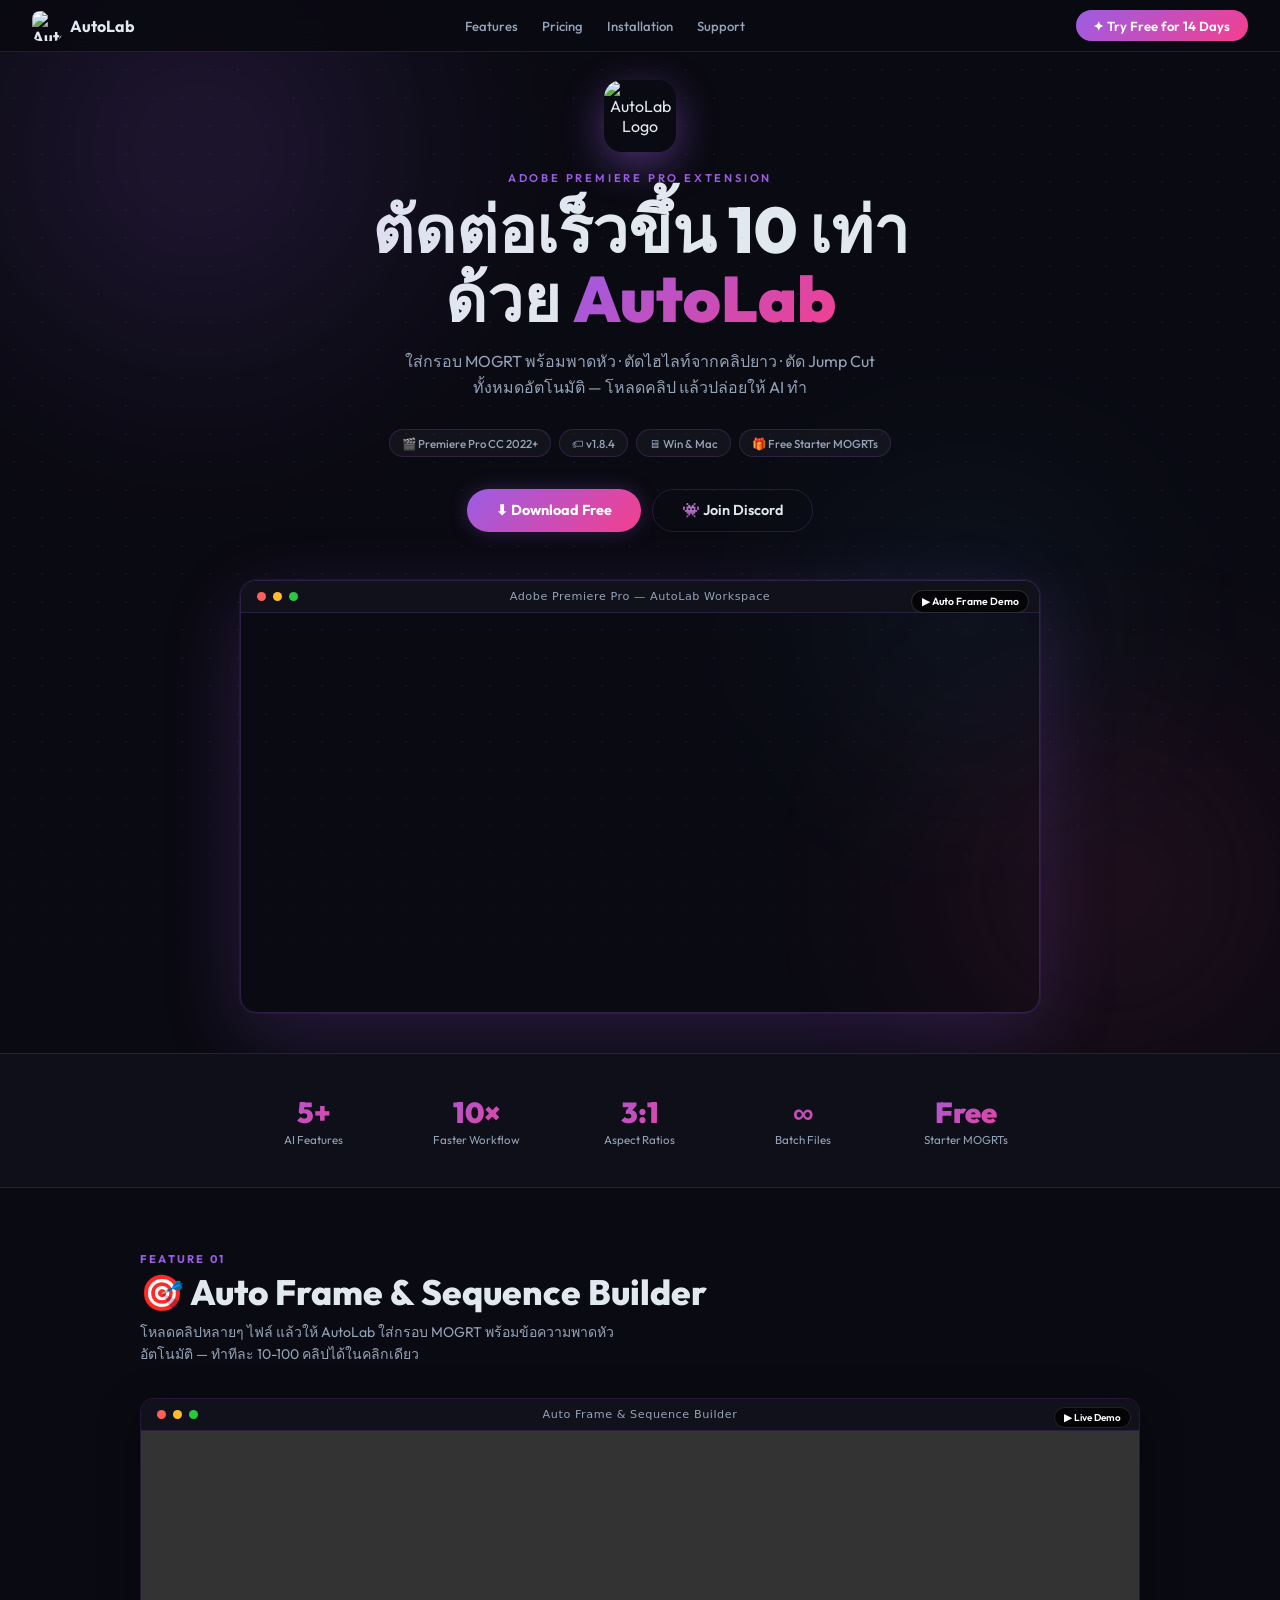
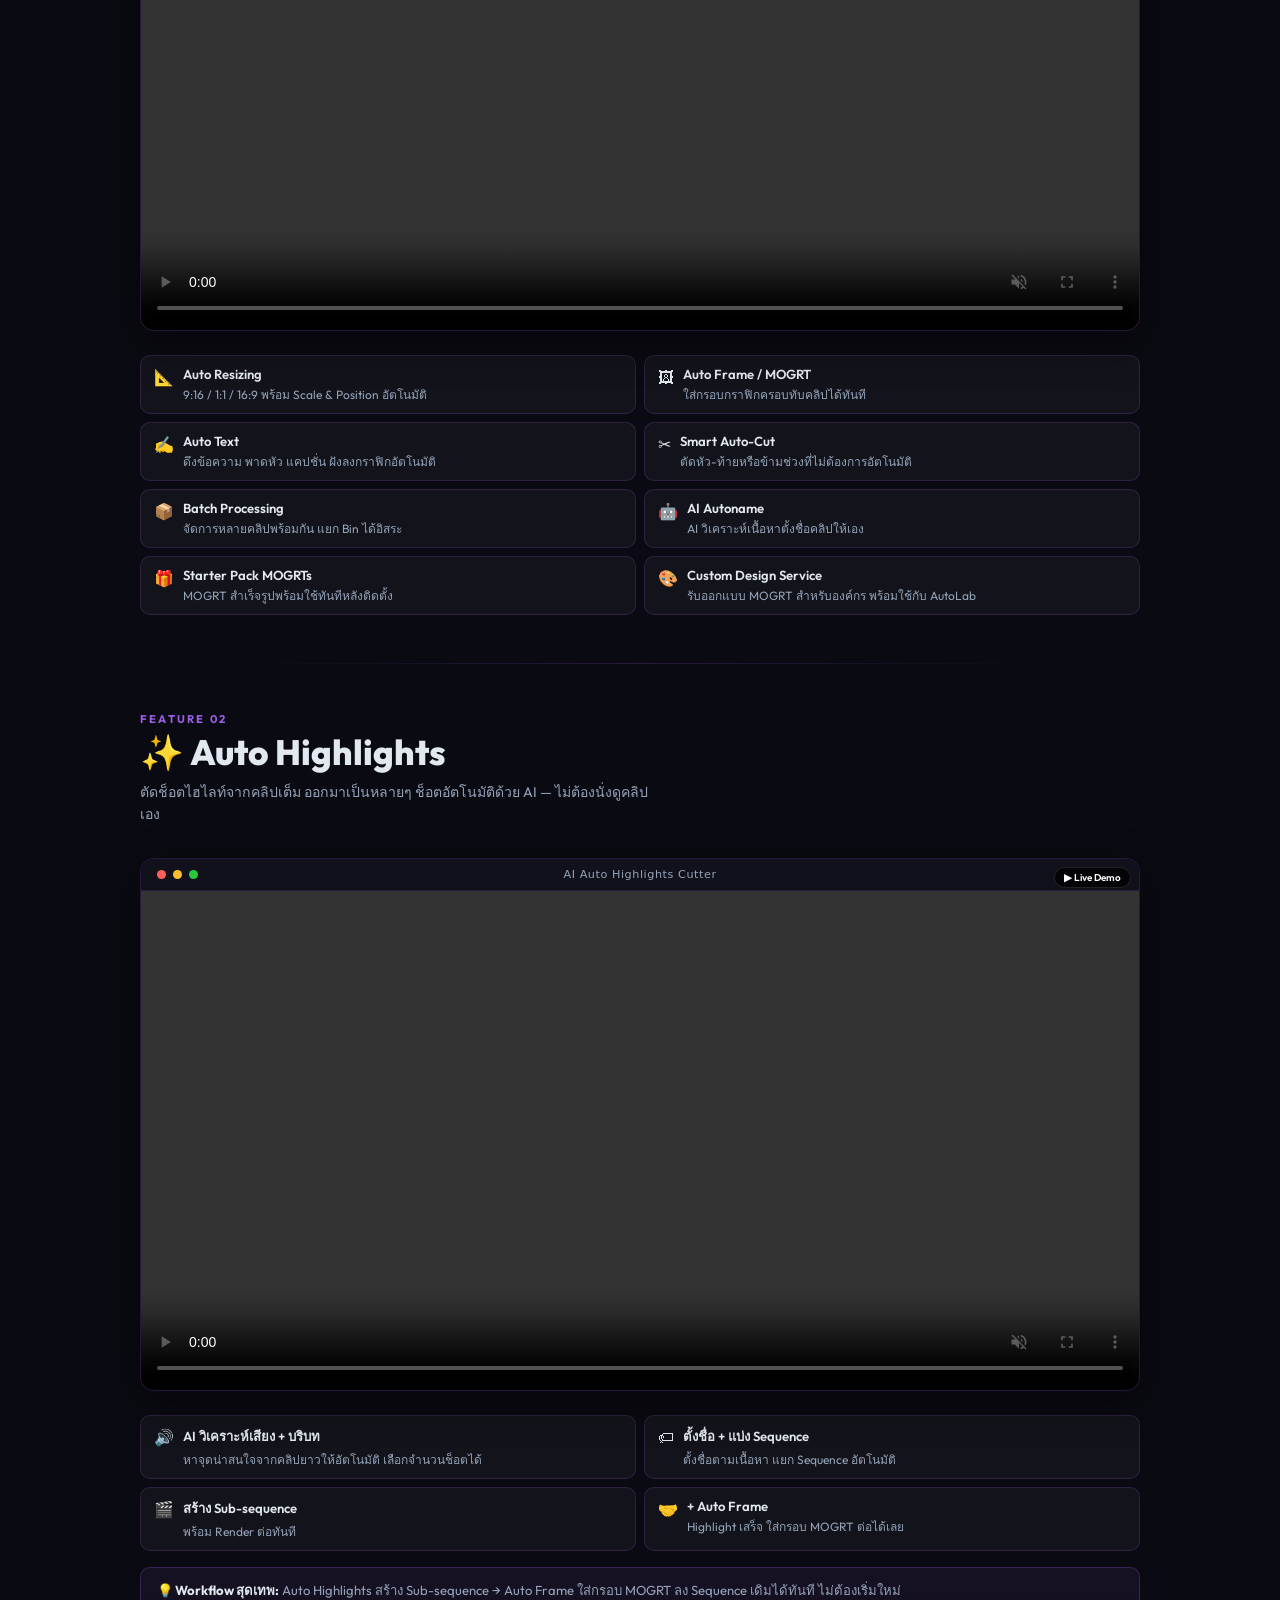
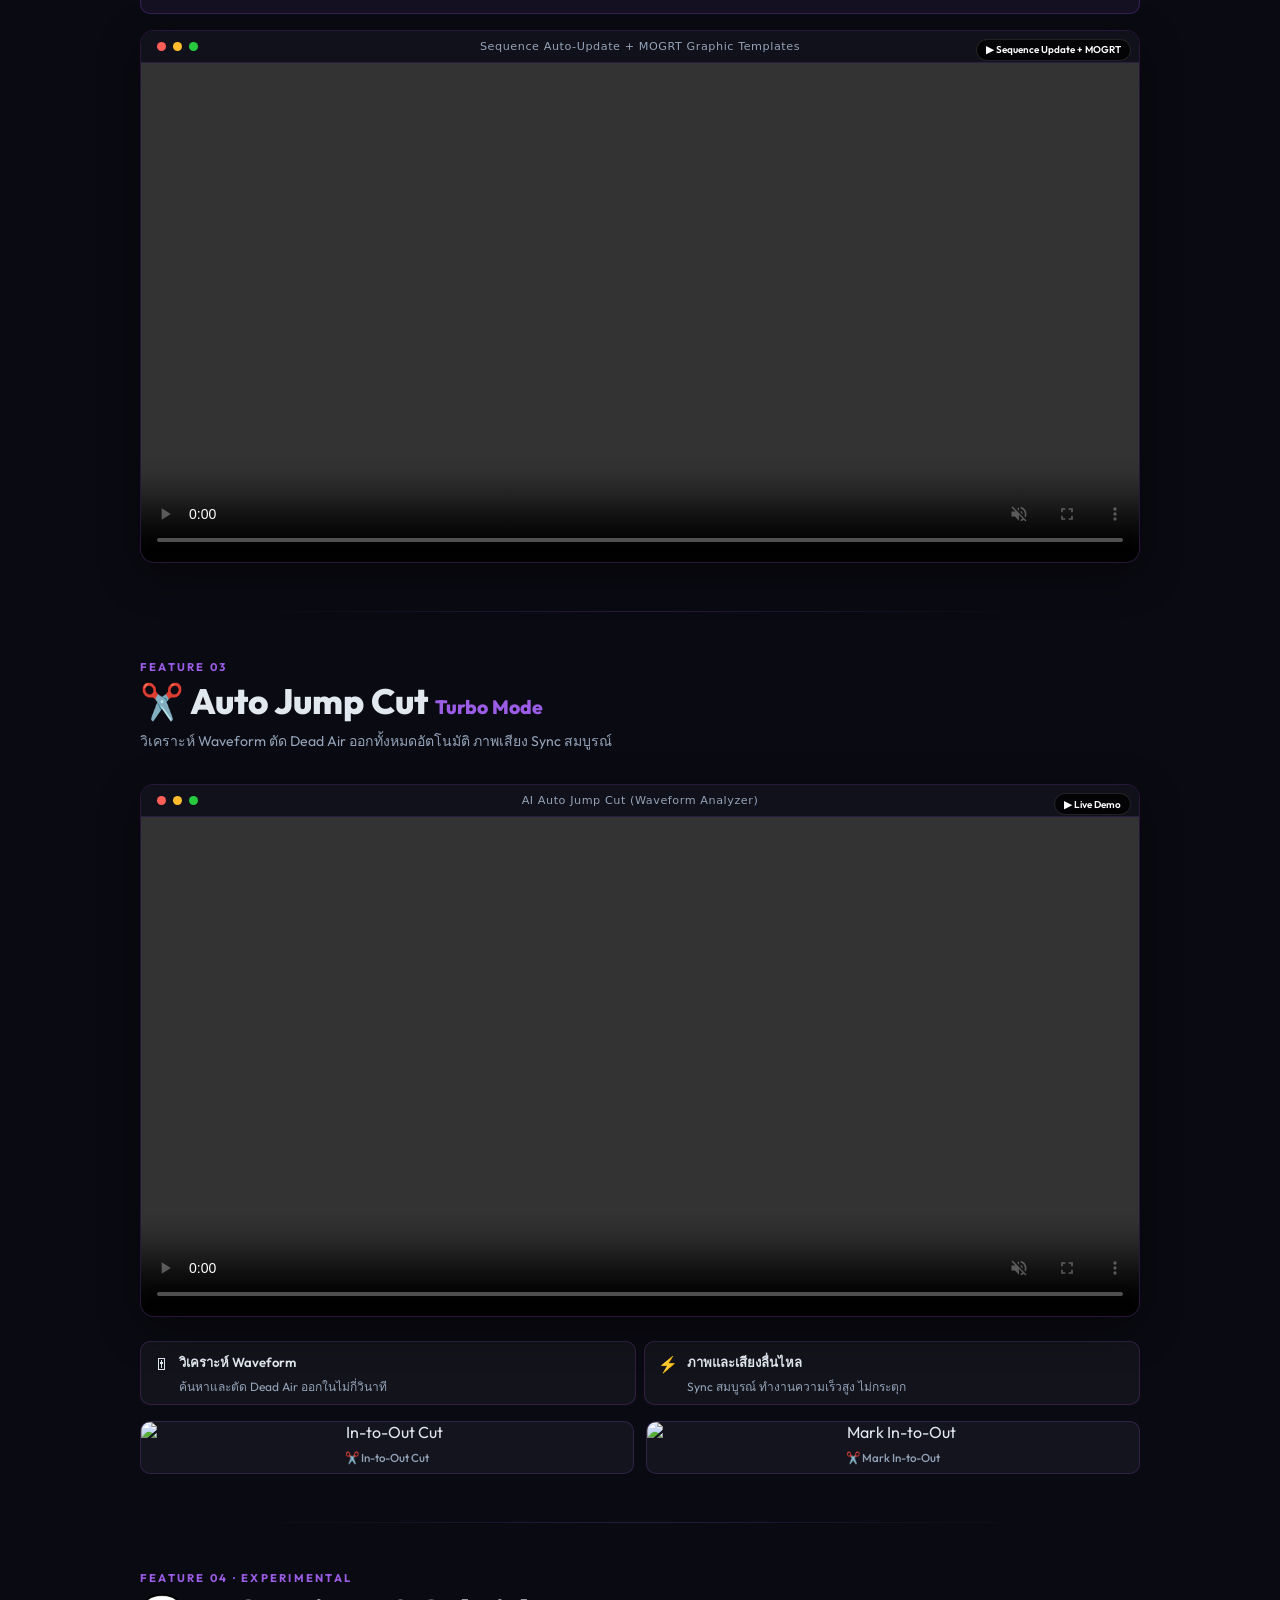
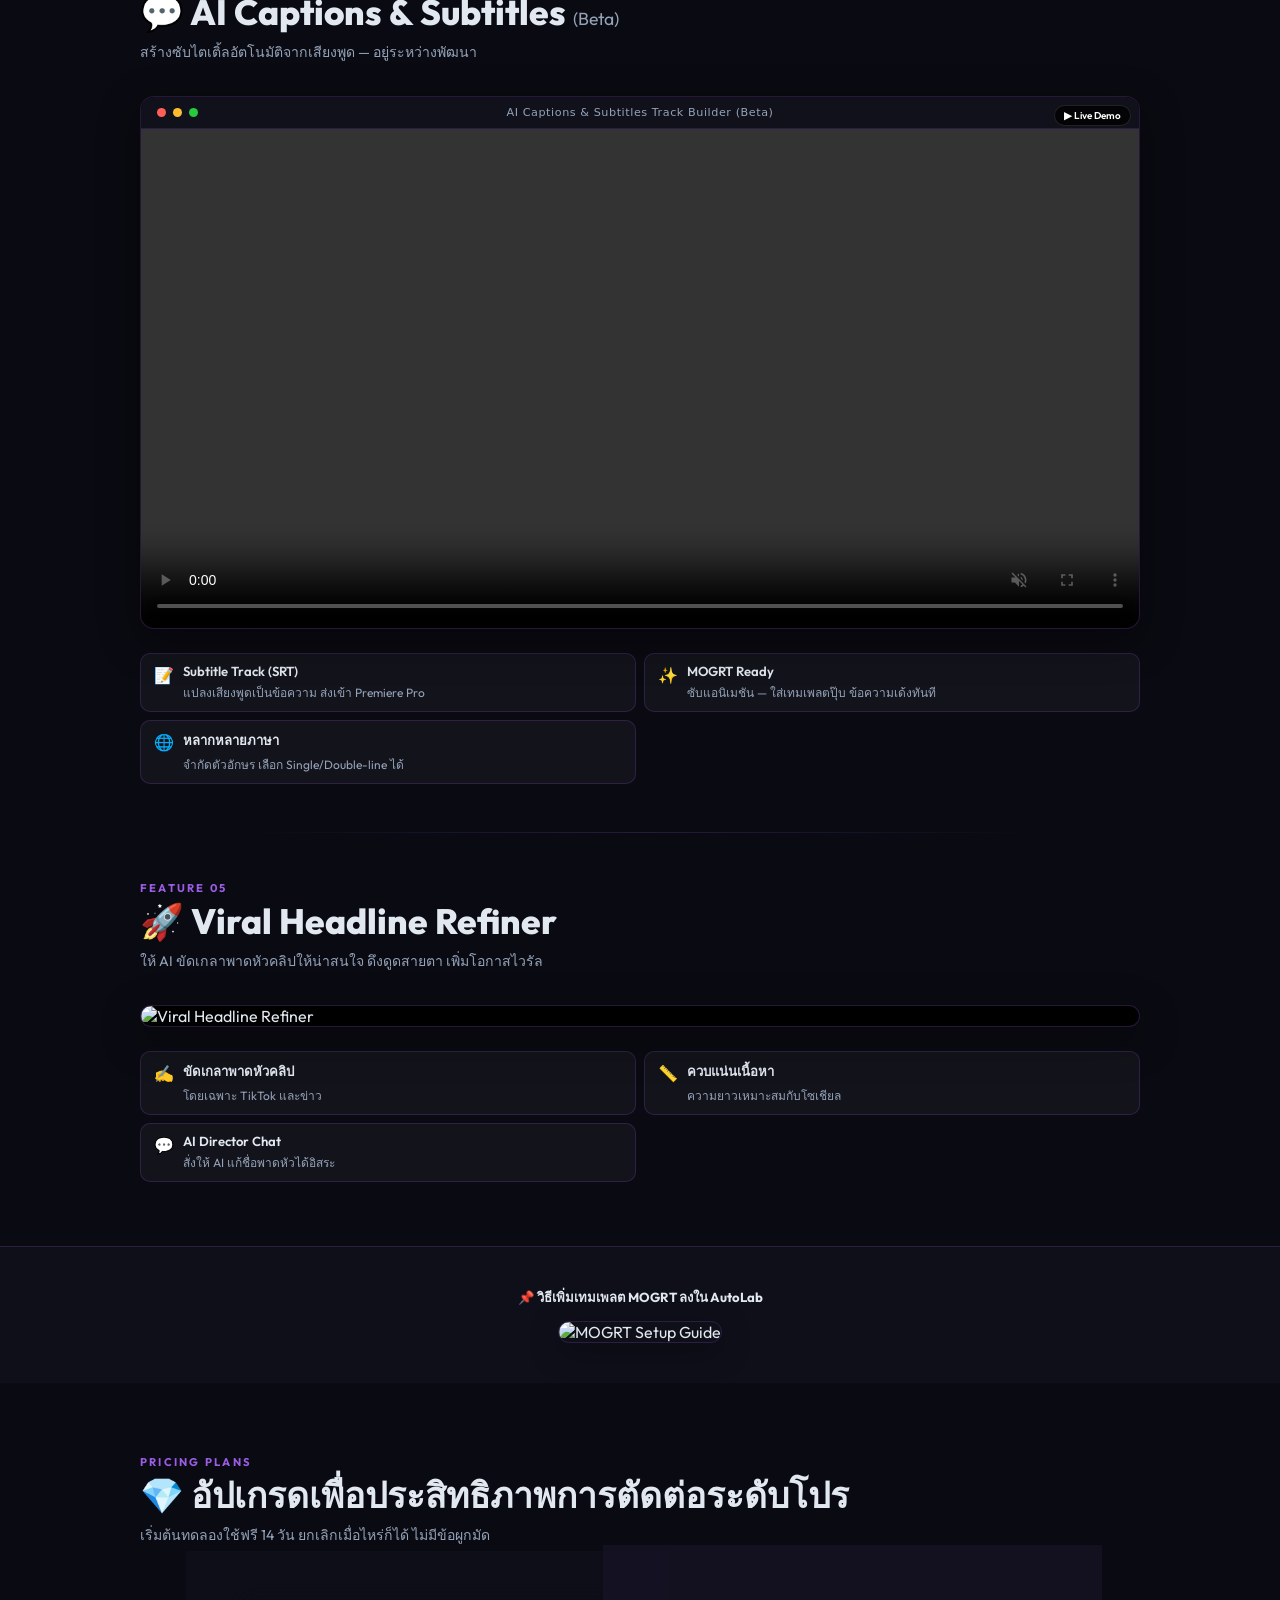
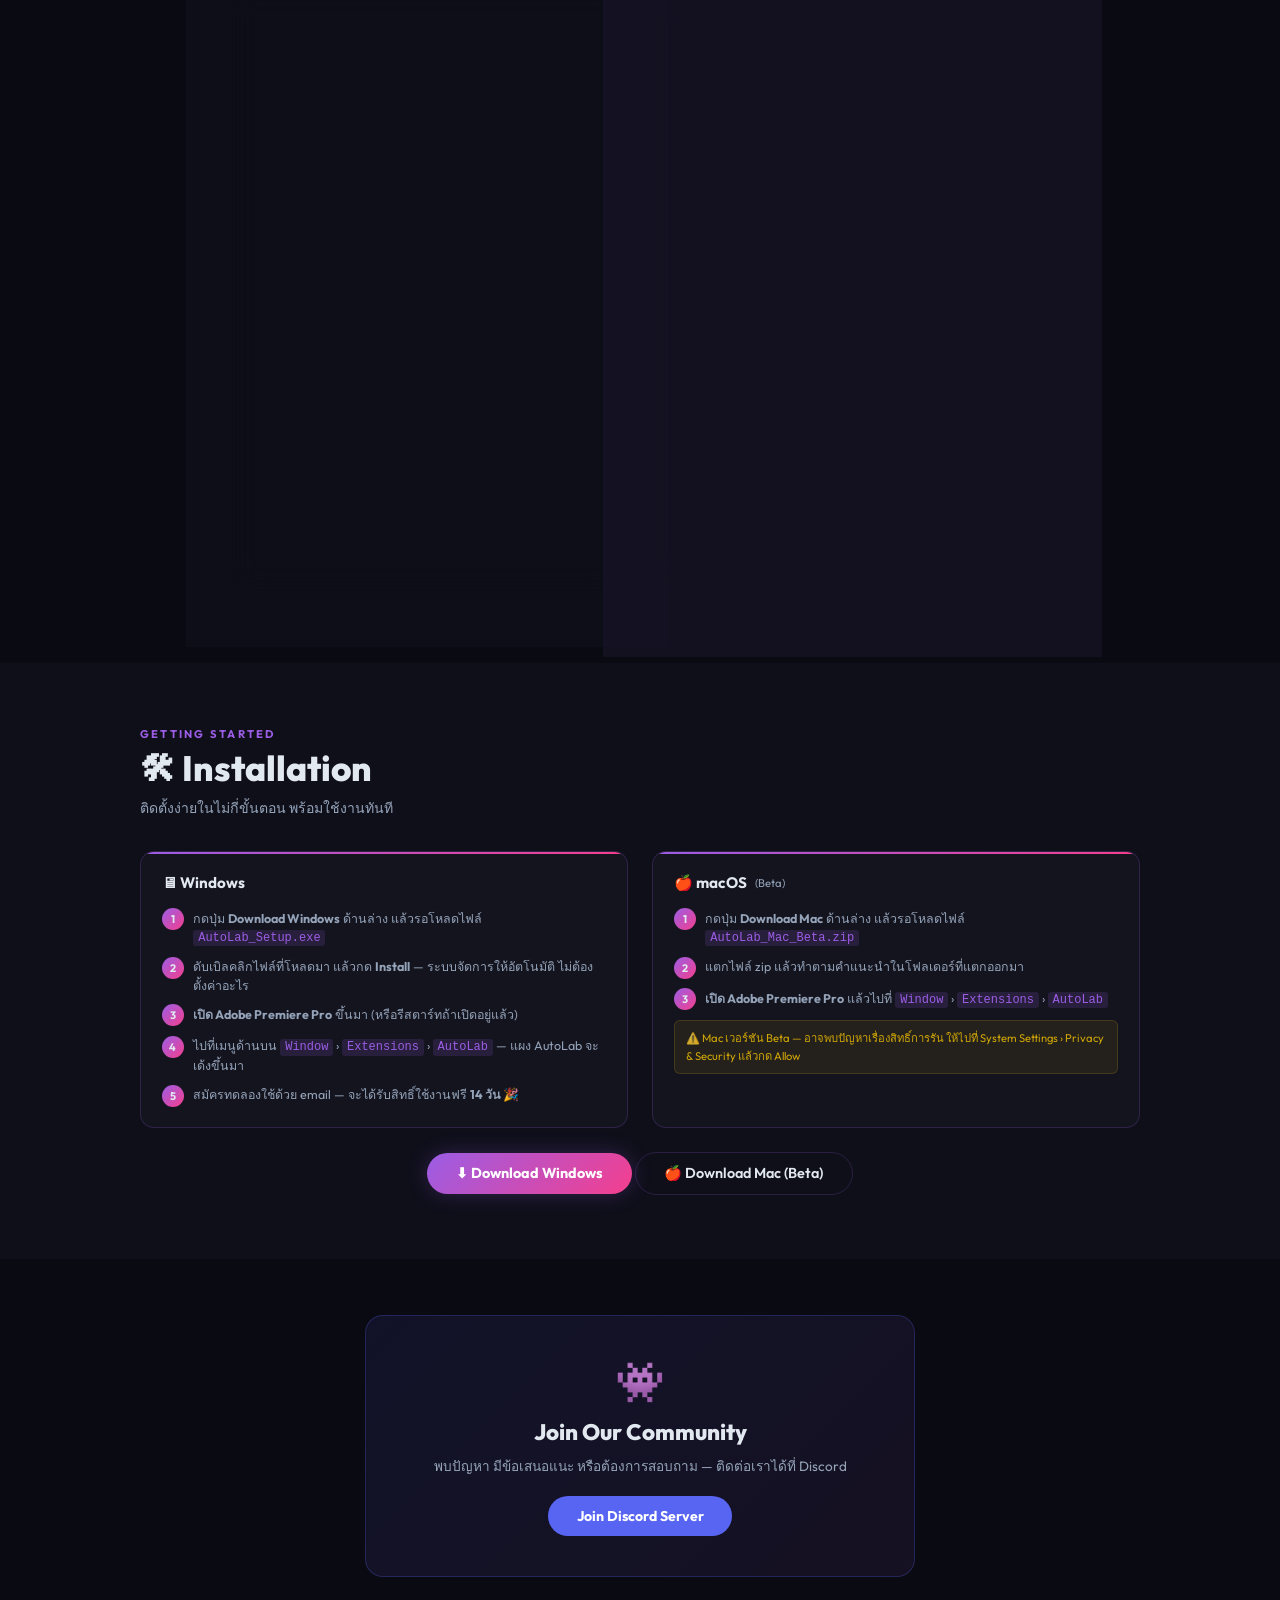
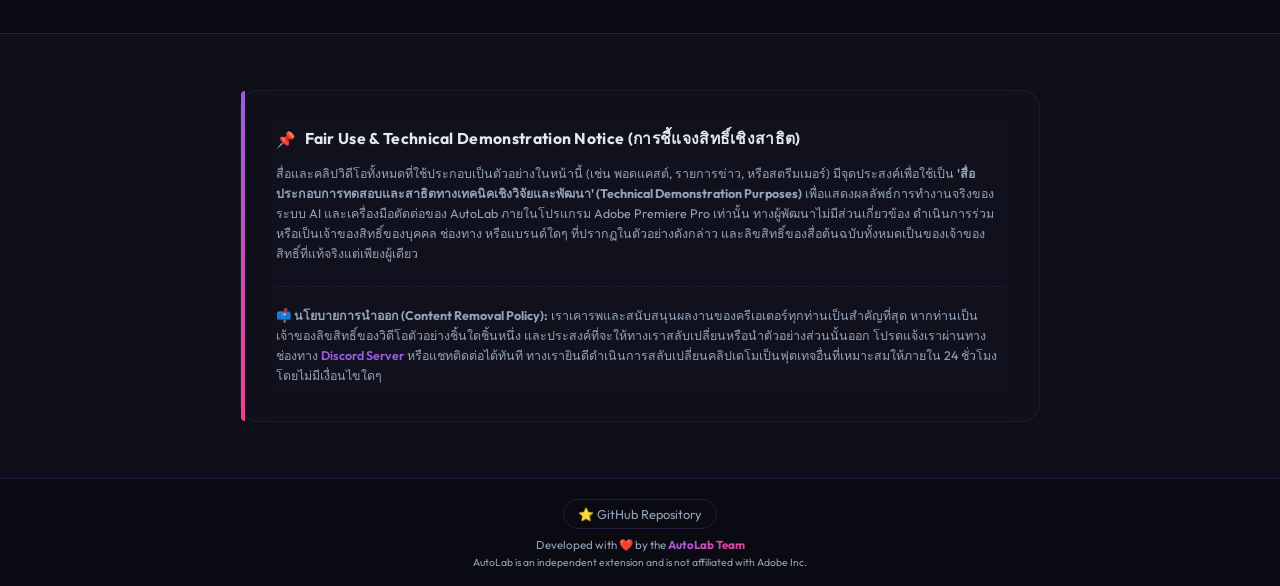
==== docs/index.html @ 99e06d19 "chore(release): bump AutoLab to v1.8.4" ====
<!DOCTYPE html>
<html lang="th">

<head>
  <meta charset="UTF-8" />
  <meta name="viewport" content="width=device-width,initial-scale=1.0" />
  <title>AutoLab — The Ultimate Editing Assistant for Premiere Pro</title>
  <meta name="description"
    content="เปลี่ยนชั่วโมงการตัดต่อให้เหลือเพียงไม่กี่นาที ด้วยระบบอัตโนมัติสำหรับ Adobe Premiere Pro" />

  <!-- Open Graph / Facebook -->
  <meta property="og:type" content="website" />
  <meta property="og:url" content="https://babydunx1.github.io/AutoLab-Release/" />
  <meta property="og:title" content="AutoLab — Editing Assistant for Premiere Pro" />
  <meta property="og:description" content="Auto Frame, Auto Highlights, Auto Jump Cut, AI Captions และอีกมากมาย" />
  <meta property="og:image" content="https://babydunx1.github.io/AutoLab-Release/social-preview.png" />

  <!-- Twitter -->
  <meta name="twitter:card" content="summary_large_image" />
  <meta name="twitter:url" content="https://babydunx1.github.io/AutoLab-Release/" />
  <meta name="twitter:title" content="AutoLab — Editing Assistant for Premiere Pro" />
  <meta name="twitter:description" content="Auto Frame, Auto Highlights, Auto Jump Cut, AI Captions และอีกมากมาย" />
  <meta name="twitter:image" content="https://babydunx1.github.io/AutoLab-Release/social-preview.png" />

  <link rel="stylesheet" href="style.css" />
</head>

<body>

  <!-- ─── NAV ─── -->
  <nav>
    <a class="nav-logo" href="#">
      <img src="https://raw.githubusercontent.com/Babydunx1/AutoLab-Release/main/AutoLabLOGO.png"
        alt="AutoLab" />AutoLab
    </a>
    <div class="nav-links">
      <a href="#features">Features</a>
      <a href="#pricing">Pricing</a>
      <a href="#install">Installation</a>
      <a href="#support">Support</a>
    </div>
    <a class="nav-cta" href="#install">✦ Try Free for 14 Days</a>
  </nav>

  <!-- ─── HERO ─── -->
  <section class="hero">
    <div class="hero-blob blob1"></div>
    <div class="hero-blob blob2"></div>
    <div class="hero-blob blob3"></div>
    <img class="hero-logo" src="https://raw.githubusercontent.com/Babydunx1/AutoLab-Release/main/AutoLabLOGO.png"
      alt="AutoLab Logo" />
    <p class="hero-eyebrow">Adobe Premiere Pro Extension</p>
    <h1>ตัดต่อเร็วขึ้น 10 เท่า<br />ด้วย <span class="grad-text">AutoLab</span></h1>
    <p class="hero-sub">ใส่กรอบ MOGRT พร้อมพาดหัว · ตัดไฮไลท์จากคลิปยาว · ตัด Jump Cut<br />ทั้งหมดอัตโนมัติ — โหลดคลิป
      แล้วปล่อยให้ AI ทำ</p>
    <div class="hero-badges">
      <span class="badge">🎬 Premiere Pro CC 2022+</span>
      <span class="badge">🏷 v1.8.4</span>
      <span class="badge">🖥 Win &amp; Mac</span>
      <span class="badge">🎁 Free Starter MOGRTs</span>
    </div>
    <div class="hero-ctas">
      <a class="btn-primary"
        href="https://github.com/Babydunx1/AutoLab-Release/releases/latest/download/AutoLab_Setup.exe" download>⬇
        Download Free</a>
      <a class="btn-secondary" href="https://discord.com/invite/FXtK7j9E7C">👾 Join Discord</a>
    </div>

    <!-- Hero showcase video -->
    <div class="hero-video-wrap fade-in">
      <div class="window-header">
        <span class="dot dot-red"></span>
        <span class="dot dot-yellow"></span>
        <span class="dot dot-green"></span>
        <span class="window-title">Adobe Premiere Pro — AutoLab Workspace</span>
      </div>
      <video autoplay muted loop playsinline>
        <source src="https://github.com/user-attachments/assets/2ddafe61-7972-4381-8144-fd1a38dacaf9"
          type="video/mp4" />
      </video>
      <span class="video-badge">▶ Auto Frame Demo</span>
    </div>
  </section>

  <!-- ─── STATS ─── -->
  <div class="stats">
    <div class="stats-grid">
      <div>
        <div class="stat-num">5+</div>
        <div class="stat-label">AI Features</div>
      </div>
      <div>
        <div class="stat-num">10×</div>
        <div class="stat-label">Faster Workflow</div>
      </div>
      <div>
        <div class="stat-num">3:1</div>
        <div class="stat-label">Aspect Ratios</div>
      </div>
      <div>
        <div class="stat-num">∞</div>
        <div class="stat-label">Batch Files</div>
      </div>
      <div>
        <div class="stat-num">Free</div>
        <div class="stat-label">Starter MOGRTs</div>
      </div>
    </div>
  </div>

  <!-- ─── FEATURES ─── -->
  <section id="features">
    <div class="container">

      <!-- ═══ 1. AUTO FRAME ═══ -->
      <div class="fade-in">
        <div class="section-header">
          <p class="section-label">Feature 01</p>
          <h2 class="section-title">🎯 Auto Frame &amp; Sequence Builder</h2>
          <p class="section-desc">โหลดคลิปหลายๆ ไฟล์ แล้วให้ AutoLab ใส่กรอบ MOGRT พร้อมข้อความพาดหัวอัตโนมัติ — ทำทีละ
            10-100 คลิปได้ในคลิกเดียว</p>
        </div>
        <div class="feature-video">
          <div class="window-header">
            <span class="dot dot-red"></span>
            <span class="dot dot-yellow"></span>
            <span class="dot dot-green"></span>
            <span class="window-title">Auto Frame & Sequence Builder</span>
          </div>
          <video autoplay muted loop playsinline controls>
            <source src="https://github.com/user-attachments/assets/2ddafe61-7972-4381-8144-fd1a38dacaf9"
              type="video/mp4" />
          </video>
          <span class="video-badge">▶ Live Demo</span>
        </div>
        <div class="feature-pills-grid">
          <div class="pill"><span class="pill-icon">📐</span>
            <div class="pill-text"><strong>Auto Resizing</strong><span>9:16 / 1:1 / 16:9 พร้อม Scale &amp; Position
                อัตโนมัติ</span></div>
          </div>
          <div class="pill"><span class="pill-icon">🖼</span>
            <div class="pill-text"><strong>Auto Frame / MOGRT</strong><span>ใส่กรอบกราฟิกครอบทับคลิปได้ทันที</span>
            </div>
          </div>
          <div class="pill"><span class="pill-icon">✍</span>
            <div class="pill-text"><strong>Auto Text</strong><span>ดึงข้อความ พาดหัว แคปชั่น ฝังลงกราฟิกอัตโนมัติ</span>
            </div>
          </div>
          <div class="pill"><span class="pill-icon">✂</span>
            <div class="pill-text"><strong>Smart
                Auto-Cut</strong><span>ตัดหัว-ท้ายหรือข้ามช่วงที่ไม่ต้องการอัตโนมัติ</span></div>
          </div>
          <div class="pill"><span class="pill-icon">📦</span>
            <div class="pill-text"><strong>Batch Processing</strong><span>จัดการหลายคลิปพร้อมกัน แยก Bin ได้อิสระ</span>
            </div>
          </div>
          <div class="pill"><span class="pill-icon">🤖</span>
            <div class="pill-text"><strong>AI Autoname</strong><span>AI วิเคราะห์เนื้อหาตั้งชื่อคลิปให้เอง</span></div>
          </div>
          <div class="pill"><span class="pill-icon">🎁</span>
            <div class="pill-text"><strong>Starter Pack MOGRTs</strong><span>MOGRT
                สำเร็จรูปพร้อมใช้ทันทีหลังติดตั้ง</span></div>
          </div>
          <div class="pill"><span class="pill-icon">🎨</span>
            <div class="pill-text"><strong>Custom Design Service</strong><span>รับออกแบบ MOGRT สำหรับองค์กร พร้อมใช้กับ
                AutoLab</span></div>
          </div>
        </div>
      </div>

      <div class="section-divider" style="margin:3rem auto"></div>

      <!-- ═══ 2. AUTO HIGHLIGHTS ═══ -->
      <div class="fade-in">
        <div class="section-header">
          <p class="section-label">Feature 02</p>
          <h2 class="section-title">✨ Auto Highlights</h2>
          <p class="section-desc">ตัดช็อตไฮไลท์จากคลิปเต็ม ออกมาเป็นหลายๆ ช็อตอัตโนมัติด้วย AI — ไม่ต้องนั่งดูคลิปเอง
          </p>
        </div>
        <div class="feature-video">
          <div class="window-header">
            <span class="dot dot-red"></span>
            <span class="dot dot-yellow"></span>
            <span class="dot dot-green"></span>
            <span class="window-title">AI Auto Highlights Cutter</span>
          </div>
          <video autoplay muted loop playsinline controls>
            <source src="https://github.com/user-attachments/assets/fec57da9-1189-4317-818b-5a0d083d7692"
              type="video/mp4" />
          </video>
          <span class="video-badge">▶ Live Demo</span>
        </div>
        <div class="feature-pills-grid">
          <div class="pill"><span class="pill-icon">🔊</span>
            <div class="pill-text"><strong>AI วิเคราะห์เสียง + บริบท</strong><span>หาจุดน่าสนใจจากคลิปยาวให้อัตโนมัติ
                เลือกจำนวนช็อตได้</span></div>
          </div>
          <div class="pill"><span class="pill-icon">🏷</span>
            <div class="pill-text"><strong>ตั้งชื่อ + แบ่ง Sequence</strong><span>ตั้งชื่อตามเนื้อหา แยก Sequence
                อัตโนมัติ</span></div>
          </div>
          <div class="pill"><span class="pill-icon">🎬</span>
            <div class="pill-text"><strong>สร้าง Sub-sequence</strong><span>พร้อม Render ต่อทันที</span></div>
          </div>
          <div class="pill"><span class="pill-icon">🤝</span>
            <div class="pill-text"><strong>+ Auto Frame</strong><span>Highlight เสร็จ ใส่กรอบ MOGRT ต่อได้เลย</span>
            </div>
          </div>
        </div>

        <div class="tip-box">
          <strong>💡 Workflow สุดเทพ:</strong> Auto Highlights สร้าง Sub-sequence → Auto Frame ใส่กรอบ MOGRT ลง Sequence
          เดิมได้ทันที ไม่ต้องเริ่มใหม่
        </div>

        <!-- Bonus: Sequence Update + MOGRT -->
        <div class="feature-video" style="margin-top:1rem">
          <div class="window-header">
            <span class="dot dot-red"></span>
            <span class="dot dot-yellow"></span>
            <span class="dot dot-green"></span>
            <span class="window-title">Sequence Auto-Update + MOGRT Graphic Templates</span>
          </div>
          <video autoplay muted loop playsinline controls>
            <source src="https://github.com/user-attachments/assets/98fdd186-8696-47d8-ae5a-8420a66b8073"
              type="video/mp4" />
          </video>
          <span class="video-badge">▶ Sequence Update + MOGRT</span>
        </div>
      </div>

      <div class="section-divider" style="margin:3rem auto"></div>

      <!-- ═══ 3. AUTO JUMP CUT ═══ -->
      <div class="fade-in">
        <div class="section-header">
          <p class="section-label">Feature 03</p>
          <h2 class="section-title">✂️ Auto Jump Cut <span style="font-size:.55em;color:var(--purple)">Turbo Mode</span>
          </h2>
          <p class="section-desc">วิเคราะห์ Waveform ตัด Dead Air ออกทั้งหมดอัตโนมัติ ภาพเสียง Sync สมบูรณ์</p>
        </div>
        <div class="feature-video">
          <div class="window-header">
            <span class="dot dot-red"></span>
            <span class="dot dot-yellow"></span>
            <span class="dot dot-green"></span>
            <span class="window-title">AI Auto Jump Cut (Waveform Analyzer)</span>
          </div>
          <video autoplay muted loop playsinline controls>
            <source src="https://github.com/user-attachments/assets/a118fc60-8ce4-430b-bd1b-752daacdd82f"
              type="video/mp4" />
          </video>
          <span class="video-badge">▶ Live Demo</span>
        </div>
        <div class="feature-pills-grid">
          <div class="pill"><span class="pill-icon">🎚</span>
            <div class="pill-text"><strong>วิเคราะห์ Waveform</strong><span>ค้นหาและตัด Dead Air
                ออกในไม่กี่วินาที</span></div>
          </div>
          <div class="pill"><span class="pill-icon">⚡</span>
            <div class="pill-text"><strong>ภาพและเสียงลื่นไหล</strong><span>Sync สมบูรณ์ ทำงานความเร็วสูง
                ไม่กระตุก</span></div>
          </div>
        </div>
        <div class="sub-videos">
          <div class="sub-video-card">
            <img src="https://github.com/user-attachments/assets/3bdeb629-437b-46eb-850f-d3056ab38966"
              alt="In-to-Out Cut" />
            <div class="sub-video-label">✂️ In-to-Out Cut</div>
          </div>
          <div class="sub-video-card">
            <img src="https://github.com/user-attachments/assets/2a17012e-c8df-4a49-b172-4e8530a0e386"
              alt="Mark In-to-Out" />
            <div class="sub-video-label">✂️ Mark In-to-Out</div>
          </div>
        </div>
      </div>

      <div class="section-divider" style="margin:3rem auto"></div>

      <!-- ═══ 4. AI CAPTIONS ═══ -->
      <div class="fade-in">
        <div class="section-header">
          <p class="section-label">Feature 04 · Experimental</p>
          <h2 class="section-title">💬 AI Captions &amp; Subtitles <span
              style="font-size:.5em;color:var(--muted);font-weight:400">(Beta)</span></h2>
          <p class="section-desc">สร้างซับไตเติ้ลอัตโนมัติจากเสียงพูด — อยู่ระหว่างพัฒนา</p>
        </div>
        <div class="feature-video">
          <div class="window-header">
            <span class="dot dot-red"></span>
            <span class="dot dot-yellow"></span>
            <span class="dot dot-green"></span>
            <span class="window-title">AI Captions & Subtitles Track Builder (Beta)</span>
          </div>
          <video autoplay muted loop playsinline controls>
            <source src="https://github.com/user-attachments/assets/9dd41581-584e-4a81-9434-cd8d18244cda"
              type="video/mp4" />
          </video>
          <span class="video-badge">▶ Live Demo</span>
        </div>
        <div class="feature-pills-grid">
          <div class="pill"><span class="pill-icon">📝</span>
            <div class="pill-text"><strong>Subtitle Track (SRT)</strong><span>แปลงเสียงพูดเป็นข้อความ ส่งเข้า Premiere
                Pro</span></div>
          </div>
          <div class="pill"><span class="pill-icon">✨</span>
            <div class="pill-text"><strong>MOGRT Ready</strong><span>ซับแอนิเมชัน — ใส่เทมเพลตปุ๊บ
                ข้อความเด้งทันที</span></div>
          </div>
          <div class="pill"><span class="pill-icon">🌐</span>
            <div class="pill-text"><strong>หลากหลายภาษา</strong><span>จำกัดตัวอักษร เลือก Single/Double-line ได้</span>
            </div>
          </div>
        </div>
      </div>

      <div class="section-divider" style="margin:3rem auto"></div>

      <!-- ═══ 5. VIRAL HEADLINE ═══ -->
      <div class="fade-in">
        <div class="section-header">
          <p class="section-label">Feature 05</p>
          <h2 class="section-title">🚀 Viral Headline Refiner</h2>
          <p class="section-desc">ให้ AI ขัดเกลาพาดหัวคลิปให้น่าสนใจ ดึงดูดสายตา เพิ่มโอกาสไวรัล</p>
        </div>
        <div class="feature-video">
          <img src="https://github.com/user-attachments/assets/024593c4-b8dd-4bf7-a240-3e2a9351e3ec"
            alt="Viral Headline Refiner" style="width:100%;display:block" />
        </div>
        <div class="feature-pills-grid">
          <div class="pill"><span class="pill-icon">✍</span>
            <div class="pill-text"><strong>ขัดเกลาพาดหัวคลิป</strong><span>โดยเฉพาะ TikTok และข่าว</span></div>
          </div>
          <div class="pill"><span class="pill-icon">📏</span>
            <div class="pill-text"><strong>ควบแน่นเนื้อหา</strong><span>ความยาวเหมาะสมกับโซเชียล</span></div>
          </div>
          <div class="pill"><span class="pill-icon">💬</span>
            <div class="pill-text"><strong>AI Director Chat</strong><span>สั่งให้ AI แก้ชื่อพาดหัวได้อิสระ</span></div>
          </div>
        </div>
      </div>

    </div>
  </section>

  <!-- ─── MOGRT Setup ─── -->
  <div class="mogrt-setup fade-in">
    <p>📌 <strong style="color:var(--text)">วิธีเพิ่มเทมเพลต MOGRT ลงใน AutoLab</strong></p>
    <img src="https://github.com/user-attachments/assets/22d490c5-db80-4c70-95e6-0196ec94d667"
      alt="MOGRT Setup Guide" />
  </div>

  <!-- ─── PRICING ─── -->
  <section id="pricing" class="pricing">
    <div class="container fade-in">
      <div class="section-header">
        <p class="section-label">Pricing Plans</p>
        <h2 class="section-title">💎 อัปเกรดเพื่อประสิทธิภาพการตัดต่อระดับโปร</h2>
        <p class="section-desc">เริ่มต้นทดลองใช้ฟรี 14 วัน ยกเลิกเมื่อไหร่ก็ได้ ไม่มีข้อผูกมัด</p>
      </div>

      <div class="pricing-grid">
        <!-- Card 1: Free Trial -->
        <div class="price-card">
          <div class="price-header">
            <h3 class="price-tier">Free Trial</h3>
            <div class="price-amount">
              <span class="currency">฿</span><span class="amount">0</span>
              <span class="period">/ 14 วัน</span>
            </div>
            <p class="price-desc">ทดลองฟีเจอร์ระดับโปรทุกอย่างฟรีเต็มที่ ไม่ต้องผูกมัดใดๆ</p>
          </div>
          <ul class="price-features">
            <li><span class="icon">✓</span> AI Auto Frame — สร้าง Sequence ทุกไซส์ (9:16, 1:1, 16:9) ใส่กราฟิก MOGRT +
              Auto Text อัตโนมัติ</li>
            <li><span class="icon">✓</span> Auto Highlights — หั่นคลิปยาวเป็นช็อตเด็ดไวรัล ตั้งจำนวนได้อิสระ
              ตั้งชื่อช็อตอัตโนมัติ</li>
            <li><span class="icon">✓</span> Auto Jump Cut — ตัด Dead Air จาก Waveform อัตโนมัติ ภาพ-เสียง Sync สมบูรณ์
            </li>
            <li><span class="icon">✓</span> AI Captions — แปลงเสียงเป็นซับ SRT หลายภาษา ฝัง MOGRT ได้
              ตั้งตัวอักษรต่อบรรทัดได้</li>
            <li><span class="icon">✓</span> Viral Headline Refiner — AI ขัดพาดหัวให้น่าคลิก เหมาะ TikTok &amp; ข่าว</li>
          </ul>
          <a href="#install" class="price-btn">เริ่มทดลองใช้ฟรี</a>
        </div>

        <!-- Card 2: Pro Plan (Recommended) -->
        <div class="price-card popular">
          <div class="popular-badge">🔥 แนะนำที่สุด</div>
          <div class="price-header">
            <h3 class="price-tier">Pro Plan</h3>
            <div class="price-amount">
              <span class="currency">฿</span><span class="amount">399</span>
              <span class="period">/ เดือน</span>
            </div>
            <p class="price-desc">ปลดล็อกความเร็วในการสร้างผลงาน สำหรับนักตัดต่อและครีเอเตอร์มืออาชีพ</p>
          </div>
          <ul class="price-features">
            <li><span class="icon">✓</span> <strong>ใช้งานทุกฟีเจอร์ได้ไม่จำกัด</strong></li>
            <li><span class="icon">✓</span> AI Auto Frame + Batch — ประมวลผลหลายไฟล์พร้อมกัน จัด Bin อัตโนมัติ ใส่กรอบ
              MOGRT พร้อม Auto Text ในคลิกเดียว</li>
            <li><span class="icon">✓</span> Auto Jump Cut — ตัด Dead Air จาก Waveform อัตโนมัติ ภาพ-เสียง Sync สมบูรณ์
            </li>
            <li><span class="icon">✓</span> AI Autoname — ให้ AI ตั้งชื่อคลิปจากเนื้อหา ส่งเข้าระบบ Auto Text
              ต่อพร้อมทันที</li>
            <li><span class="icon">✓</span> AI Captions + MOGRT — ซับแอนิเมชัน ตั้งจำนวนตัวอักษร/บรรทัด เดี่ยว-คู่ได้
            </li>
            <li><span class="icon">✓</span> AI Director Chat — สั่ง AI แก้พาดหัวคลิปได้อิสระแบบ Freeform ไม่มีกรอบ</li>
            <li><span class="icon">✓</span> อัปเดตฟีเจอร์ใหม่ฟรีตลอด + Priority Support</li>
          </ul>
          <a href="javascript:void(0)" onclick="openContactModal()" class="price-btn highlight">ติดต่อ</a>
        </div>
      </div>
    </div>
  </section>

  <!-- ─── INSTALL ─── -->
  <section id="install" class="install">
    <div class="container">
      <div class="fade-in">
        <div class="section-header">
          <p class="section-label">Getting Started</p>
          <h2 class="section-title">🛠 Installation</h2>
          <p class="section-desc">ติดตั้งง่ายในไม่กี่ขั้นตอน พร้อมใช้งานทันที</p>
        </div>
        <div class="install-grid">
          <div class="install-card">
            <h3>🖥 Windows</h3>
            <div class="steps">
              <div class="step">
                <div class="step-num">1</div>
                <div class="step-text">กดปุ่ม <strong>Download Windows</strong> ด้านล่าง แล้วรอโหลดไฟล์
                  <code>AutoLab_Setup.exe</code>
                </div>
              </div>
              <div class="step">
                <div class="step-num">2</div>
                <div class="step-text">ดับเบิลคลิกไฟล์ที่โหลดมา แล้วกด <strong>Install</strong> — ระบบจัดการให้อัตโนมัติ
                  ไม่ต้องตั้งค่าอะไร</div>
              </div>
              <div class="step">
                <div class="step-num">3</div>
                <div class="step-text"><strong>เปิด Adobe Premiere Pro</strong> ขึ้นมา (หรือรีสตาร์ทถ้าเปิดอยู่แล้ว)
                </div>
              </div>
              <div class="step">
                <div class="step-num">4</div>
                <div class="step-text">ไปที่เมนูด้านบน <code>Window</code> › <code>Extensions</code> ›
                  <code>AutoLab</code> — แผง AutoLab จะเด้งขึ้นมา
                </div>
              </div>
              <div class="step">
                <div class="step-num">5</div>
                <div class="step-text">สมัครทดลองใช้ด้วย email — จะได้รับสิทธิ์ใช้งานฟรี <strong>14 วัน 🎉</strong>
                </div>
              </div>
            </div>
          </div>
          <div class="install-card">
            <h3>🍎 macOS <span style="font-size:.7rem;color:var(--muted);font-weight:400">(Beta)</span></h3>
            <div class="steps">
              <div class="step">
                <div class="step-num">1</div>
                <div class="step-text">กดปุ่ม <strong>Download Mac</strong> ด้านล่าง แล้วรอโหลดไฟล์
                  <code>AutoLab_Mac_Beta.zip</code>
                </div>
              </div>
              <div class="step">
                <div class="step-num">2</div>
                <div class="step-text">แตกไฟล์ zip แล้วทำตามคำแนะนำในโฟลเดอร์ที่แตกออกมา</div>
              </div>
              <div class="step">
                <div class="step-num">3</div>
                <div class="step-text"><strong>เปิด Adobe Premiere Pro</strong> แล้วไปที่ <code>Window</code> ›
                  <code>Extensions</code> › <code>AutoLab</code>
                </div>
              </div>
            </div>
            <div class="mac-note">⚠️ Mac เวอร์ชัน Beta — อาจพบปัญหาเรื่องสิทธิ์การรัน ให้ไปที่ System Settings › Privacy
              &amp; Security แล้วกด Allow</div>
          </div>
        </div>
        <div style="text-align:center;margin-top:1.5rem">
          <a class="btn-primary"
            href="https://github.com/Babydunx1/AutoLab-Release/releases/latest/download/AutoLab_Setup.exe" download>⬇
            Download Windows</a>
          <a class="btn-secondary"
            href="https://github.com/Babydunx1/AutoLab-Release/releases/latest/download/AutoLab_Mac_Beta.zip"
            download>🍎 Download Mac (Beta)</a>
        </div>
      </div>
    </div>
  </section>

  <!-- ─── DISCORD ─── -->
  <section id="support" class="discord-section">
    <div class="discord-card fade-in">
      <div class="discord-icon">👾</div>
      <h2>Join Our Community</h2>
      <p>พบปัญหา มีข้อเสนอแนะ หรือต้องการสอบถาม — ติดต่อเราได้ที่ Discord</p>
      <a class="btn-discord" href="https://discord.com/invite/FXtK7j9E7C">Join Discord Server</a>
    </div>
  </section>

  <!-- ─── TECHNICAL DEMO & FAIR USE DISCLAIMER ─── -->
  <section class="demo-disclaimer-section">
    <div class="disclaimer-card fade-in">
      <div class="disclaimer-title">
        <span>📌</span> Fair Use &amp; Technical Demonstration Notice (การชี้แจงสิทธิ์เชิงสาธิต)
      </div>
      <p class="disclaimer-text">
        สื่อและคลิปวิดีโอทั้งหมดที่ใช้ประกอบเป็นตัวอย่างในหน้านี้ (เช่น พอดแคสต์, รายการข่าว, หรือสตรีมเมอร์) มีจุดประสงค์เพื่อใช้เป็น <strong>'สื่อประกอบการทดสอบและสาธิตทางเทคนิคเชิงวิจัยและพัฒนา' (Technical Demonstration Purposes)</strong> เพื่อแสดงผลลัพธ์การทำงานจริงของระบบ AI และเครื่องมือตัดต่อของ AutoLab ภายในโปรแกรม Adobe Premiere Pro เท่านั้น ทางผู้พัฒนาไม่มีส่วนเกี่ยวข้อง ดำเนินการร่วม หรือเป็นเจ้าของสิทธิ์ของบุคคล ช่องทาง หรือแบรนด์ใดๆ ที่ปรากฏในตัวอย่างดังกล่าว และลิขสิทธิ์ของสื่อต้นฉบับทั้งหมดเป็นของเจ้าของสิทธิ์ที่แท้จริงแต่เพียงผู้เดียว
      </p>
      <div class="disclaimer-contact">
        <strong>📫 นโยบายการนำออก (Content Removal Policy):</strong> 
        เราเคารพและสนับสนุนผลงานของครีเอเตอร์ทุกท่านเป็นสำคัญที่สุด หากท่านเป็นเจ้าของลิขสิทธิ์ของวิดีโอตัวอย่างชิ้นใดชิ้นหนึ่ง และประสงค์ที่จะให้ทางเราสลับเปลี่ยนหรือนำตัวอย่างส่วนนั้นออก โปรดแจ้งเราผ่านทางช่องทาง <a href="https://discord.com/invite/FXtK7j9E7C" target="_blank">Discord Server</a> หรือแชทติดต่อได้ทันที ทางเรายินดีดำเนินการสลับเปลี่ยนคลิปเดโมเป็นฟุตเทจอื่นที่เหมาะสมให้ภายใน 24 ชั่วโมงโดยไม่มีเงื่อนไขใดๆ
      </div>
    </div>
  </section>

  <!-- ─── FOOTER ─── -->
  <footer>
    <p style="margin-bottom:.5rem"><a href="https://github.com/Babydunx1/AutoLab-Release" target="_blank"
        style="color:var(--muted);text-decoration:none;font-size:.8rem;display:inline-flex;align-items:center;gap:.4rem;padding:.4rem .9rem;border:1px solid var(--border);border-radius:50px;transition:.2s">⭐
        GitHub Repository</a></p>
    <p>Developed with ❤️ by the <span>AutoLab Team</span></p>
    <p style="margin-top:.2rem;font-size:.65rem">AutoLab is an independent extension and is not affiliated with Adobe
      Inc.</p>
  </footer>

  <script>
    // Fade-in on scroll
    const observer = new IntersectionObserver(entries => {
      entries.forEach(e => { if (e.isIntersecting) e.target.classList.add('visible') });
    }, { threshold: 0.1 });
    document.querySelectorAll('.fade-in').forEach(el => observer.observe(el));

    // Play/Pause video only when visible on screen to prevent lag
    const videoObserver = new IntersectionObserver(entries => {
      entries.forEach(entry => {
        const video = entry.target;
        if (entry.isIntersecting) {
          video.play().catch(err => { }); // Play when visible
        } else {
          video.pause(); // Pause when out of view
        }
      });
    }, { threshold: 0.15 });

    document.querySelectorAll('video').forEach(video => {
      video.removeAttribute('autoplay'); // Remove default autoplay so it doesn't play all at once
      videoObserver.observe(video);
    });

    // Modal functions
    function openContactModal() {
      const modal = document.getElementById('contact-modal');
      if (modal) {
        modal.classList.add('active');
        document.body.style.overflow = 'hidden'; // Stop background scrolling
      }
    }

    function closeContactModal() {
      const modal = document.getElementById('contact-modal');
      if (modal) {
        modal.classList.remove('active');
        document.body.style.overflow = ''; // Restore background scrolling
      }
    }

    // Close modal on click outside of content
    window.addEventListener('click', (e) => {
      const modal = document.getElementById('contact-modal');
      if (e.target === modal) {
        closeContactModal();
      }
    });
  </script>

  <!-- ─── CONTACT MODAL ─── -->
  <div id="contact-modal" class="modal-overlay">
    <div class="modal-content">
      <button class="modal-close" onclick="closeContactModal()">&times;</button>
      <h3 class="modal-title">💬 ช่องทางการติดต่อ</h3>
      <p class="modal-desc">ทักแชทเพื่อสั่งซื้อ หรือสอบถามข้อมูลเพิ่มเติมเกี่ยวกับ Pro Plan ได้เลยครับ!</p>

      <div class="modal-options">
        <a href="https://www.facebook.com/messages/t/9986269261396146" target="_blank" class="modal-option-btn fb-btn">
          <span class="icon">🔵</span>
          <div class="btn-text-wrap">
            <span class="btn-title">Facebook Messenger</span>
            <span class="btn-subtitle">ติดต่อเฟซโดยตรง</span>
          </div>
        </a>
        <a href="https://discord.com/invite/FXtK7j9E7C" target="_blank" class="modal-option-btn discord-btn">
          <span class="icon">👾</span>
          <div class="btn-text-wrap">
            <span class="btn-title">Discord Server</span>
            <span class="btn-subtitle">เข้าร่วมดิสคอร์ดเซิร์ฟเวอร์</span>
          </div>
        </a>
      </div>
    </div>
  </div>
</body>

</html>
---- docs/style.css ----
@import url('https://fonts.googleapis.com/css2?family=Outfit:wght@300;400;500;600;700;800;900&display=swap');
*{margin:0;padding:0;box-sizing:border-box}
:root{
  --bg:#0a0a12;--bg2:#0f0f1a;--bg3:#14141f;
  --purple:#9b5de5;--purple2:#7c3aed;--pink:#f43f8e;--cyan:#38bdf8;
  --text:#e2e8f0;--muted:#94a3b8;--border:rgba(155,93,229,.2);
  --glass:rgba(255,255,255,.04);--glass2:rgba(155,93,229,.08);
}
html{scroll-behavior:smooth}
body{font-family:'Outfit',sans-serif;background:var(--bg);color:var(--text);overflow-x:hidden}

/* ─── NAV ─── */
nav{position:fixed;top:0;left:0;right:0;z-index:100;padding:.65rem 2rem;display:flex;align-items:center;justify-content:space-between;backdrop-filter:blur(20px);background:rgba(10,10,18,.88);border-bottom:1px solid var(--border)}
.nav-logo{display:flex;align-items:center;gap:.5rem;font-weight:700;font-size:1rem;text-decoration:none;color:var(--text)}
.nav-logo img{width:30px;height:30px;border-radius:8px}
.nav-links{display:flex;gap:1.5rem}
.nav-links a{color:var(--muted);text-decoration:none;font-size:.82rem;font-weight:500;transition:color .2s}
.nav-links a:hover{color:var(--text)}
.nav-cta{background:linear-gradient(135deg,var(--purple),var(--pink));color:#fff;border:none;padding:.45rem 1.1rem;border-radius:50px;font-family:'Outfit',sans-serif;font-weight:600;font-size:.82rem;cursor:pointer;text-decoration:none;transition:all .2s}
.nav-cta:hover{opacity:.9;transform:translateY(-1px)}

/* ─── HERO ─── */
.hero{min-height:92vh;display:flex;flex-direction:column;align-items:center;justify-content:center;text-align:center;padding:5rem 2rem 2.5rem;position:relative;overflow:hidden}
.hero-blob{position:absolute;border-radius:50%;filter:blur(100px);pointer-events:none;opacity:.7}
.blob1{width:600px;height:600px;background:radial-gradient(circle,rgba(155,93,229,.3),transparent 70%);top:-150px;left:-100px}
.blob2{width:500px;height:500px;background:radial-gradient(circle,rgba(244,63,142,.22),transparent 70%);bottom:-80px;right:-80px}
.blob3{width:400px;height:400px;background:radial-gradient(circle,rgba(56,189,248,.15),transparent 70%);top:40%;left:60%}
.hero-logo{width:72px;height:72px;border-radius:18px;margin-bottom:1.2rem;animation:float 4s ease-in-out infinite;box-shadow:0 12px 40px rgba(155,93,229,.45)}
@keyframes float{0%,100%{transform:translateY(0)}50%{transform:translateY(-8px)}}
.hero-eyebrow{font-size:.7rem;font-weight:600;letter-spacing:.25em;text-transform:uppercase;color:var(--purple);margin-bottom:.6rem}
.hero h1{font-size:clamp(2.2rem,5vw,4rem);font-weight:900;line-height:1.08;margin-bottom:1rem}
.grad-text{background:linear-gradient(135deg,var(--purple),var(--pink),var(--cyan));background-size:200% 200%;-webkit-background-clip:text;-webkit-text-fill-color:transparent;background-clip:text;animation:gradShift 4s ease infinite}
@keyframes gradShift{0%,100%{background-position:0% 50%}50%{background-position:100% 50%}}
.hero-sub{font-size:1rem;color:var(--muted);max-width:480px;line-height:1.6;margin-bottom:1.8rem}
.hero-badges{display:flex;flex-wrap:wrap;gap:.5rem;justify-content:center;margin-bottom:2rem}
.badge{display:inline-flex;align-items:center;gap:.35rem;padding:.35rem .75rem;border-radius:50px;background:var(--glass);border:1px solid var(--border);font-size:.72rem;font-weight:500;color:var(--muted)}
.hero-ctas{display:flex;gap:.7rem;flex-wrap:wrap;justify-content:center}
.btn-primary{display:inline-flex;align-items:center;gap:.4rem;padding:.7rem 1.8rem;border-radius:50px;background:linear-gradient(135deg,var(--purple),var(--pink));color:#fff;font-family:'Outfit',sans-serif;font-weight:700;font-size:.9rem;text-decoration:none;transition:all .25s;box-shadow:0 4px 20px rgba(155,93,229,.3)}
.btn-primary:hover{transform:translateY(-2px);box-shadow:0 12px 40px rgba(155,93,229,.5)}
.btn-secondary{display:inline-flex;align-items:center;gap:.4rem;padding:.7rem 1.8rem;border-radius:50px;background:transparent;border:1px solid var(--border);color:var(--text);font-family:'Outfit',sans-serif;font-weight:600;font-size:.9rem;text-decoration:none;transition:.2s}
.btn-secondary:hover{background:var(--glass2);border-color:var(--purple)}

/* Hero video showcase */
.hero-video-wrap{margin-top:3rem;width:100%;max-width:800px;border-radius:16px;overflow:hidden;border:1px solid var(--border);box-shadow:0 24px 80px rgba(155,93,229,.2),0 0 0 1px rgba(155,93,229,.1);position:relative}
.hero-video-wrap video{width:100%;display:block}
.hero-video-wrap .video-badge{position:absolute;top:.6rem;right:.6rem;background:rgba(0,0,0,.7);backdrop-filter:blur(8px);color:#fff;font-size:.65rem;font-weight:600;padding:.25rem .6rem;border-radius:50px;border:1px solid rgba(255,255,255,.15);pointer-events:none}

/* ─── STATS ─── */
.stats{padding:2rem 2rem;background:var(--bg2);border-top:1px solid var(--border);border-bottom:1px solid var(--border)}
.stats-grid{display:grid;grid-template-columns:repeat(5,1fr);gap:1rem;max-width:800px;margin:0 auto;text-align:center}
.stat-num{font-size:1.8rem;font-weight:900;background:linear-gradient(135deg,var(--purple),var(--pink));-webkit-background-clip:text;-webkit-text-fill-color:transparent;background-clip:text}
.stat-label{font-size:.72rem;color:var(--muted);margin-top:.15rem}

/* ─── SECTIONS ─── */
section{padding:4rem 2rem}
.container{max-width:1000px;margin:0 auto}
.section-header{margin-bottom:2rem}
.section-label{font-size:.7rem;font-weight:700;letter-spacing:.2em;text-transform:uppercase;color:var(--purple);margin-bottom:.4rem}
.section-title{font-size:clamp(1.5rem,3vw,2.2rem);font-weight:800;margin-bottom:.6rem;line-height:1.15}
.section-desc{color:var(--muted);line-height:1.55;max-width:520px;font-size:.88rem}

/* ─── FEATURE: VIDEO FULL-WIDTH on top ─── */
.feature-video{width:100%;border-radius:14px;overflow:hidden;border:1px solid var(--border);box-shadow:0 12px 40px rgba(0,0,0,.45);position:relative;background:#000;margin-bottom:1.5rem}
.feature-video video,.feature-video img{width:100%;display:block}
.feature-video .video-badge{position:absolute;top:.5rem;right:.5rem;background:rgba(0,0,0,.75);backdrop-filter:blur(8px);color:#fff;font-size:.62rem;font-weight:600;padding:.2rem .55rem;border-radius:50px;border:1px solid rgba(255,255,255,.12);pointer-events:none}

/* Feature pills — 2-column grid below video */
.feature-pills-grid{display:grid;grid-template-columns:1fr 1fr;gap:.5rem}
.pill{display:flex;align-items:flex-start;gap:.6rem;padding:.6rem .8rem;border-radius:10px;background:var(--glass);border:1px solid var(--border);transition:.2s}
.pill:hover{background:var(--glass2);border-color:var(--purple)}
.pill-icon{font-size:1rem;flex-shrink:0;margin-top:.1rem}
.pill-text strong{display:block;font-weight:600;margin-bottom:.1rem;font-size:.82rem}
.pill-text span{font-size:.75rem;color:var(--muted);line-height:1.35}

/* Tip box */
.tip-box{margin-top:1rem;padding:.8rem 1rem;border-radius:10px;background:rgba(155,93,229,.08);border:1px solid rgba(155,93,229,.25);font-size:.82rem;line-height:1.5;color:var(--muted)}
.tip-box strong{color:var(--text)}

/* Sub-feature videos */
.sub-videos{display:grid;grid-template-columns:1fr 1fr;gap:.8rem;margin-top:1rem}
.sub-video-card{border-radius:10px;overflow:hidden;border:1px solid var(--border);text-align:center;background:var(--bg3)}
.sub-video-card img{width:100%;display:block}
.sub-video-label{padding:.5rem;font-size:.72rem;color:var(--muted);font-weight:500}

/* Custom Service box */
.custom-box{margin-top:1rem;padding:1rem 1.2rem;border-radius:12px;background:linear-gradient(135deg,rgba(155,93,229,.1),rgba(244,63,142,.08));border:1px solid rgba(155,93,229,.3)}
.custom-box h4{font-size:.85rem;font-weight:700;margin-bottom:.3rem}
.custom-box p{font-size:.78rem;color:var(--muted);line-height:1.45}

/* ─── MOGRT Setup ─── */
.mogrt-setup{text-align:center;padding:2.5rem 2rem;background:var(--bg2);border-top:1px solid var(--border)}
.mogrt-setup p{color:var(--muted);font-size:.82rem;margin-bottom:.8rem}
.mogrt-setup img{max-width:700px;width:100%;border-radius:14px;border:1px solid var(--border);box-shadow:0 8px 30px rgba(0,0,0,.35)}

/* ─── SECTION DIVIDER ─── */
.section-divider{height:1px;background:linear-gradient(90deg,transparent,var(--border),transparent);margin:0 auto;max-width:800px}

/* ─── PRICING ─── */
.pricing{padding:4.5rem 0;background:var(--bg)}
.pricing-grid{display:grid;grid-template-columns:repeat(auto-fit,minmax(280px,1fr));gap:2rem;max-width:850px;margin:2.5rem auto 0 auto;align-items:stretch;padding:0 1rem}
.price-card{background:rgba(20,20,35,0.45);backdrop-filter:blur(15px);-webkit-backdrop-filter:blur(15px);border:1px solid rgba(255,255,255,0.06);border-radius:20px;padding:2.2rem 2rem;display:flex;flex-direction:column;position:relative;transition:all .3s cubic-bezier(.16,1,.3,1);box-shadow:0 10px 30px rgba(0,0,0,.25)}
.price-card:hover{transform:translateY(-6px);border-color:rgba(155,93,229,.35);box-shadow:0 15px 40px rgba(155,93,229,.12)}
.price-card.popular{border:1px solid rgba(244,63,94,.1);background:rgba(25,20,40,0.65);box-shadow:0 12px 35px rgba(244,63,94,.07)}
.price-card.popular::before{content:'';position:absolute;inset:-1px;border-radius:20px;padding:1px;background:linear-gradient(135deg,var(--purple),var(--pink));-webkit-mask:linear-gradient(#fff 0 0) content-box,linear-gradient(#fff 0 0);-webkit-mask-composite:xor;mask-composite:exclude;pointer-events:none}
.price-card.popular:hover{box-shadow:0 20px 50px rgba(155,93,229,.22), 0 0 30px rgba(244,63,94,.12);border-color:transparent}
.popular-badge{position:absolute;top:-12px;left:50%;transform:translateX(-50%);background:linear-gradient(90deg,var(--purple),var(--pink));color:#fff;font-size:.68rem;font-weight:700;padding:.3rem .9rem;border-radius:50px;letter-spacing:.05em;box-shadow:0 4px 12px rgba(244,63,94,.3)}
.price-header{margin-bottom:1.8rem;text-align:center}
.price-tier{font-size:1.15rem;font-weight:700;color:var(--text);margin-bottom:.6rem;letter-spacing:.02em}
.price-amount{display:flex;align-items:baseline;justify-content:center;margin-bottom:.6rem}
.price-amount .currency{font-size:1.4rem;font-weight:700;color:var(--text);margin-right:.1rem}
.price-amount .amount{font-size:2.8rem;font-weight:800;color:#fff;line-height:1}
.price-amount .period{font-size:.82rem;color:var(--muted);margin-left:.3rem}
.price-desc{font-size:.78rem;color:var(--muted);line-height:1.4;min-height:2.2rem}
.price-features{list-style:none;padding:0;margin:0 0 2rem 0;display:flex;flex-direction:column;gap:.75rem;flex-grow:1}
.price-features li{font-size:.78rem;color:rgba(255,255,255,.8);display:flex;align-items:flex-start;gap:.5rem;line-height:1.4;text-align:left}
.price-features li strong{color:#fff}
.price-features li .icon{color:var(--purple);font-weight:700;flex-shrink:0}
.price-card.popular .price-features li .icon{color:var(--pink)}
.price-btn{display:block;text-align:center;padding:.8rem;border-radius:12px;font-size:.82rem;font-weight:700;text-decoration:none;background:rgba(255,255,255,.04);color:#fff;border:1px solid rgba(255,255,255,.07);transition:all .2s ease}
.price-btn:hover{background:rgba(255,255,255,.09);border-color:rgba(255,255,255,.18)}
.price-btn.highlight{background:linear-gradient(90deg,var(--purple2),var(--purple));border:none;box-shadow:0 4px 15px rgba(155,93,229,.25)}
.price-btn.highlight:hover{transform:scale(1.02);box-shadow:0 6px 20px rgba(155,93,229,.4)}

/* ─── INSTALL ─── */
.install{background:var(--bg2)}
.install-grid{display:grid;grid-template-columns:1fr 1fr;gap:1.5rem;margin-top:1.5rem}
.install-card{background:var(--bg3);border:1px solid var(--border);border-radius:14px;padding:1.3rem;position:relative;overflow:hidden}
.install-card::before{content:'';position:absolute;top:0;left:0;right:0;height:2px;background:linear-gradient(90deg,var(--purple),var(--pink))}
.install-card h3{font-size:.95rem;font-weight:700;margin-bottom:1rem;display:flex;align-items:center;gap:.5rem}
.steps{display:flex;flex-direction:column;gap:.6rem}
.step{display:flex;gap:.6rem;align-items:flex-start}
.step-num{width:22px;height:22px;border-radius:50%;background:linear-gradient(135deg,var(--purple),var(--pink));display:flex;align-items:center;justify-content:center;font-size:.68rem;font-weight:700;flex-shrink:0}
.step-text{font-size:.78rem;line-height:1.45;color:var(--muted);padding-top:.1rem}
.step-text code{background:rgba(155,93,229,.15);padding:.08rem .3rem;border-radius:3px;font-size:.75rem;color:var(--purple);font-family:monospace}
.mac-note{margin-top:.6rem;padding:.5rem .7rem;border-radius:6px;background:rgba(250,200,0,.07);border:1px solid rgba(250,200,0,.15);font-size:.7rem;color:rgba(250,200,0,.8)}

/* ─── DISCORD ─── */
.discord-section{text-align:center;padding:3.5rem 2rem;background:var(--bg)}
.discord-card{max-width:550px;margin:0 auto;padding:2.5rem 2rem;background:linear-gradient(135deg,rgba(88,101,242,.1),rgba(155,93,229,.08));border:1px solid rgba(88,101,242,.25);border-radius:18px}
.discord-icon{font-size:2.5rem;margin-bottom:.8rem}
.discord-card h2{font-size:1.4rem;font-weight:800;margin-bottom:.6rem}
.discord-card p{color:var(--muted);margin-bottom:1.2rem;line-height:1.5;font-size:.85rem}
.btn-discord{display:inline-flex;align-items:center;gap:.5rem;padding:.7rem 1.8rem;border-radius:50px;background:#5865f2;color:#fff;font-family:'Outfit',sans-serif;font-weight:700;font-size:.88rem;text-decoration:none;transition:.2s}
.btn-discord:hover{background:#4752c4;transform:translateY(-2px)}

/* ─── FOOTER ─── */
footer{padding:1.2rem;text-align:center;border-top:1px solid var(--border);color:var(--muted);font-size:.72rem}
footer span{background:linear-gradient(135deg,var(--purple),var(--pink));-webkit-background-clip:text;-webkit-text-fill-color:transparent;background-clip:text;font-weight:700}

/* ─── ANIMATIONS ─── */
.fade-in{opacity:0;transform:translateY(20px);transition:opacity .5s ease,transform .5s ease}
.fade-in.visible{opacity:1;transform:translateY(0)}

/* ─── RESPONSIVE ─── */
@media(max-width:768px){
  .feature-pills-grid,.install-grid{grid-template-columns:1fr}
  .nav-links{display:none}
  .sub-videos{grid-template-columns:1fr}
  .hero h1{font-size:2rem}
  .stats-grid{grid-template-columns:repeat(3,1fr)}
  .hero-video-wrap{max-width:100%}
}

/* ─── PREMIUM MODERN UPGRADES ─── */

/* 1. Tech Dotted Grid Background */
.hero::before {
  content: '';
  position: absolute;
  inset: 0;
  background-image: radial-gradient(rgba(155, 93, 229, 0.08) 1.2px, transparent 1.2px);
  background-size: 28px 28px;
  pointer-events: none;
  z-index: 0;
  mask-image: linear-gradient(to bottom, black 70%, transparent);
  -webkit-mask-image: linear-gradient(to bottom, black 70%, transparent);
}

/* 2. macOS/Premiere Window Frame Style */
.window-header {
  background: #11111b;
  height: 32px;
  display: flex;
  align-items: center;
  padding: 0 1rem;
  gap: 7px;
  border-bottom: 1px solid rgba(155, 93, 229, 0.18);
  position: relative;
}
.dot {
  width: 9px;
  height: 9px;
  border-radius: 50%;
  display: inline-block;
}
.dot-red { background: #ff5f56; }
.dot-yellow { background: #ffbd2e; }
.dot-green { background: #27c93f; }
.window-title {
  position: absolute;
  left: 50%;
  transform: translateX(-50%);
  font-size: 0.7rem;
  color: var(--muted);
  font-weight: 500;
  letter-spacing: 0.05em;
  pointer-events: none;
  font-family: system-ui, sans-serif;
}

/* 3. Breathing Glow Primary Button */
.btn-primary {
  position: relative;
  overflow: hidden;
  box-shadow: 0 0 20px rgba(155, 93, 229, 0.25);
  animation: breathingGlow 3s infinite ease-in-out;
}
@keyframes breathingGlow {
  0%, 100% {
    box-shadow: 0 0 15px rgba(155, 93, 229, 0.3);
    transform: translateY(0);
  }
  50% {
    box-shadow: 0 0 30px rgba(244, 63, 142, 0.6);
    transform: translateY(-1px);
  }
}

/* 4. Glassmorphism Card Hover Transformations */
.pill {
  transition: all 0.3s cubic-bezier(0.25, 0.8, 0.25, 1);
}
.pill:hover {
  transform: translateY(-3px) scale(1.02);
  background: rgba(155, 93, 229, 0.08);
  border-color: rgba(155, 93, 229, 0.5);
  box-shadow: 0 10px 25px rgba(155, 93, 229, 0.15);
}
.install-card {
  transition: all 0.4s cubic-bezier(0.25, 0.8, 0.25, 1);
}
.install-card:hover {
  transform: translateY(-5px);
  border-color: rgba(244, 63, 142, 0.4);
  box-shadow: 0 15px 35px rgba(155, 93, 229, 0.2);
}
.badge {
  transition: all 0.25s ease;
}
.badge:hover {
  background: rgba(155, 93, 229, 0.12);
  border-color: var(--purple);
  color: #fff;
  transform: translateY(-2px);
}
.stats-grid > div {
  transition: all 0.3s ease;
  padding: 0.5rem;
  border-radius: 12px;
}
.stats-grid > div:hover {
  background: rgba(255, 255, 255, 0.02);
  transform: translateY(-3px);
}
.hero-video-wrap, .feature-video {
  border-color: rgba(155, 93, 229, 0.25);
  transition: all 0.4s cubic-bezier(0.25, 0.8, 0.25, 1);
}
.hero-video-wrap:hover, .feature-video:hover {
  transform: translateY(-4px);
  box-shadow: 0 30px 90px rgba(155, 93, 229, 0.28), 0 0 0 1px rgba(155, 93, 229, 0.2);
  border-color: rgba(155, 93, 229, 0.45);
}
.sub-video-card {
  transition: all 0.3s ease;
}
.sub-video-card:hover {
  transform: scale(1.03);
  box-shadow: 0 8px 24px rgba(0, 0, 0, 0.5);
  border-color: var(--purple);
}
.discord-card {
  transition: all 0.4s ease;
}
.discord-card:hover {
  transform: translateY(-3px);
  box-shadow: 0 20px 50px rgba(88, 101, 242, 0.15);
  border-color: rgba(88, 101, 242, 0.5);
}

/* ─── CONTACT MODAL ─── */
.modal-overlay {
  position: fixed;
  inset: 0;
  background: rgba(0, 0, 0, 0.7);
  backdrop-filter: blur(8px);
  -webkit-backdrop-filter: blur(8px);
  display: flex;
  align-items: center;
  justify-content: center;
  z-index: 1000;
  opacity: 0;
  pointer-events: none;
  transition: opacity 0.3s ease;
}
.modal-overlay.active {
  opacity: 1;
  pointer-events: all;
}
.modal-content {
  background: rgba(20, 20, 35, 0.95);
  border: 1px solid rgba(155, 93, 229, 0.25);
  box-shadow: 0 25px 60px rgba(0, 0, 0, 0.8), 0 0 40px rgba(155, 93, 229, 0.15);
  border-radius: 20px;
  width: 90%;
  max-width: 440px;
  padding: 2.2rem 2rem;
  position: relative;
  transform: scale(0.9);
  transition: transform 0.3s cubic-bezier(0.34, 1.56, 0.64, 1);
  text-align: center;
}
.modal-overlay.active .modal-content {
  transform: scale(1);
}
.modal-close {
  position: absolute;
  top: 1rem;
  right: 1.2rem;
  background: none;
  border: none;
  color: var(--muted);
  font-size: 1.5rem;
  cursor: pointer;
  transition: color 0.2s ease;
}
.modal-close:hover {
  color: #fff;
}
.modal-title {
  font-size: 1.25rem;
  font-weight: 700;
  color: #fff;
  margin-bottom: 0.5rem;
  letter-spacing: 0.02em;
}
.modal-desc {
  font-size: 0.82rem;
  color: var(--muted);
  line-height: 1.45;
  margin-bottom: 1.8rem;
}
.modal-options {
  display: flex;
  flex-direction: column;
  gap: 1rem;
}
.modal-option-btn {
  display: flex;
  align-items: center;
  gap: 1rem;
  padding: 1rem 1.2rem;
  border-radius: 12px;
  text-decoration: none;
  transition: all 0.25s ease;
  border: 1px solid rgba(255, 255, 255, 0.08);
  text-align: left;
}
.modal-option-btn .icon {
  font-size: 1.6rem;
  flex-shrink: 0;
}
.btn-text-wrap {
  display: flex;
  flex-direction: column;
}
.modal-option-btn .btn-title {
  font-size: 0.9rem;
  font-weight: 700;
  color: #fff;
}
.modal-option-btn .btn-subtitle {
  font-size: 0.72rem;
  color: var(--muted);
  margin-top: 0.15rem;
}
.modal-option-btn.fb-btn {
  background: rgba(24, 119, 242, 0.06);
  border-color: rgba(24, 119, 242, 0.25);
}
.modal-option-btn.fb-btn:hover {
  background: rgba(24, 119, 242, 0.15);
  border-color: rgba(24, 119, 242, 0.6);
  transform: translateY(-2px);
  box-shadow: 0 8px 20px rgba(24, 119, 242, 0.2);
}
.modal-option-btn.discord-btn {
  background: rgba(88, 101, 242, 0.06);
  border-color: rgba(88, 101, 242, 0.25);
}
.modal-option-btn.discord-btn:hover {
  background: rgba(88, 101, 242, 0.15);
  border-color: rgba(88, 101, 242, 0.6);
  transform: translateY(-2px);
  box-shadow: 0 8px 20px rgba(88, 101, 242, 0.2);
}

/* ─── TECHNICAL DEMO & FAIR USE DISCLAIMER ─── */
.demo-disclaimer-section {
  padding: 3.5rem 2rem;
  background: var(--bg2);
  border-top: 1px solid var(--border);
  position: relative;
}
.disclaimer-card {
  max-width: 800px;
  margin: 0 auto;
  padding: 2.2rem;
  background: rgba(20, 20, 35, 0.45);
  backdrop-filter: blur(15px);
  -webkit-backdrop-filter: blur(15px);
  border: 1px solid rgba(255, 255, 255, 0.05);
  border-radius: 18px;
  position: relative;
}
.disclaimer-card::before {
  content: '';
  position: absolute;
  top: 0;
  left: 0;
  width: 4px;
  height: 100%;
  background: linear-gradient(to bottom, var(--purple), var(--pink));
  border-top-left-radius: 18px;
  border-bottom-left-radius: 18px;
}
.disclaimer-title {
  font-size: 0.98rem;
  font-weight: 700;
  color: var(--text);
  margin-bottom: 0.8rem;
  display: flex;
  align-items: center;
  gap: 0.5rem;
  letter-spacing: 0.02em;
}
.disclaimer-text {
  font-size: 0.78rem;
  color: var(--muted);
  line-height: 1.6;
  margin-bottom: 1.4rem;
}
.disclaimer-contact {
  font-size: 0.78rem;
  color: var(--muted);
  line-height: 1.6;
  border-top: 1px dashed rgba(155, 93, 229, 0.15);
  padding-top: 1.2rem;
}
.disclaimer-contact a {
  color: var(--purple);
  text-decoration: none;
  font-weight: 600;
  transition: color 0.2s;
}
.disclaimer-contact a:hover {
  color: var(--pink);
  text-decoration: underline;
}
@media(max-width: 768px) {
  .demo-disclaimer-section {
    padding: 2.5rem 1rem;
  }
  .disclaimer-card {
    padding: 1.5rem;
  }
}
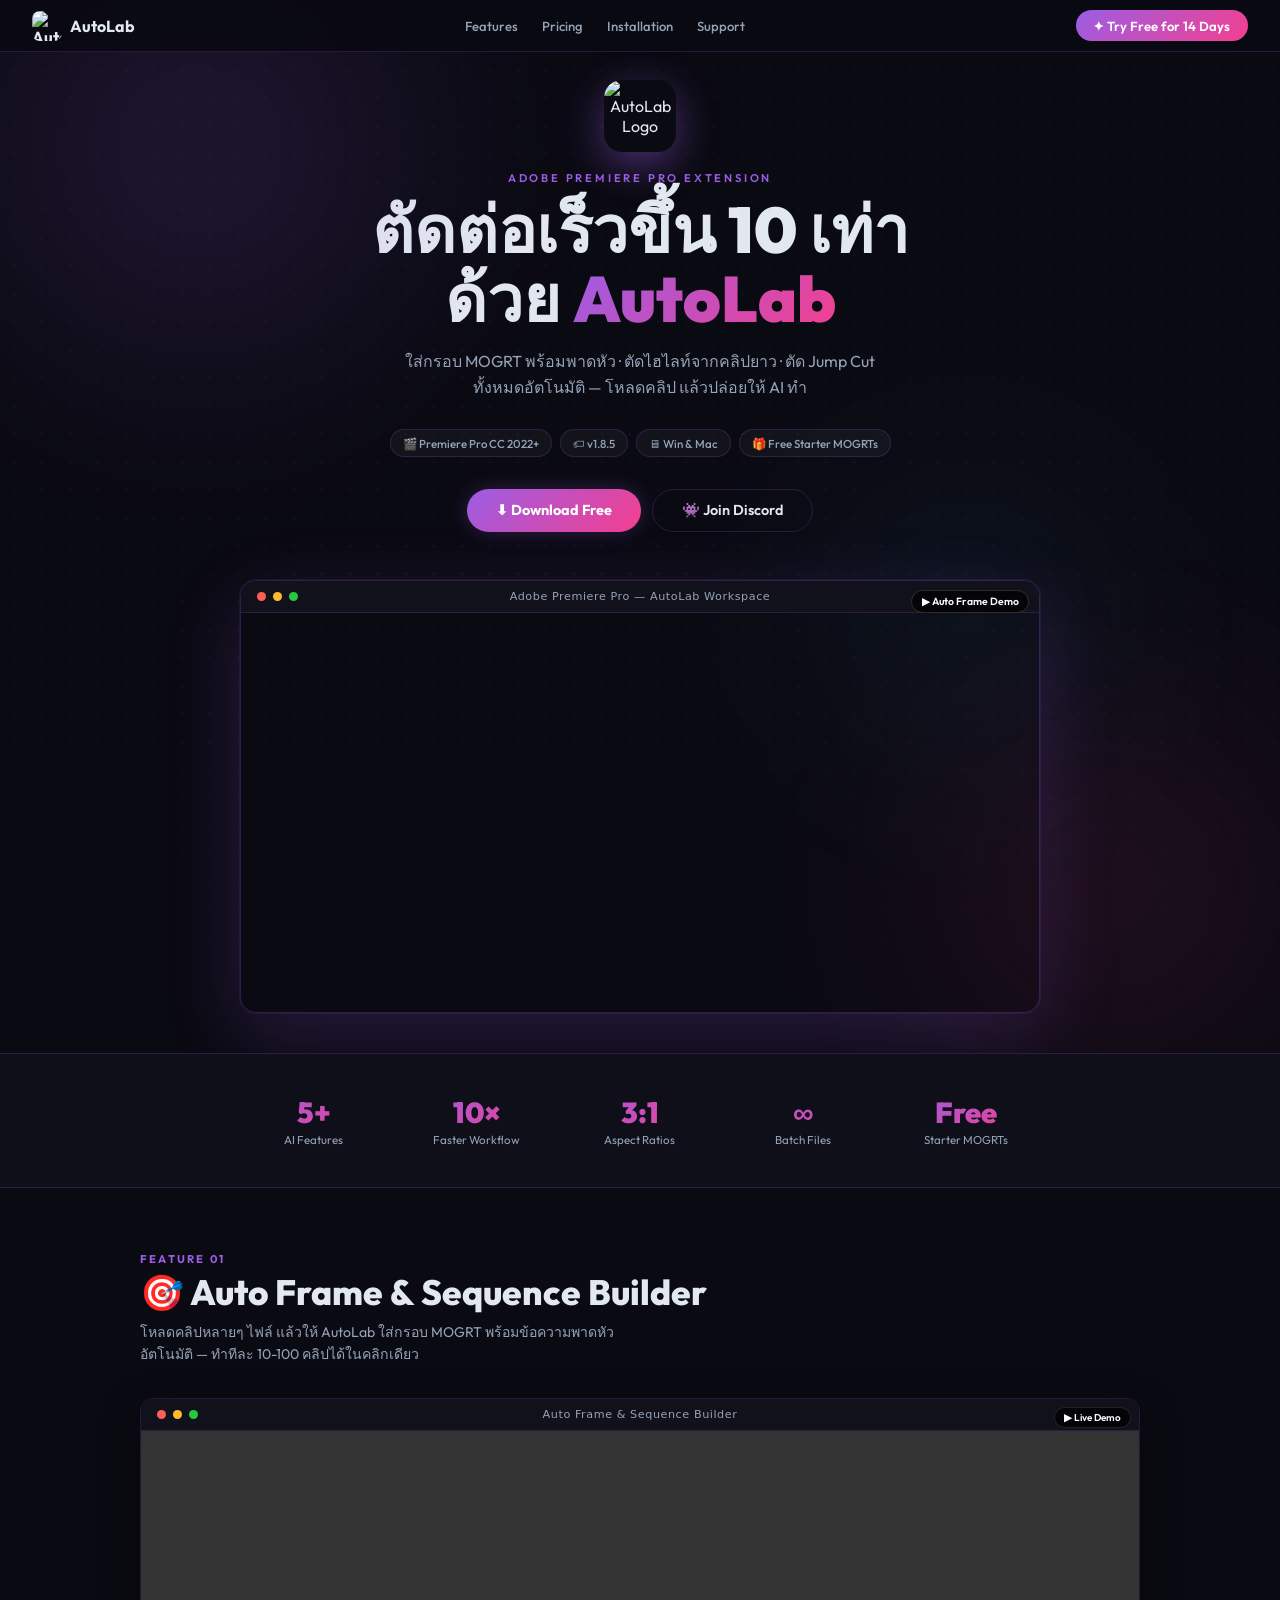
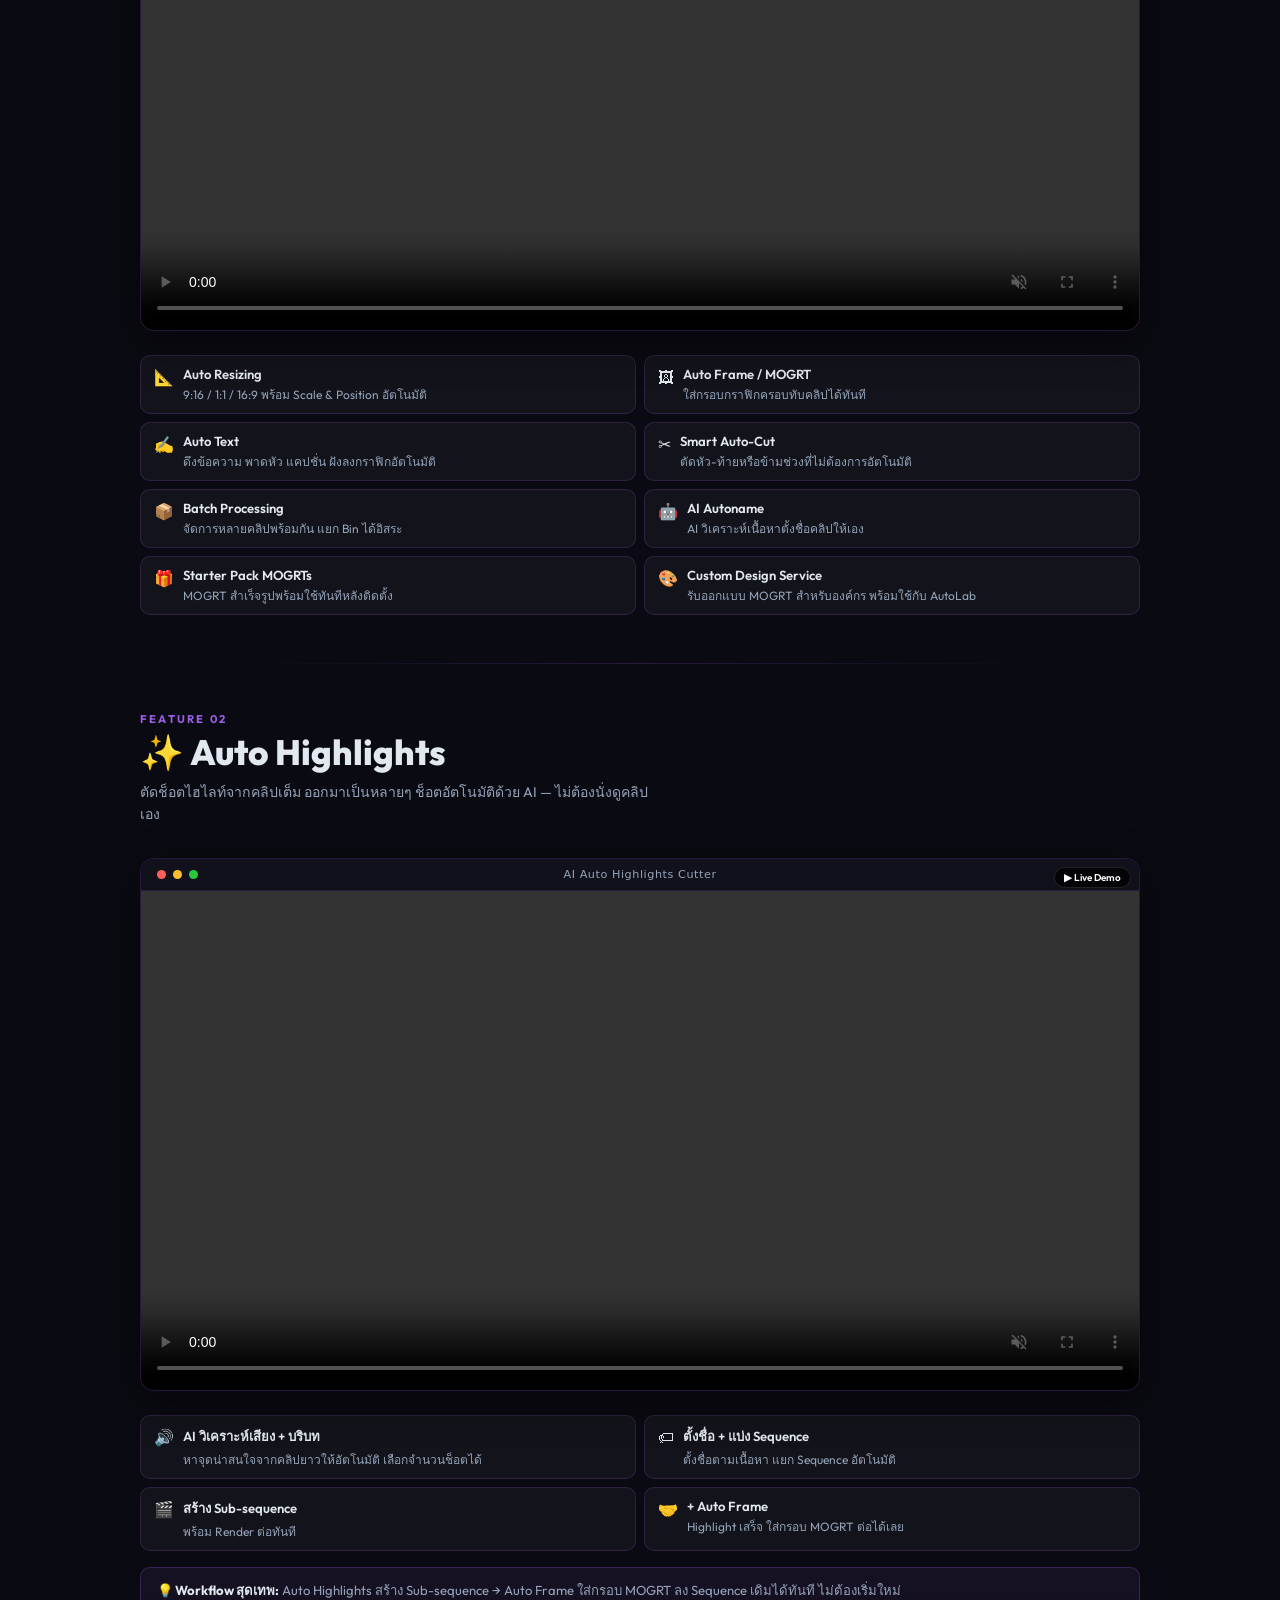
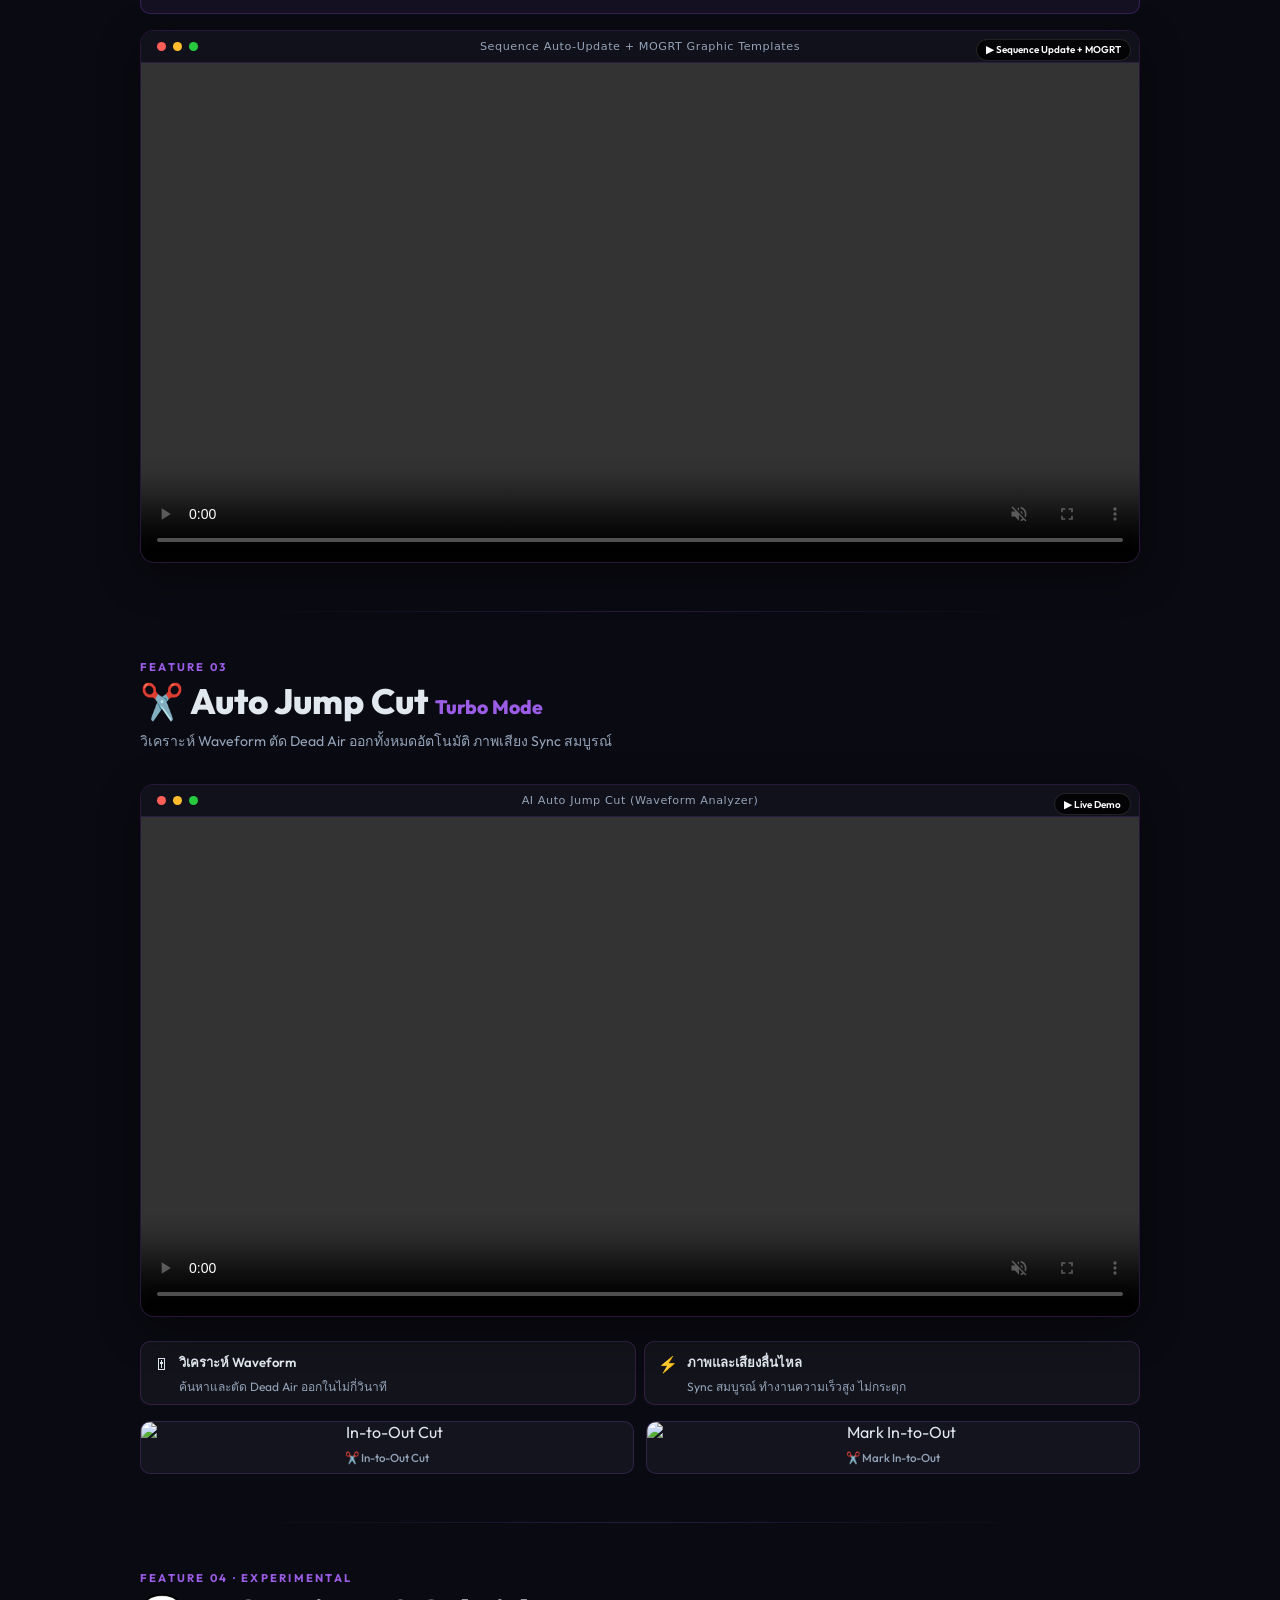
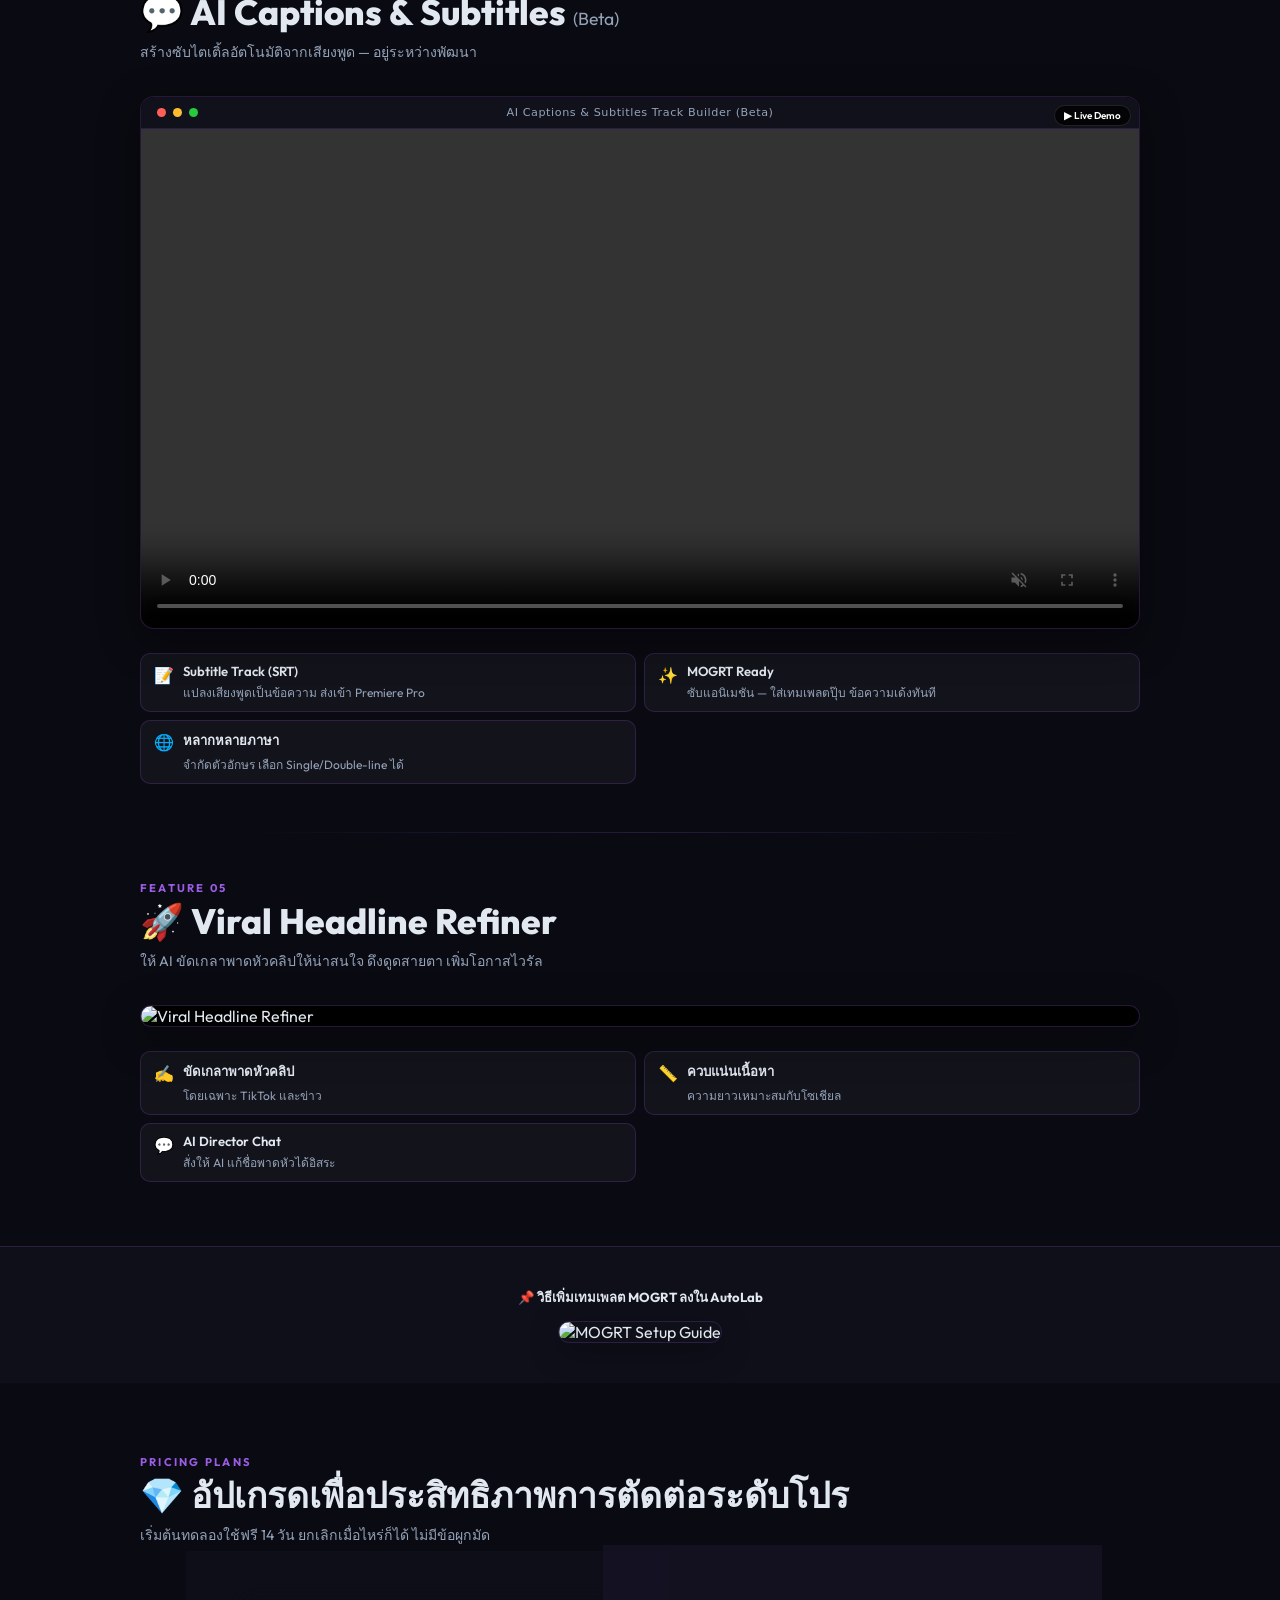
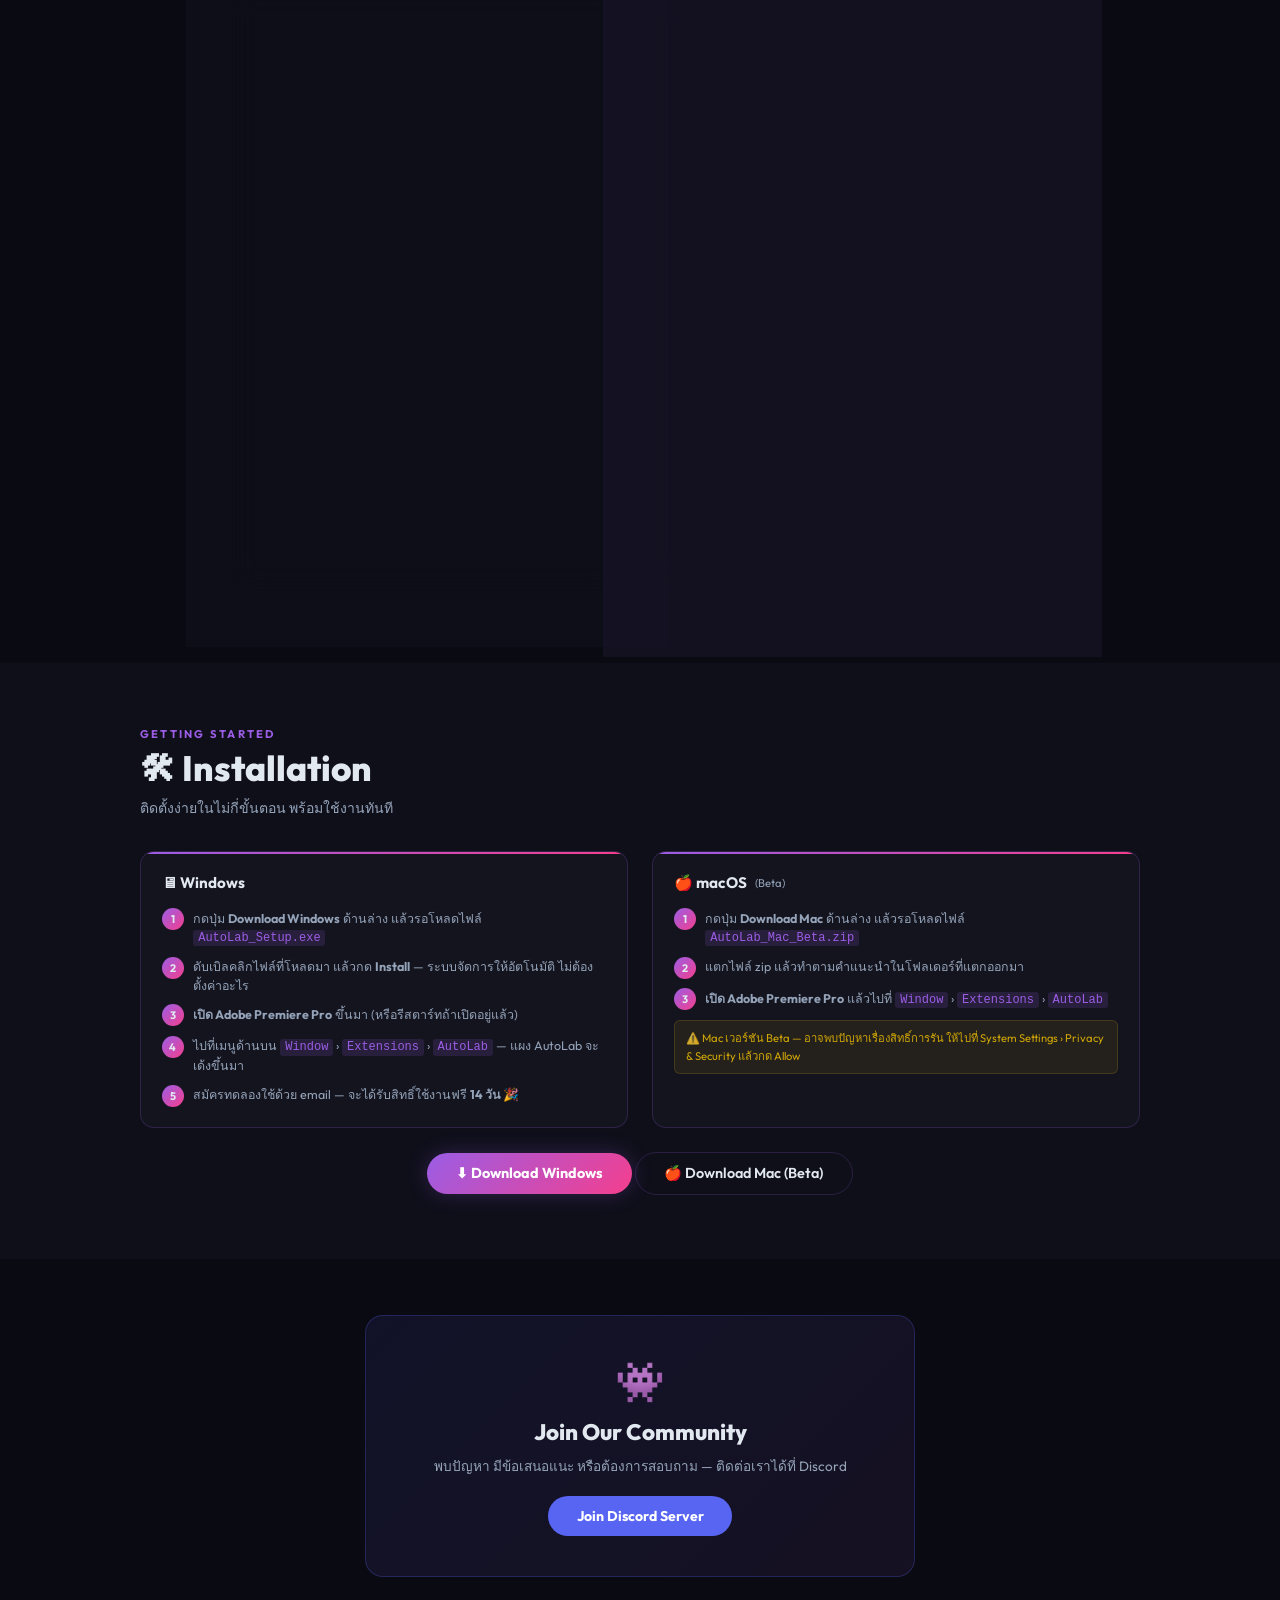
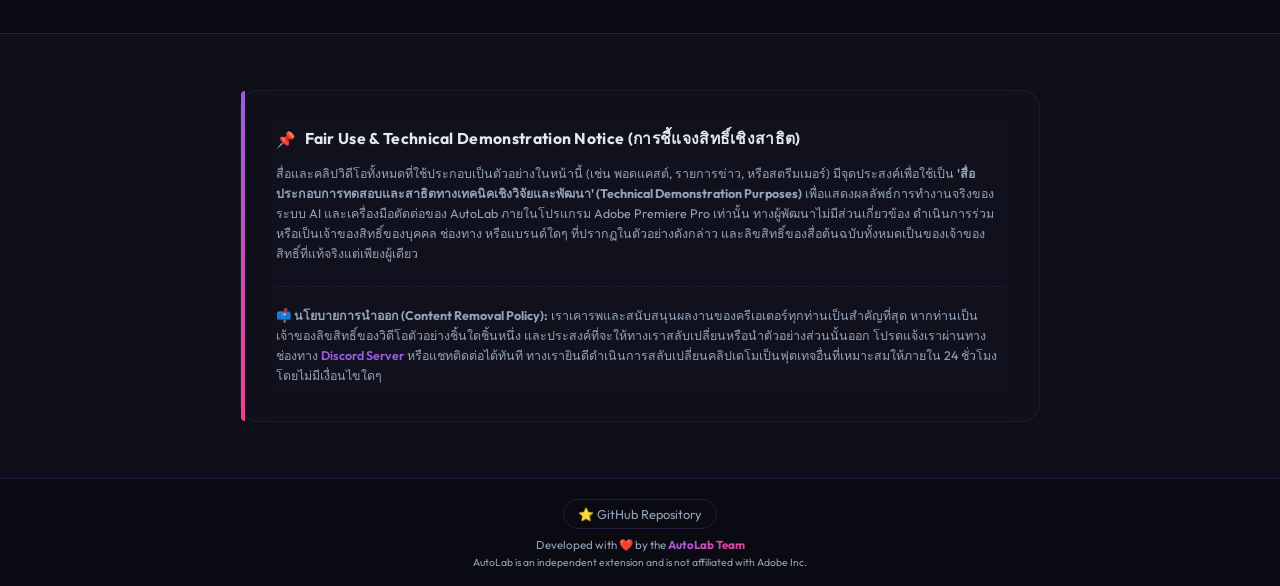
==== commit 91a1ec6a: "chore(release): bump AutoLab to v1.8.5" ====
--- a/docs/index.html
+++ b/docs/index.html
@@ -55,7 +55,7 @@
       แล้วปล่อยให้ AI ทำ</p>
     <div class="hero-badges">
       <span class="badge">🎬 Premiere Pro CC 2022+</span>
-      <span class="badge">🏷 v1.8.4</span>
+      <span class="badge">🏷 v1.8.5</span>
       <span class="badge">🖥 Win &amp; Mac</span>
       <span class="badge">🎁 Free Starter MOGRTs</span>
     </div>
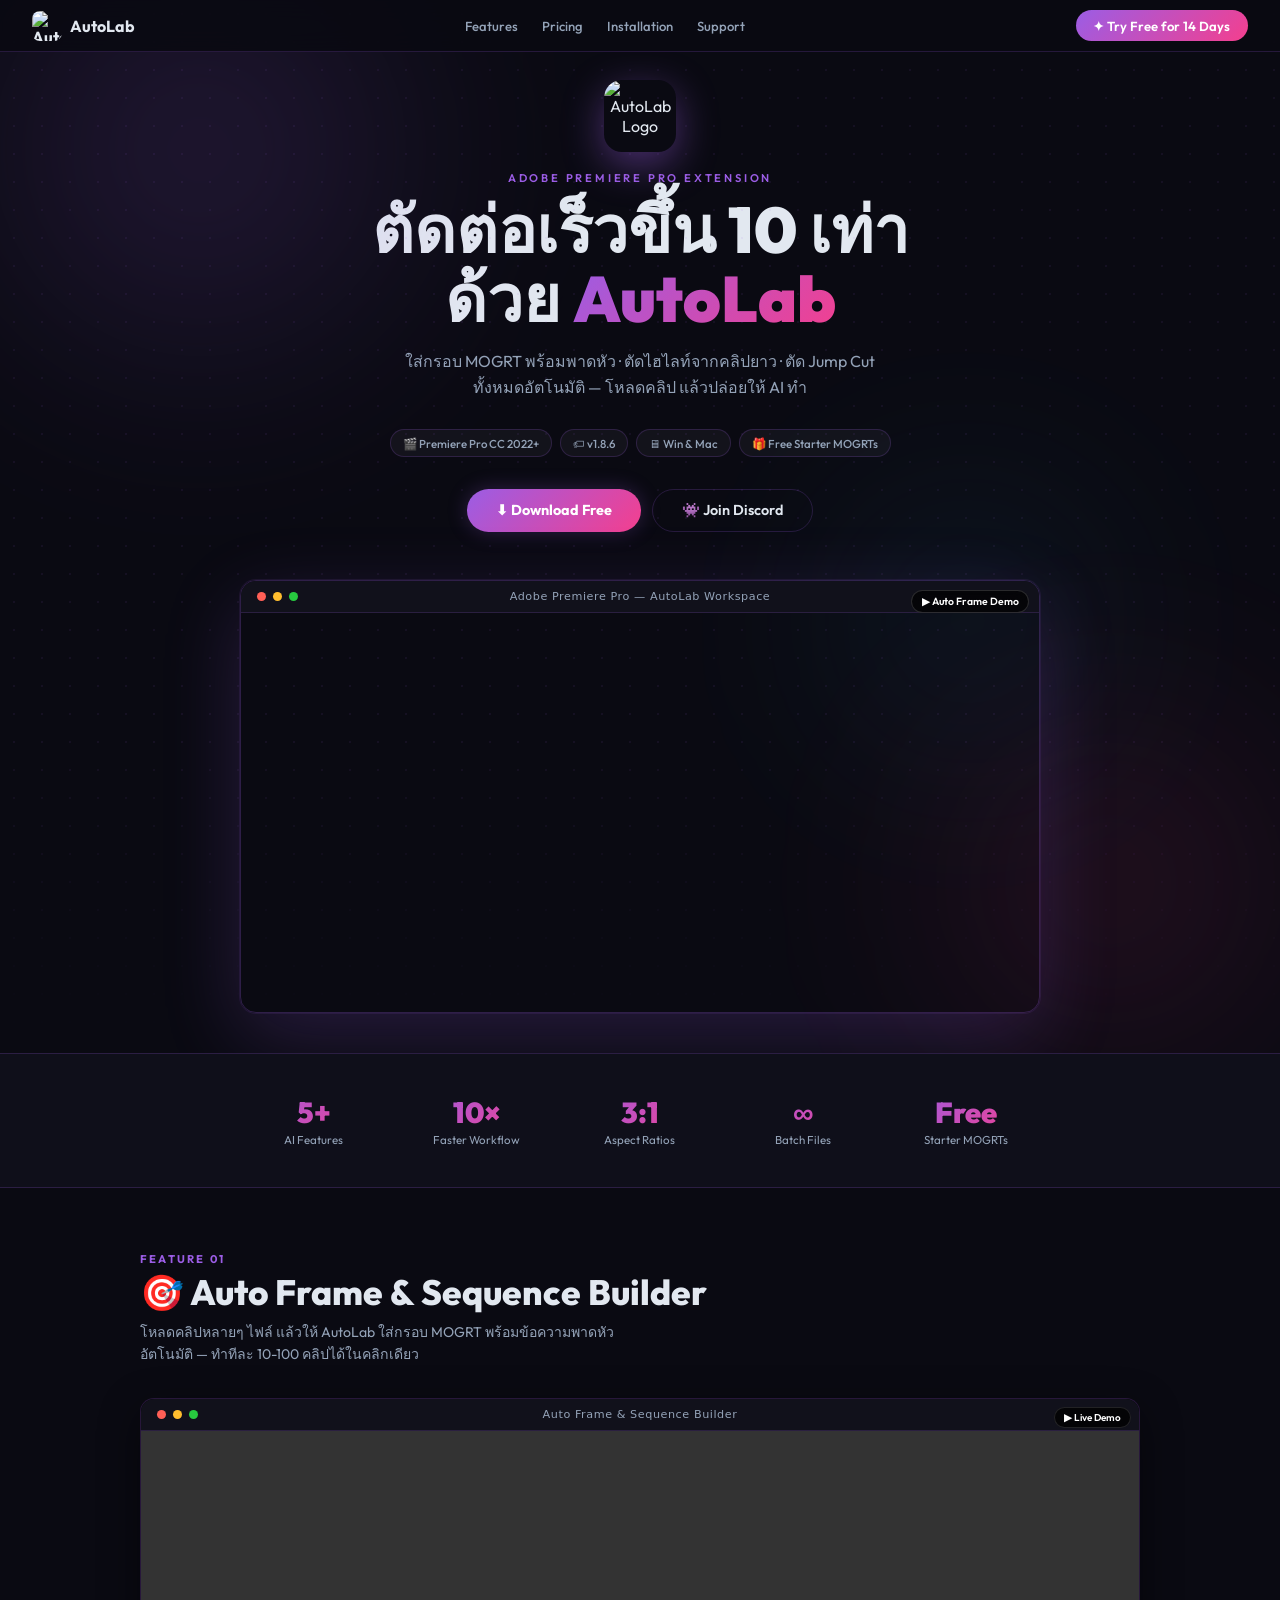
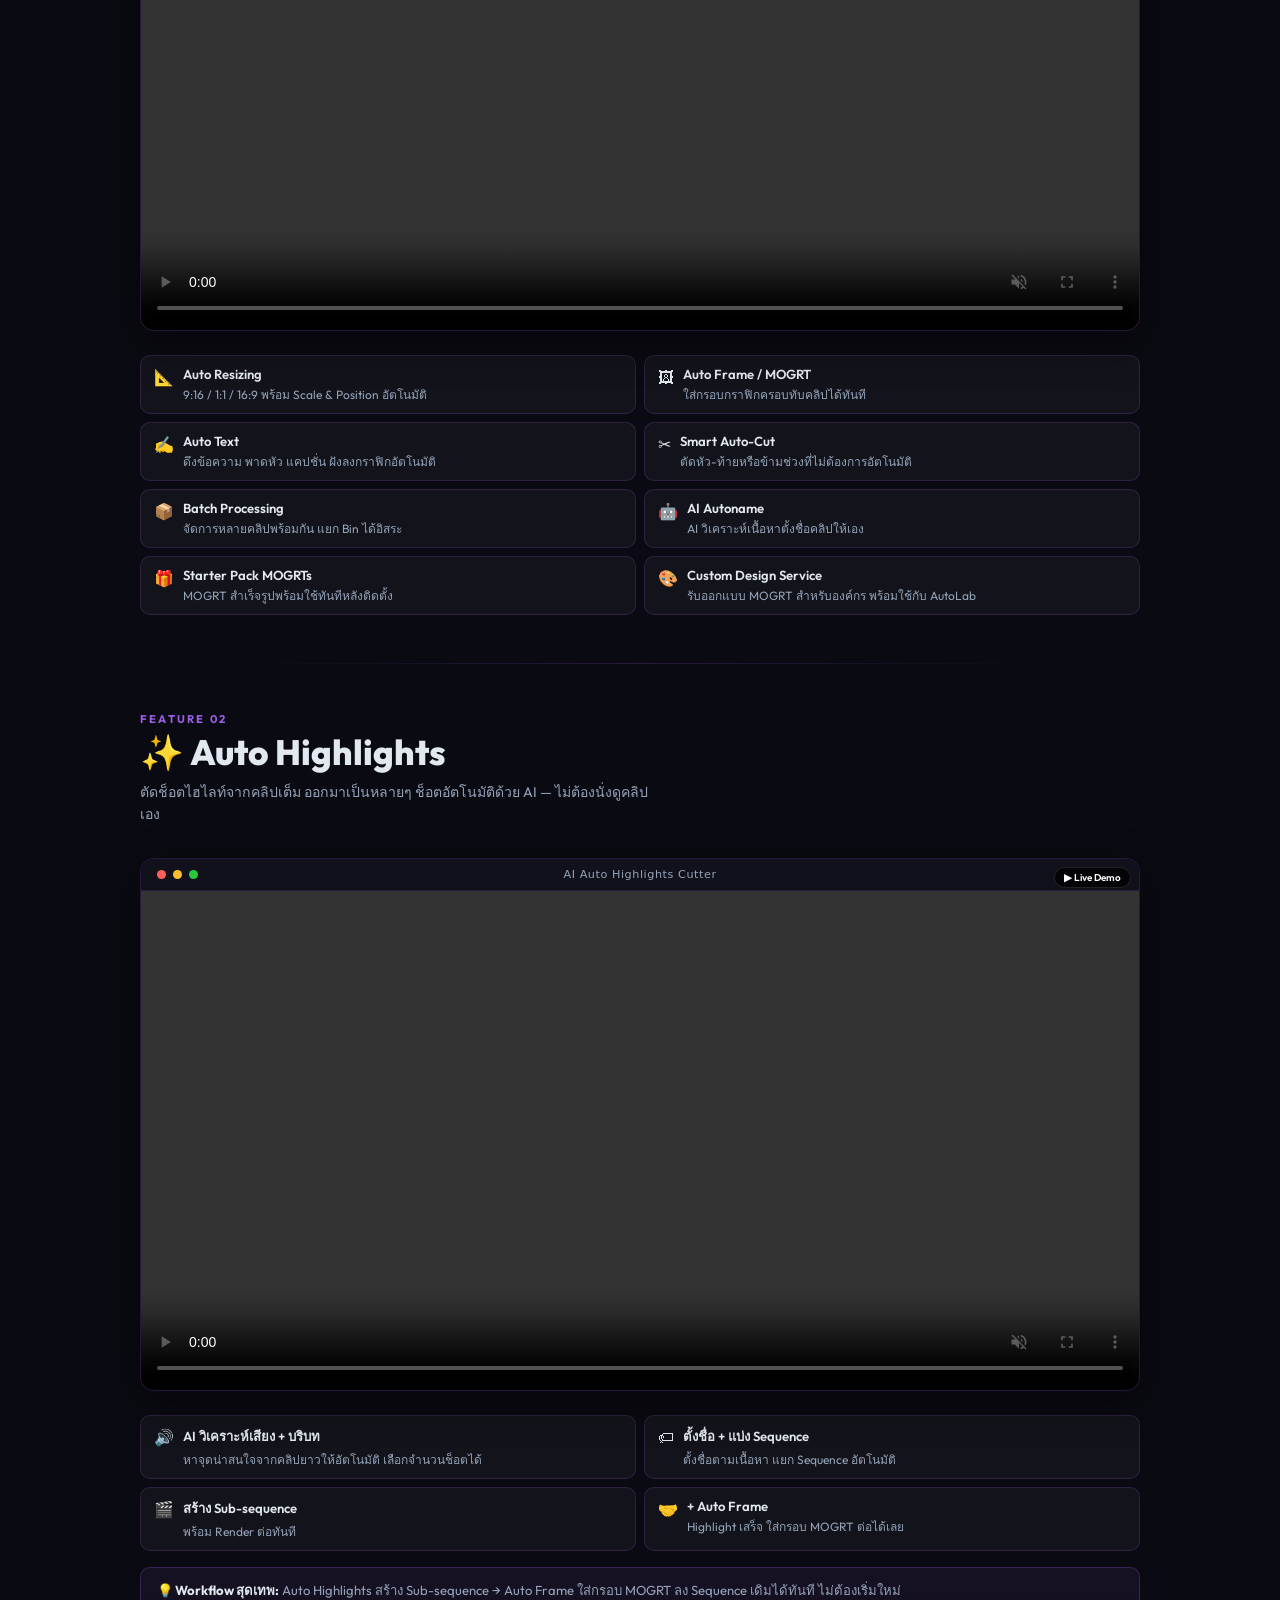
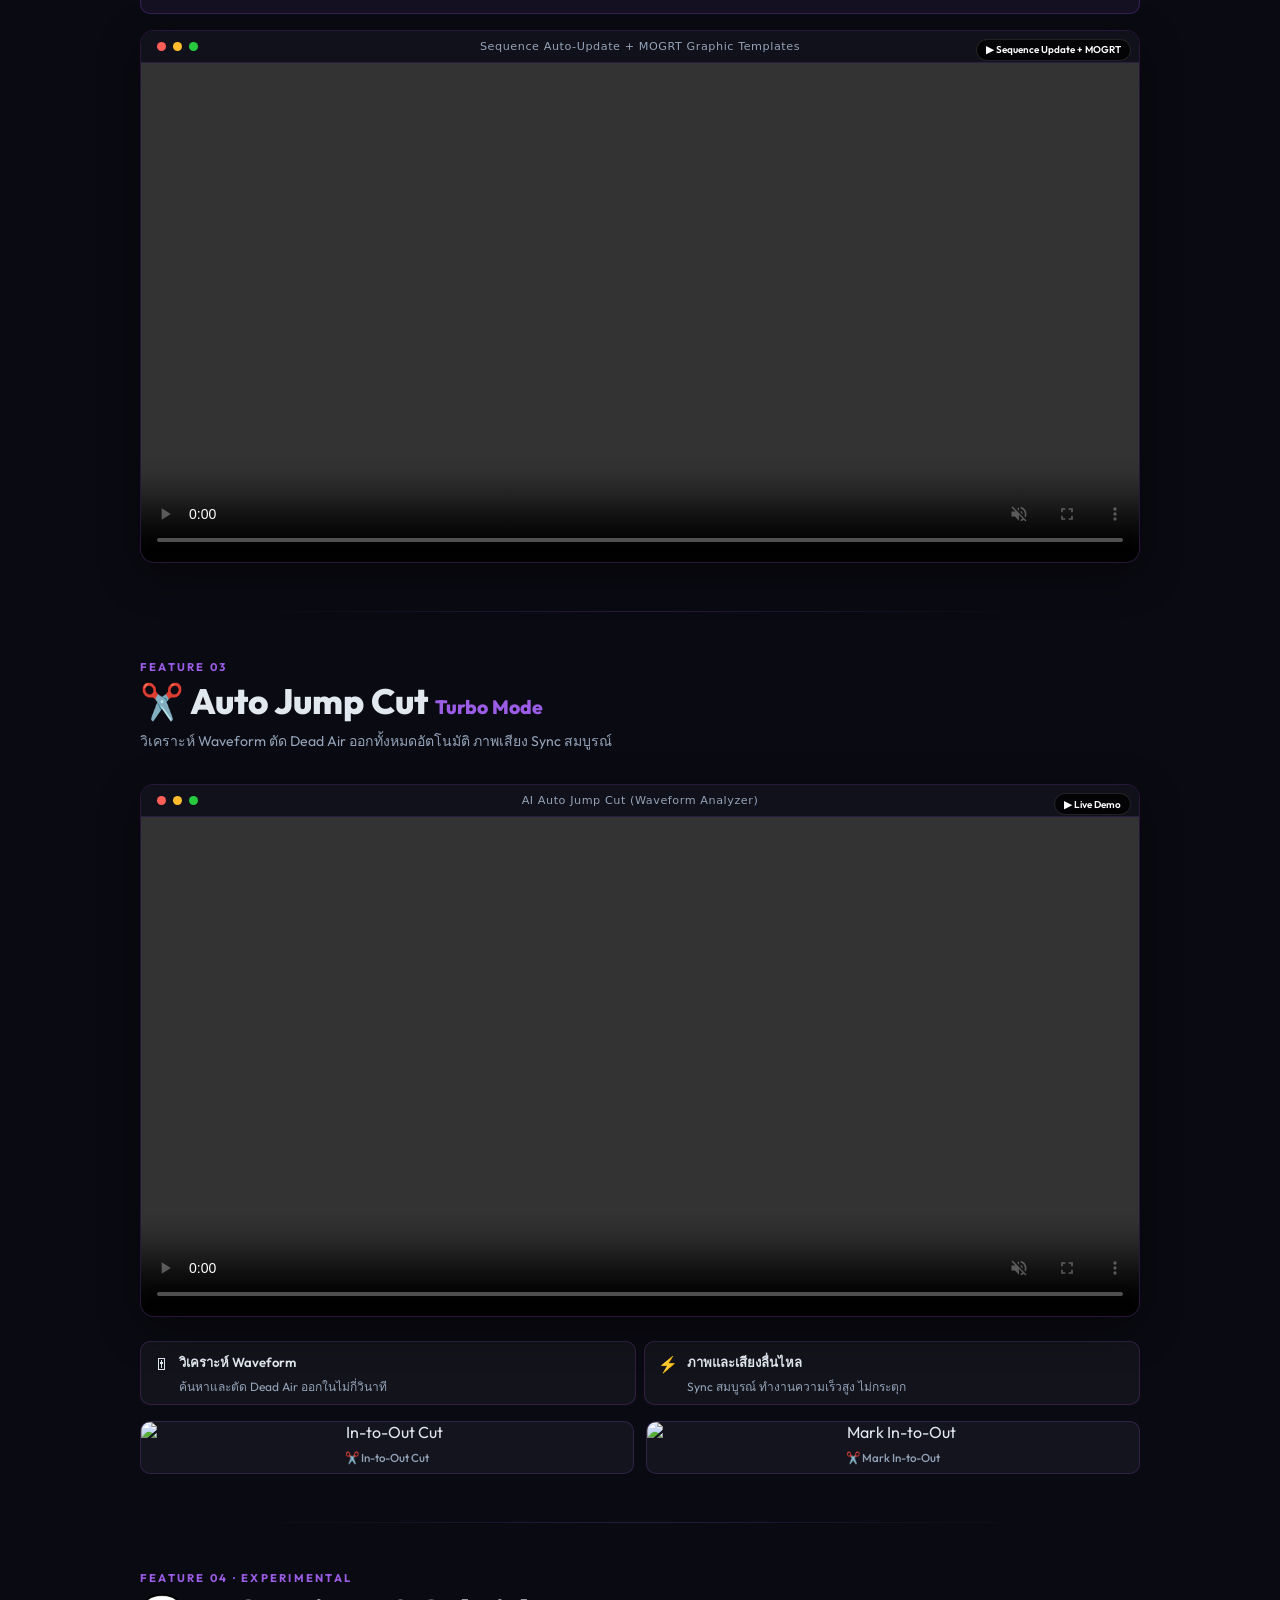
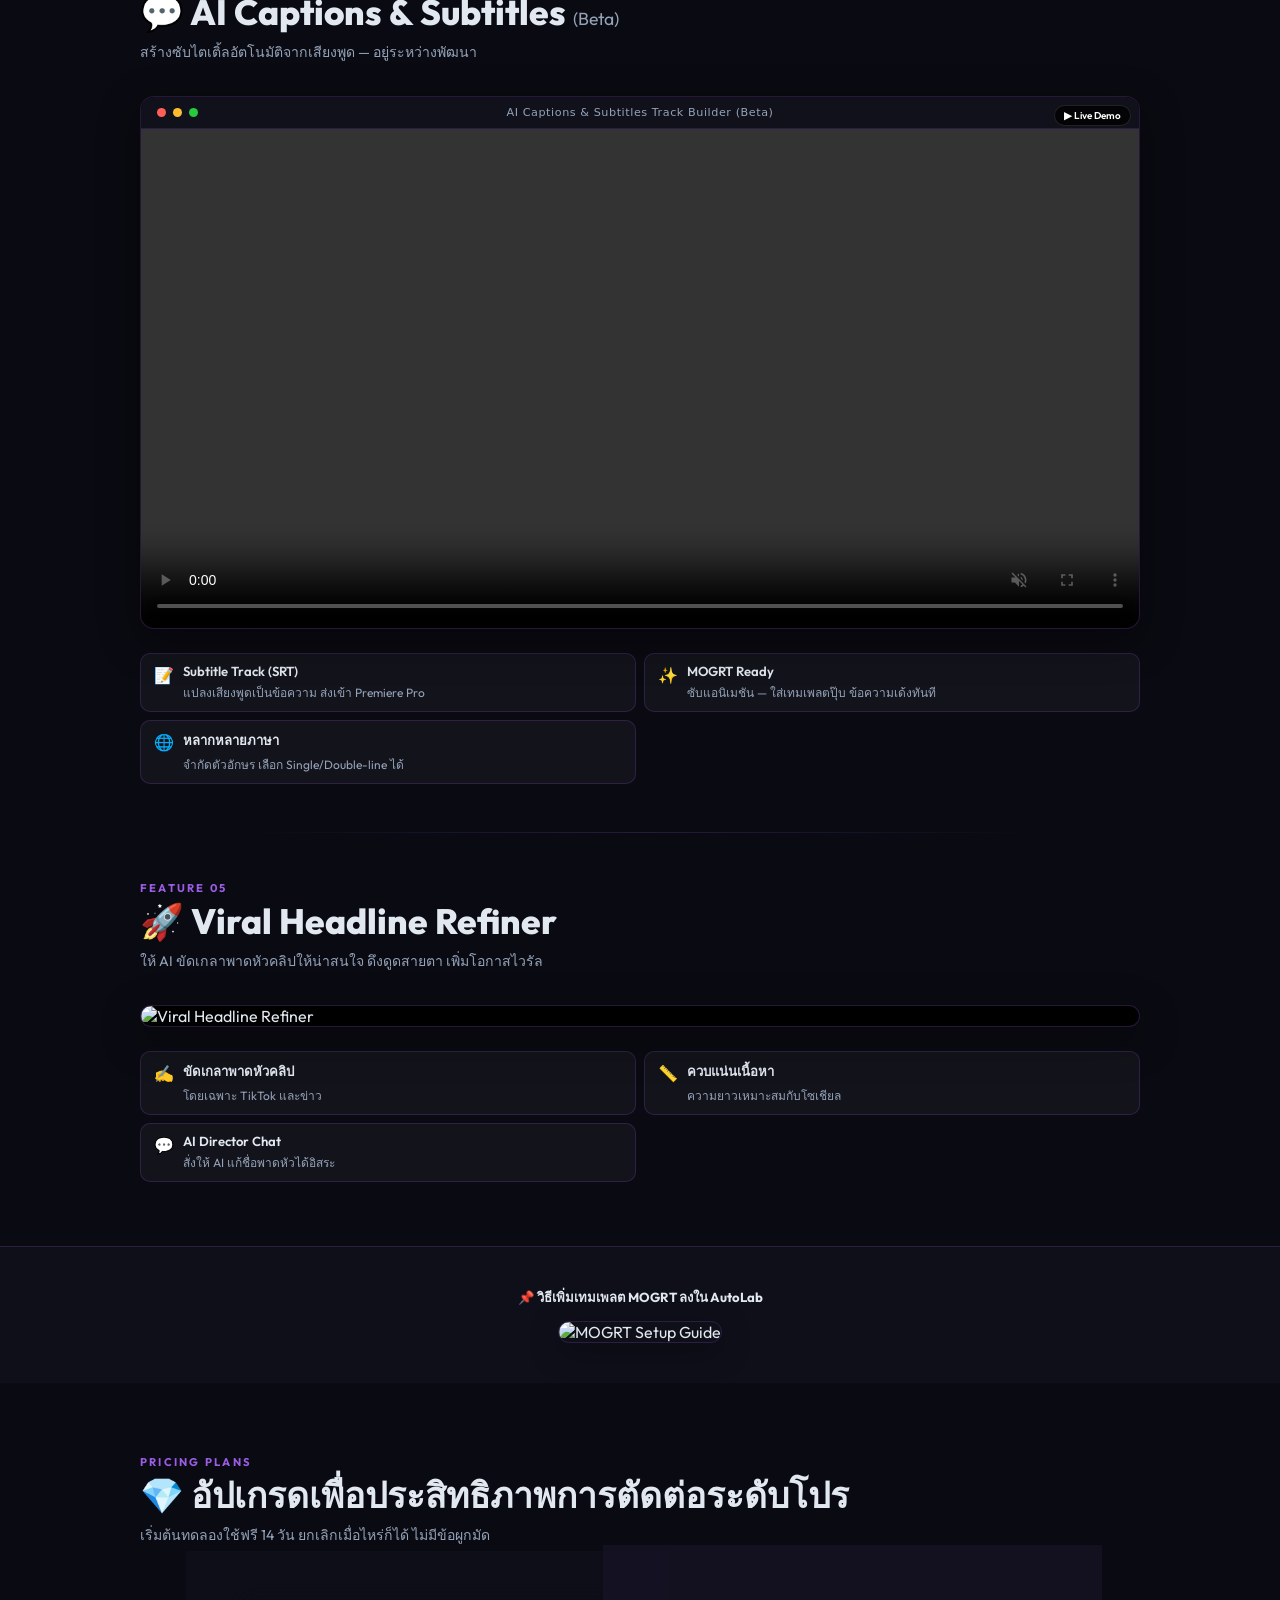
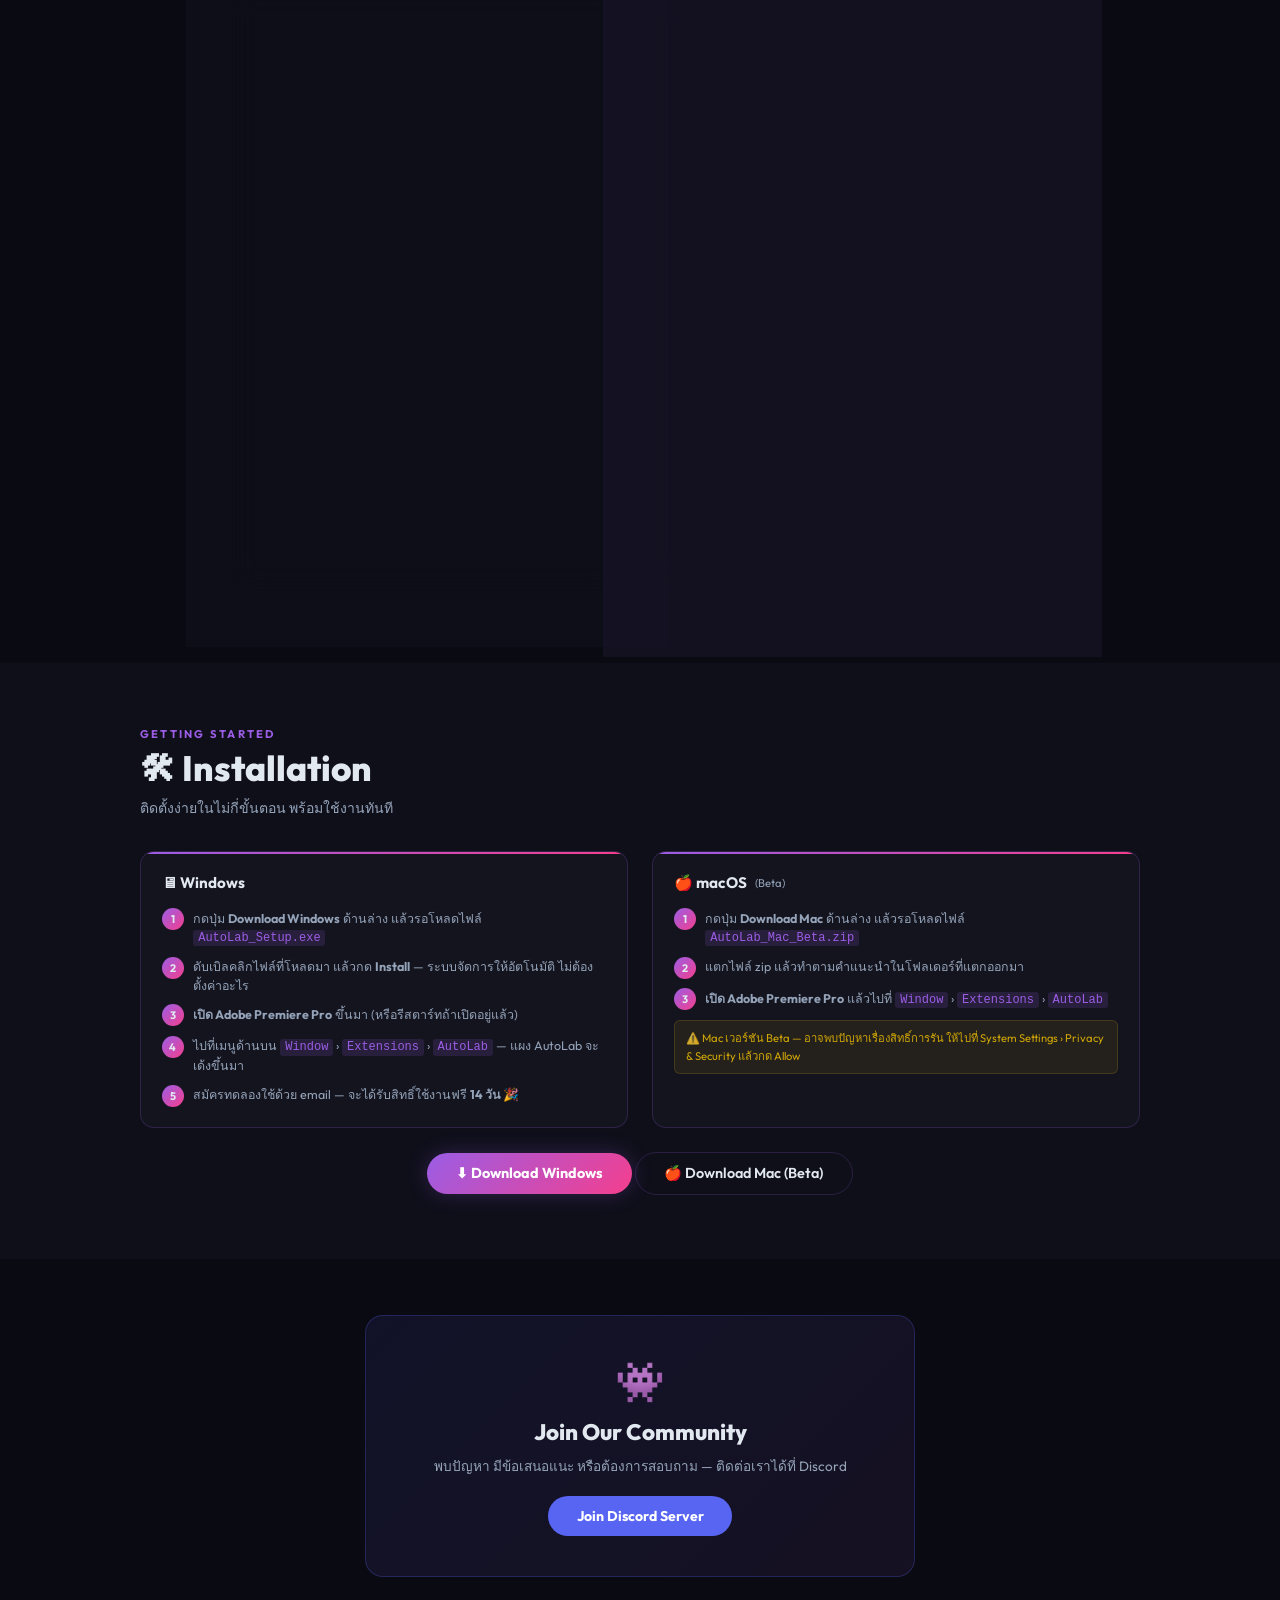
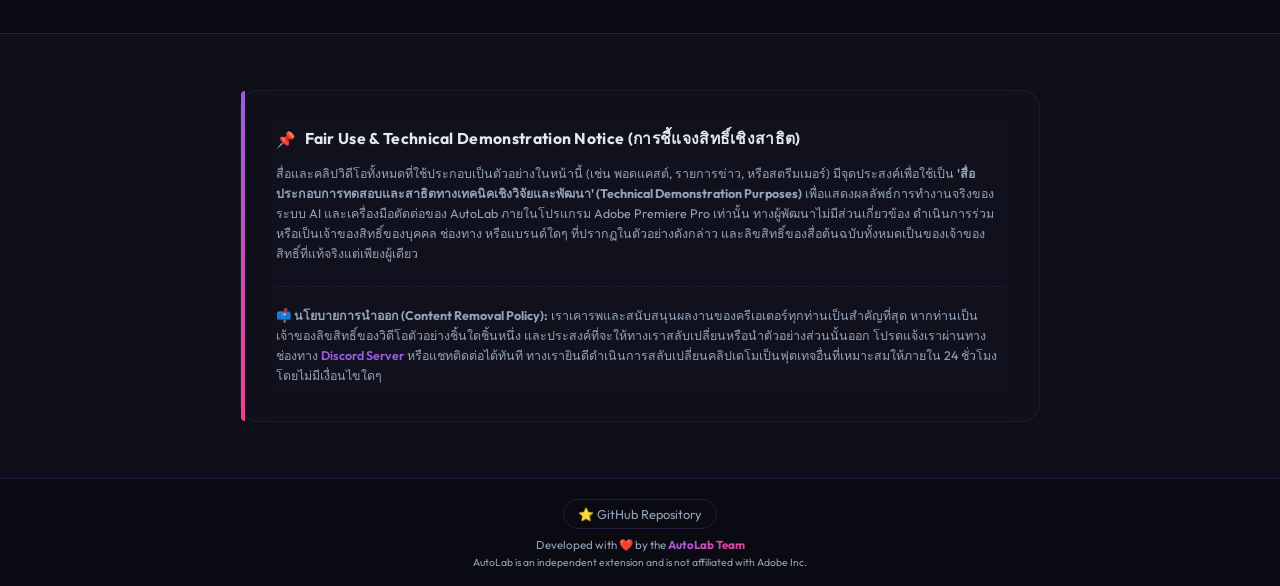
==== commit f8c68f8d: "chore(release): bump AutoLab to v1.8.6" ====
--- a/docs/index.html
+++ b/docs/index.html
@@ -55,7 +55,7 @@
       แล้วปล่อยให้ AI ทำ</p>
     <div class="hero-badges">
       <span class="badge">🎬 Premiere Pro CC 2022+</span>
-      <span class="badge">🏷 v1.8.5</span>
+      <span class="badge">🏷 v1.8.6</span>
       <span class="badge">🖥 Win &amp; Mac</span>
       <span class="badge">🎁 Free Starter MOGRTs</span>
     </div>
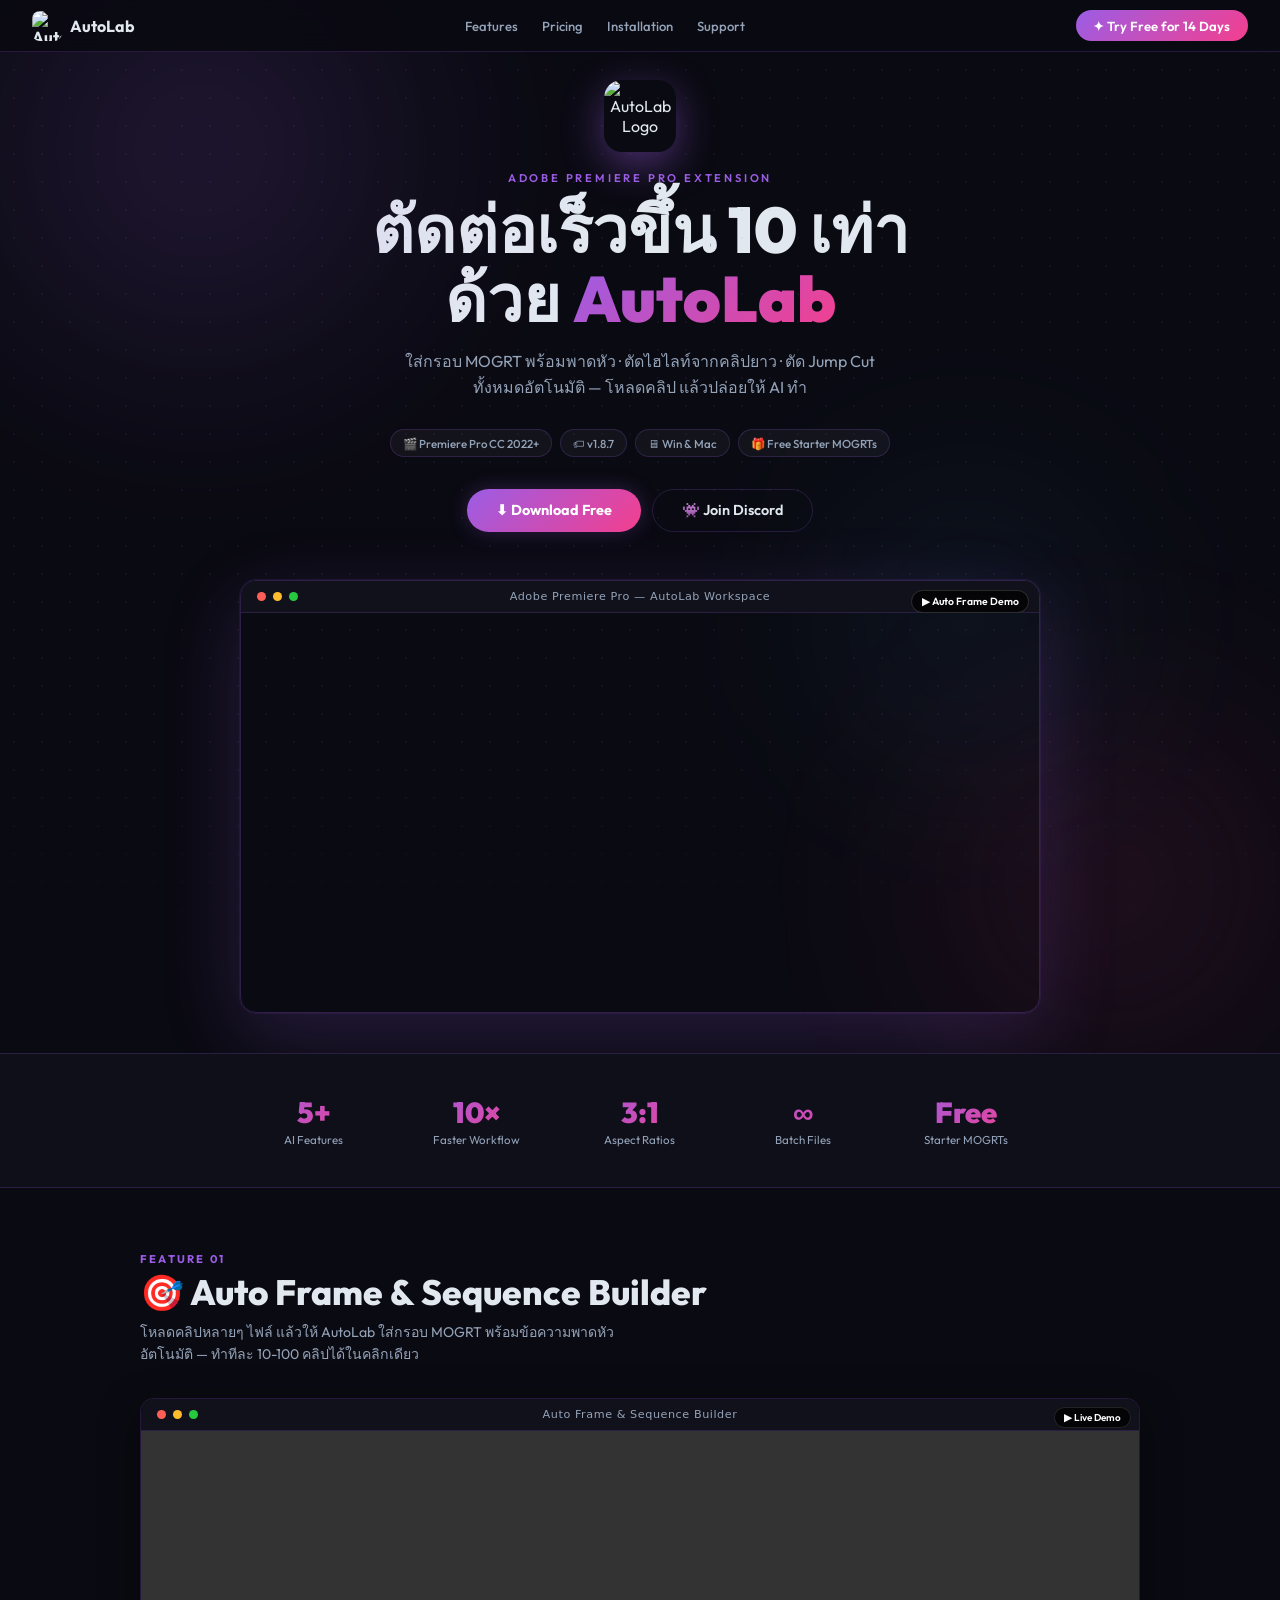
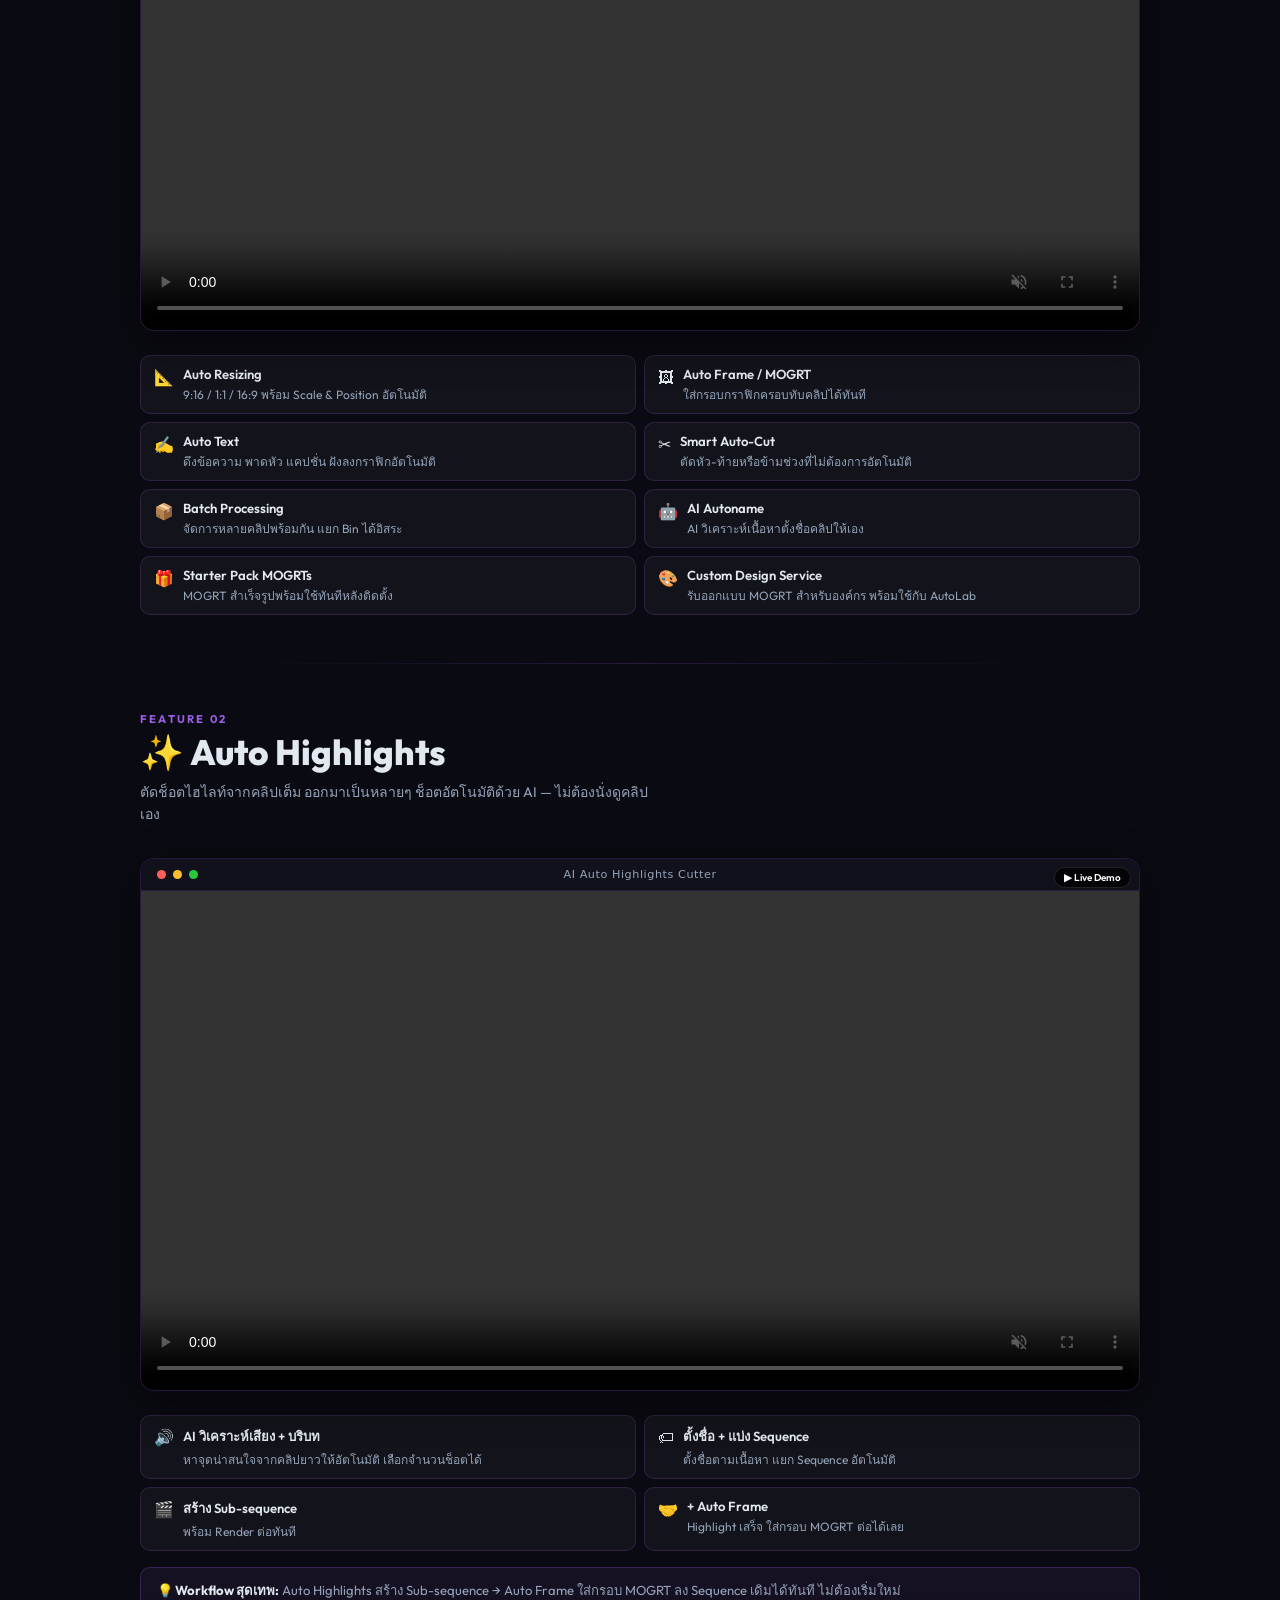
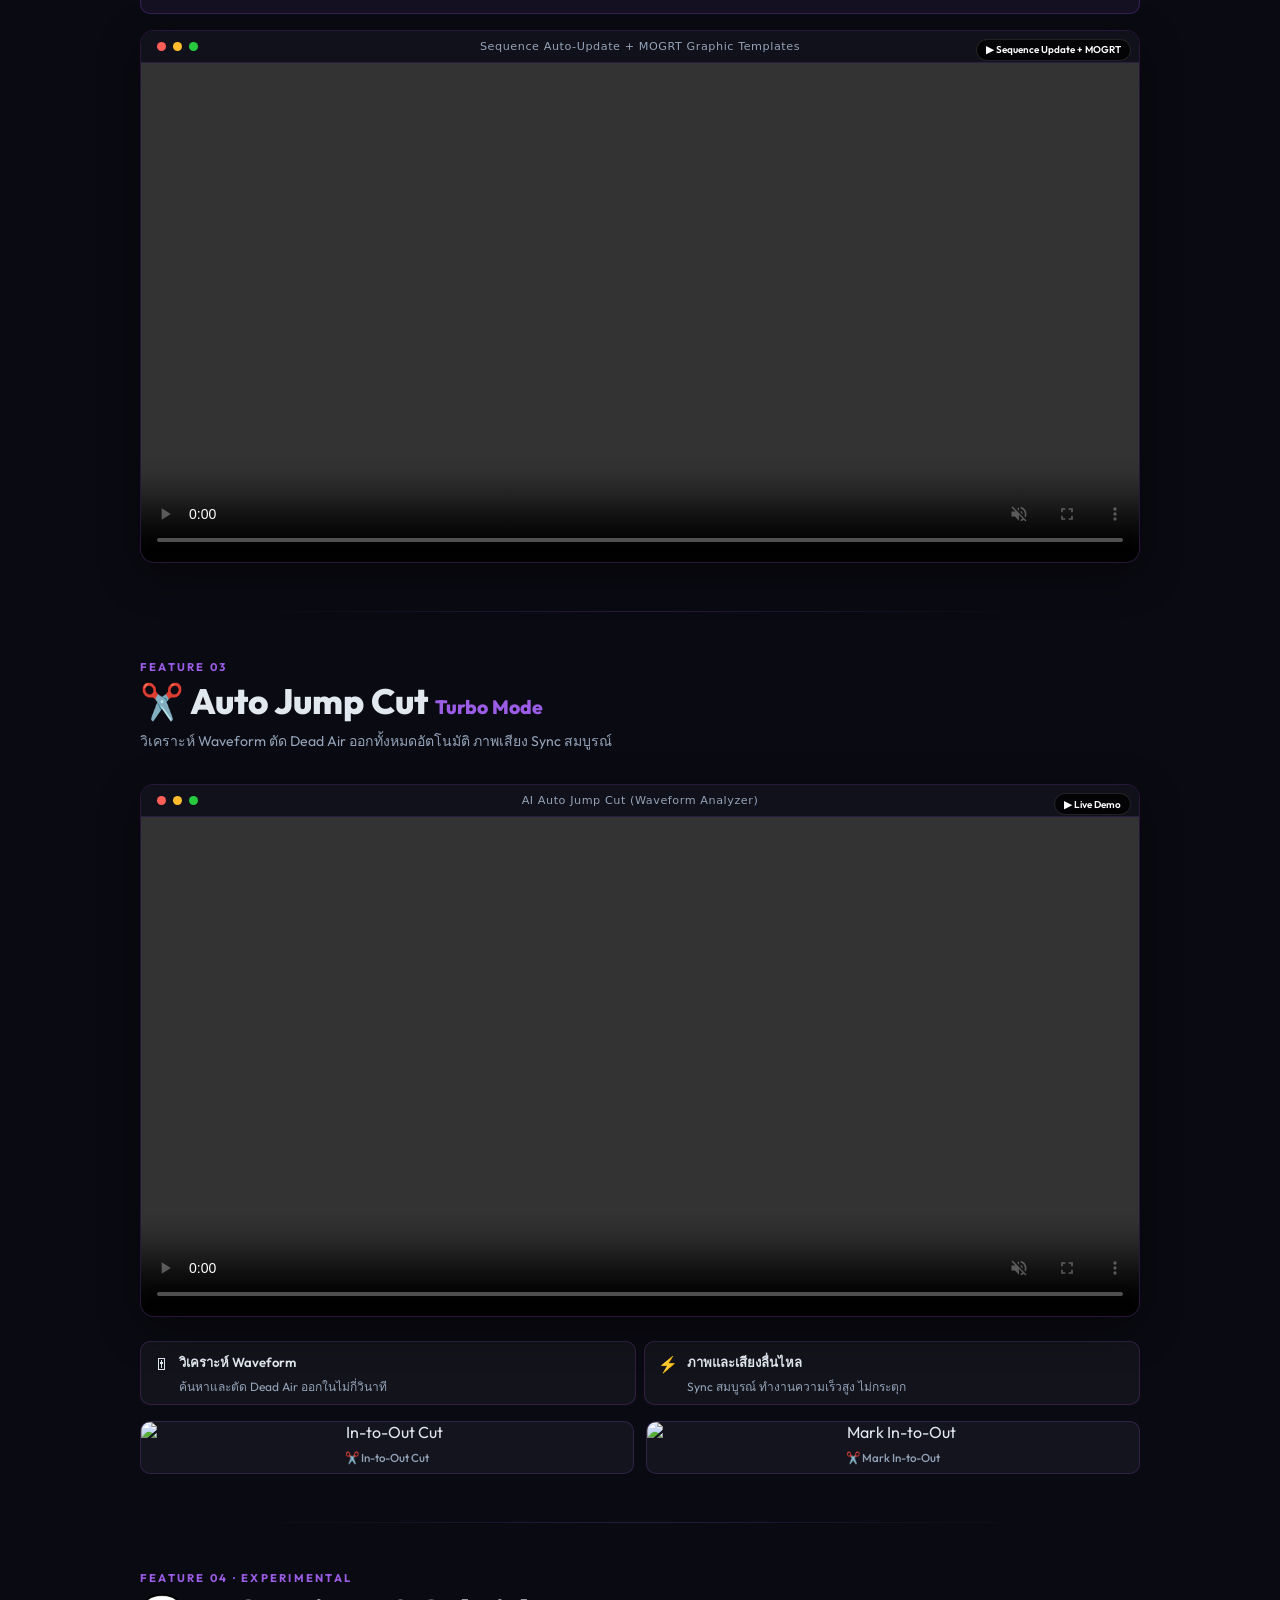
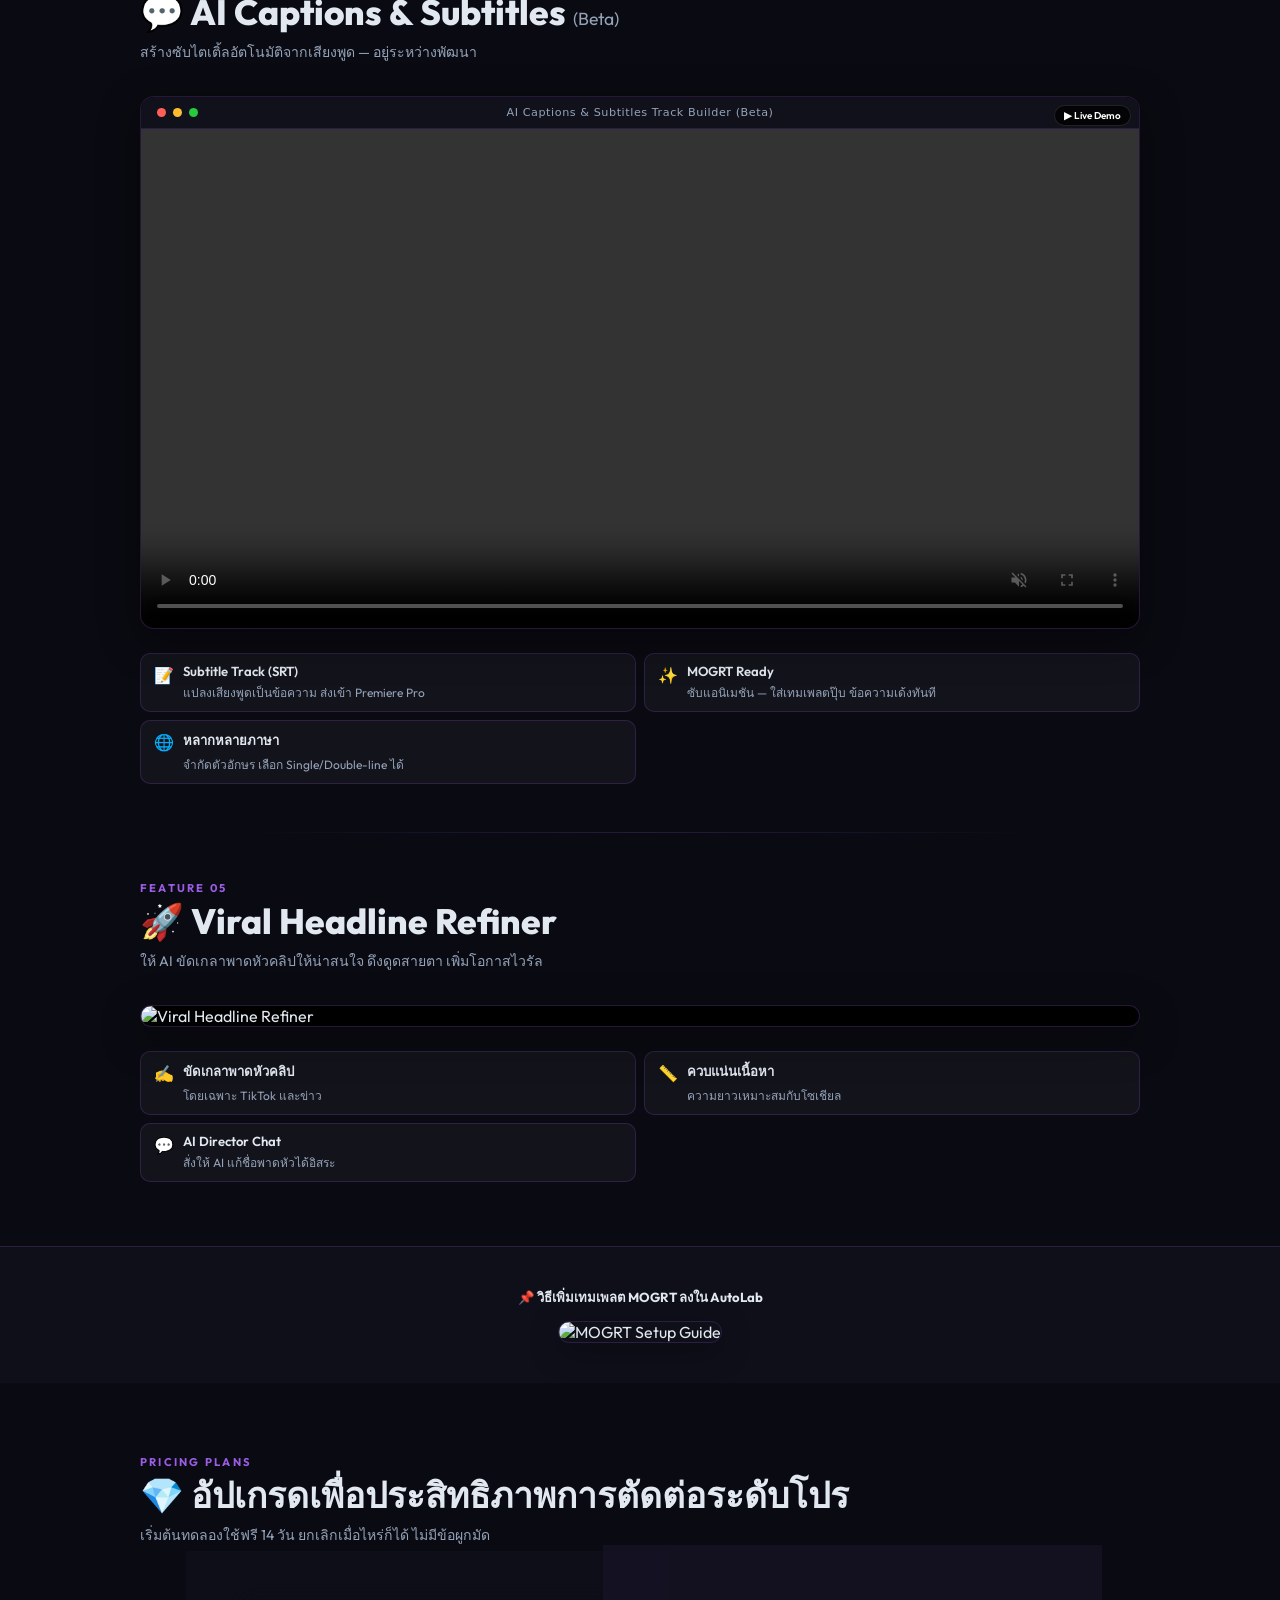
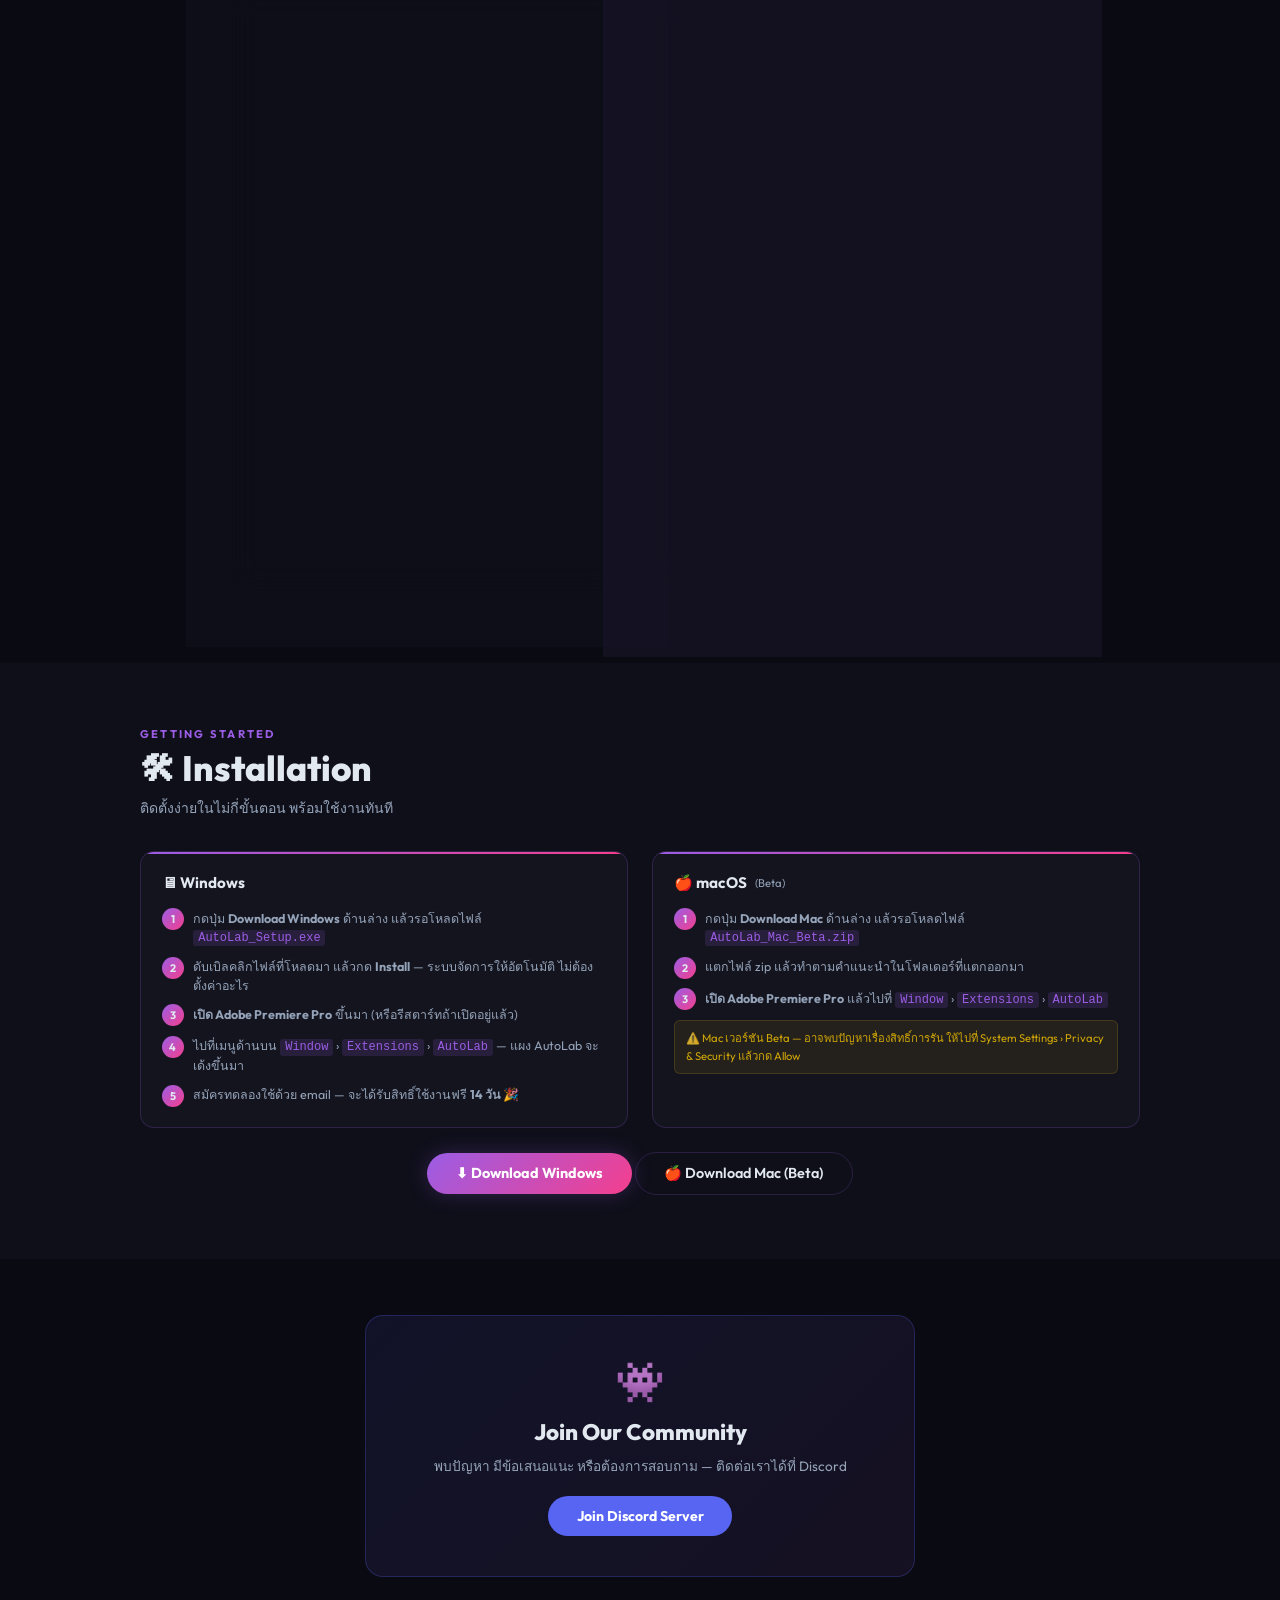
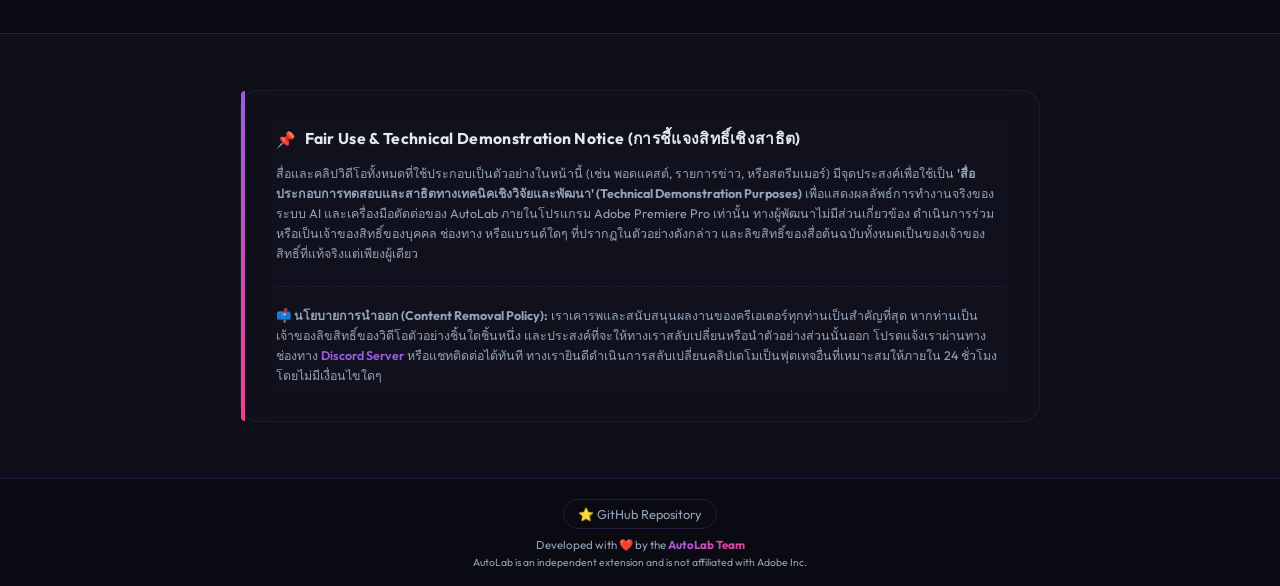
==== commit 862234c2: "chore(release): bump AutoLab to v1.8.7" ====
--- a/docs/index.html
+++ b/docs/index.html
@@ -55,7 +55,7 @@
       แล้วปล่อยให้ AI ทำ</p>
     <div class="hero-badges">
       <span class="badge">🎬 Premiere Pro CC 2022+</span>
-      <span class="badge">🏷 v1.8.6</span>
+      <span class="badge">🏷 v1.8.7</span>
       <span class="badge">🖥 Win &amp; Mac</span>
       <span class="badge">🎁 Free Starter MOGRTs</span>
     </div>
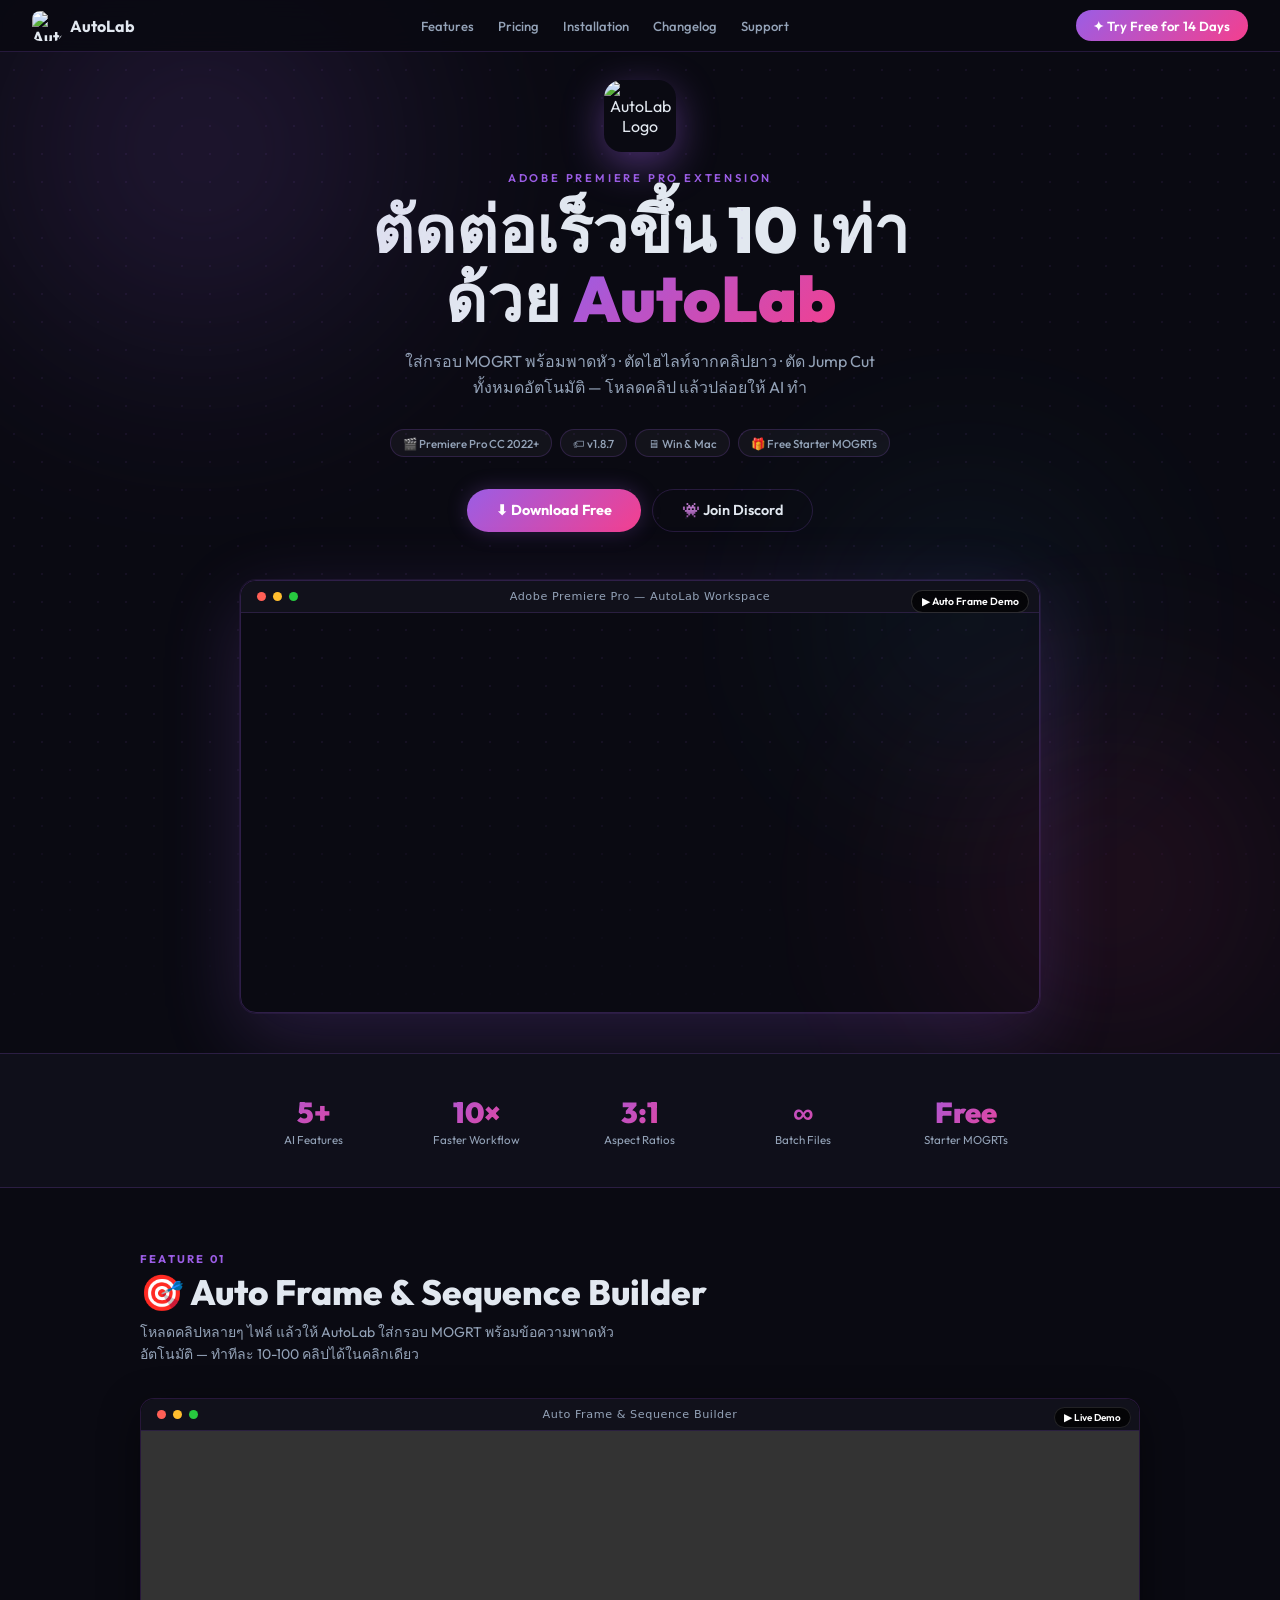
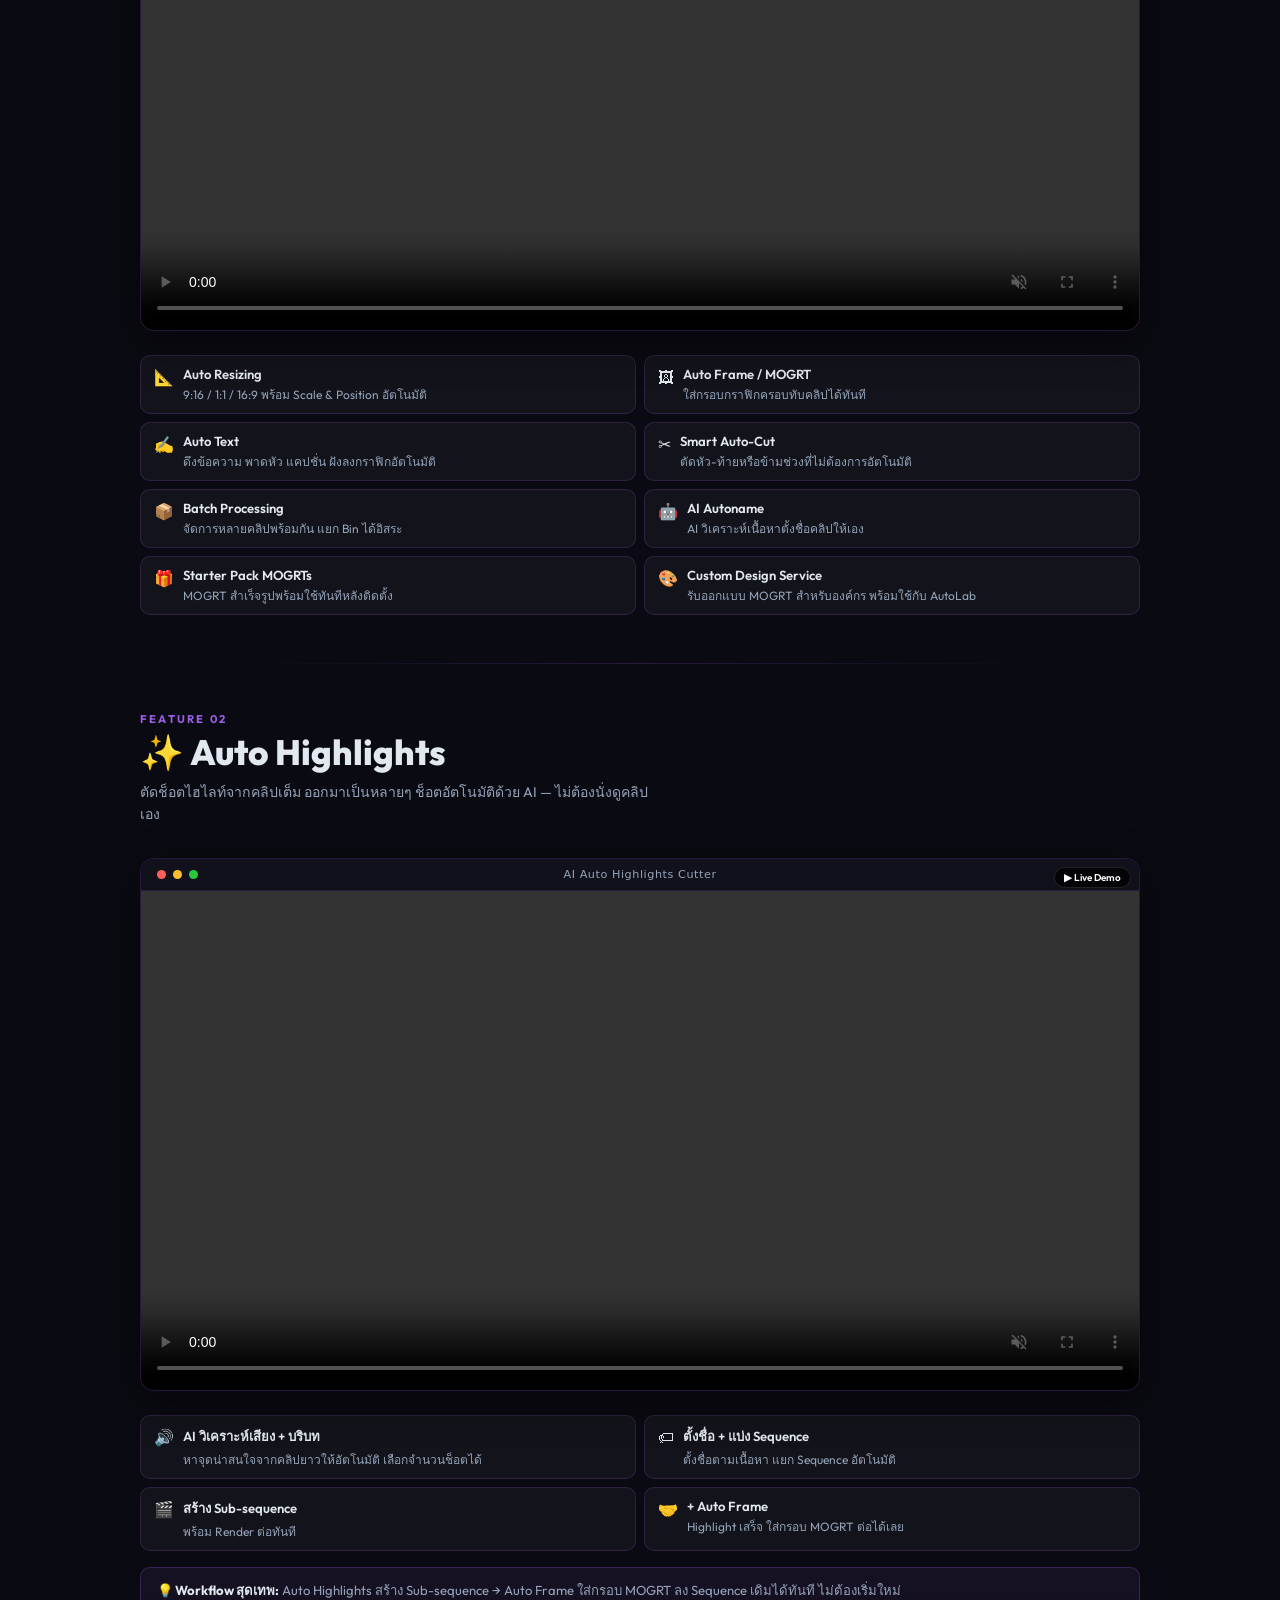
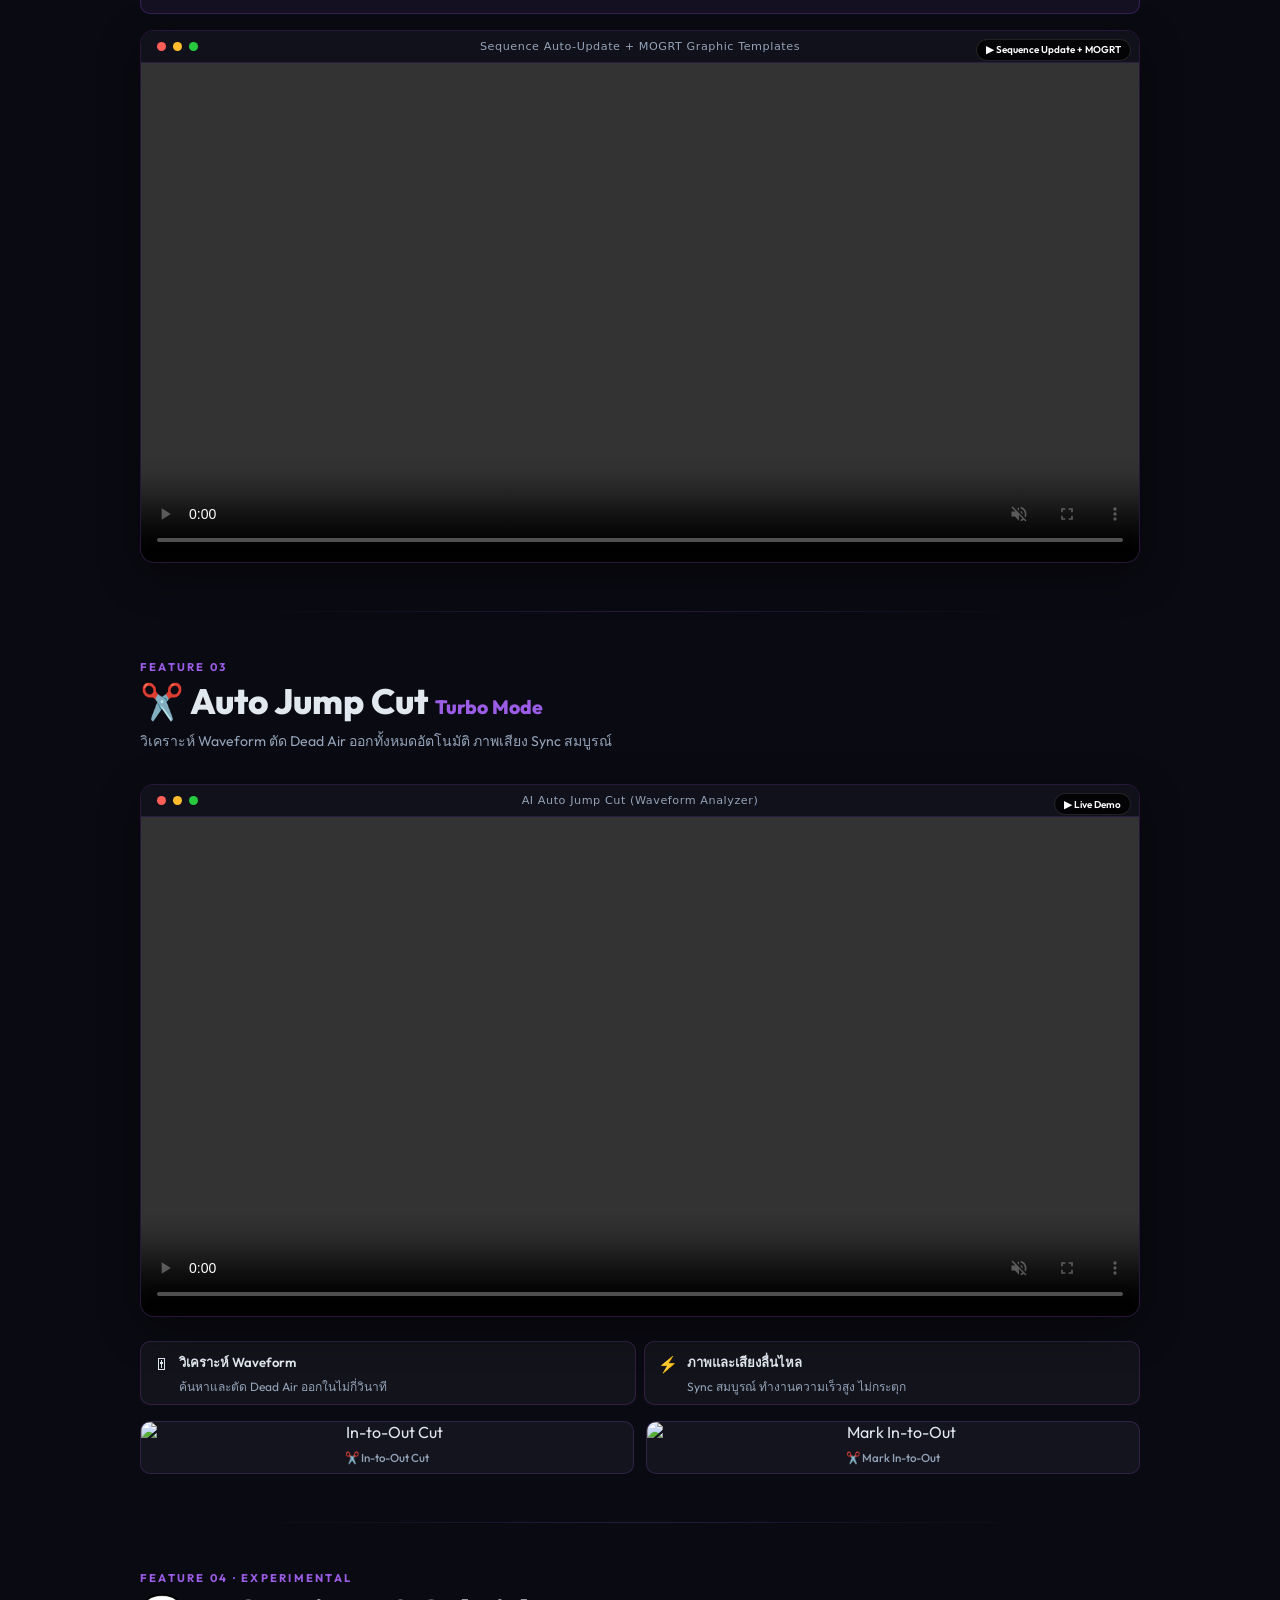
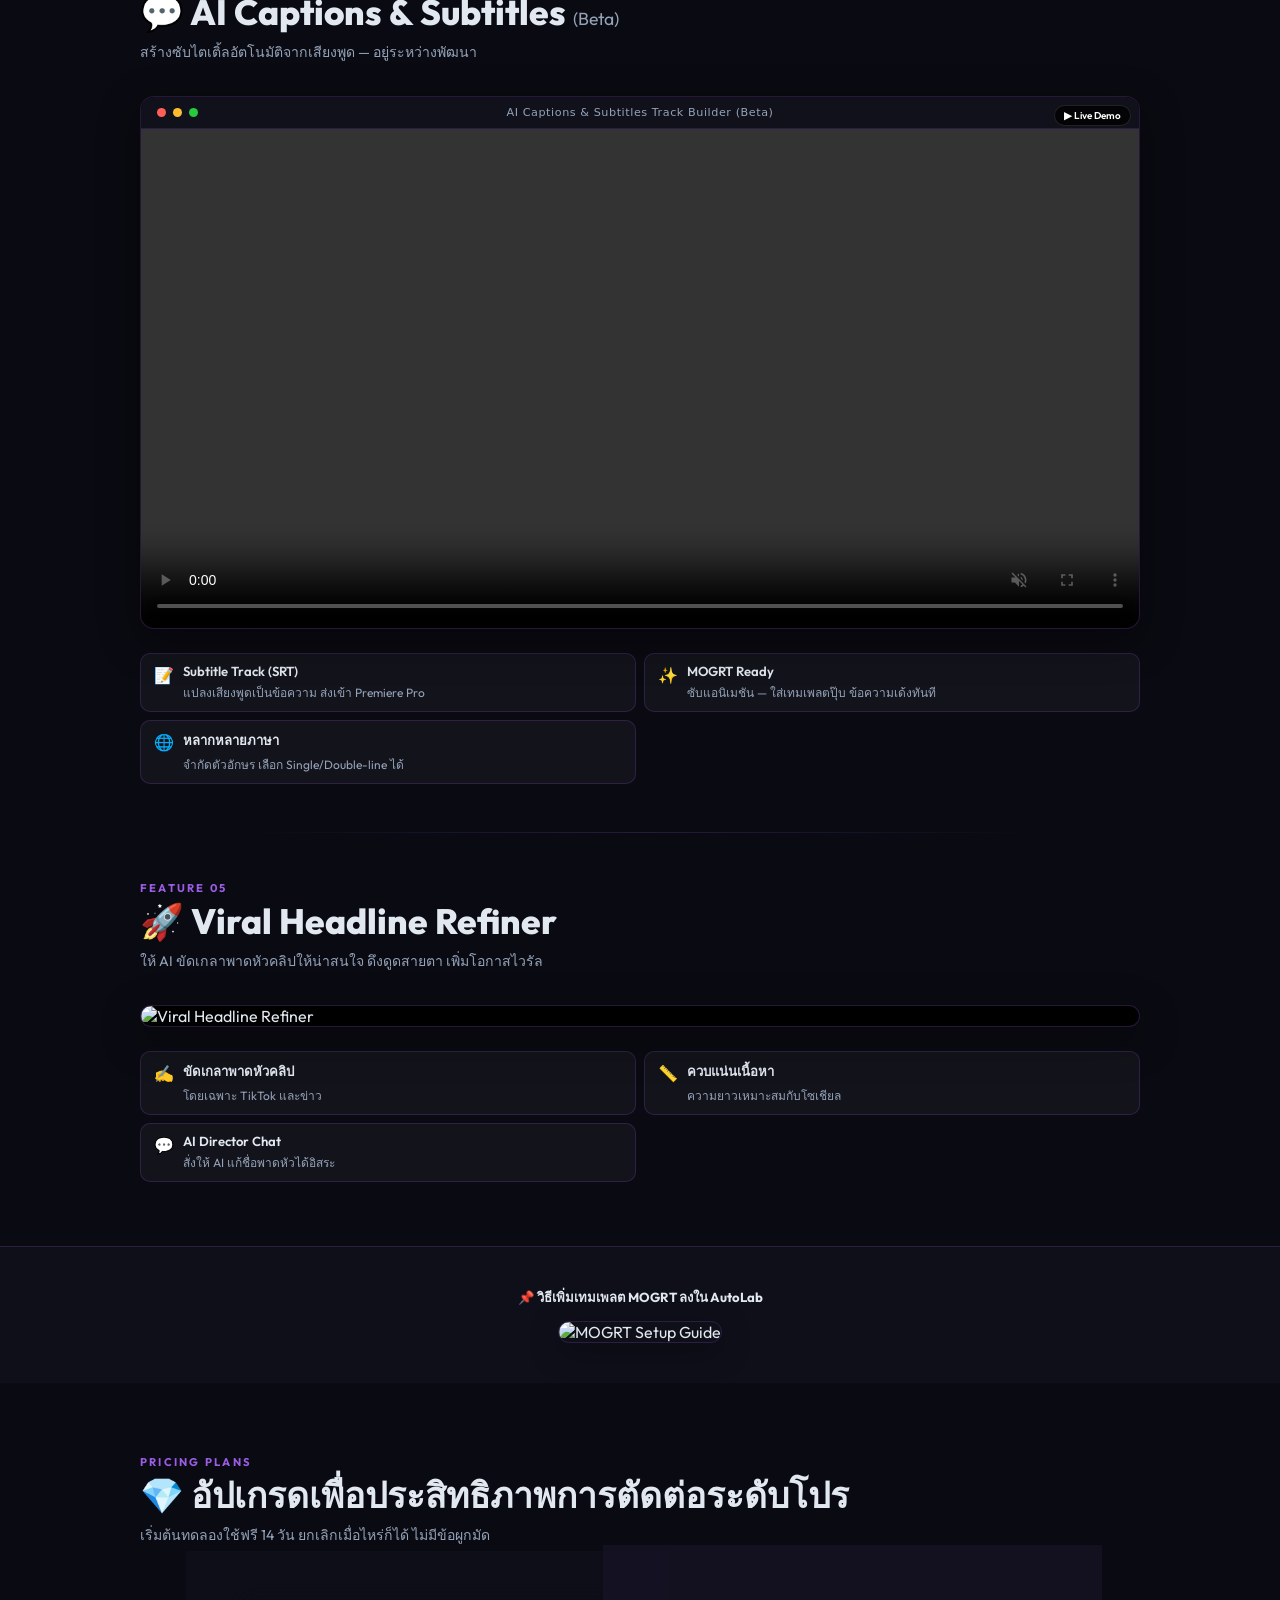
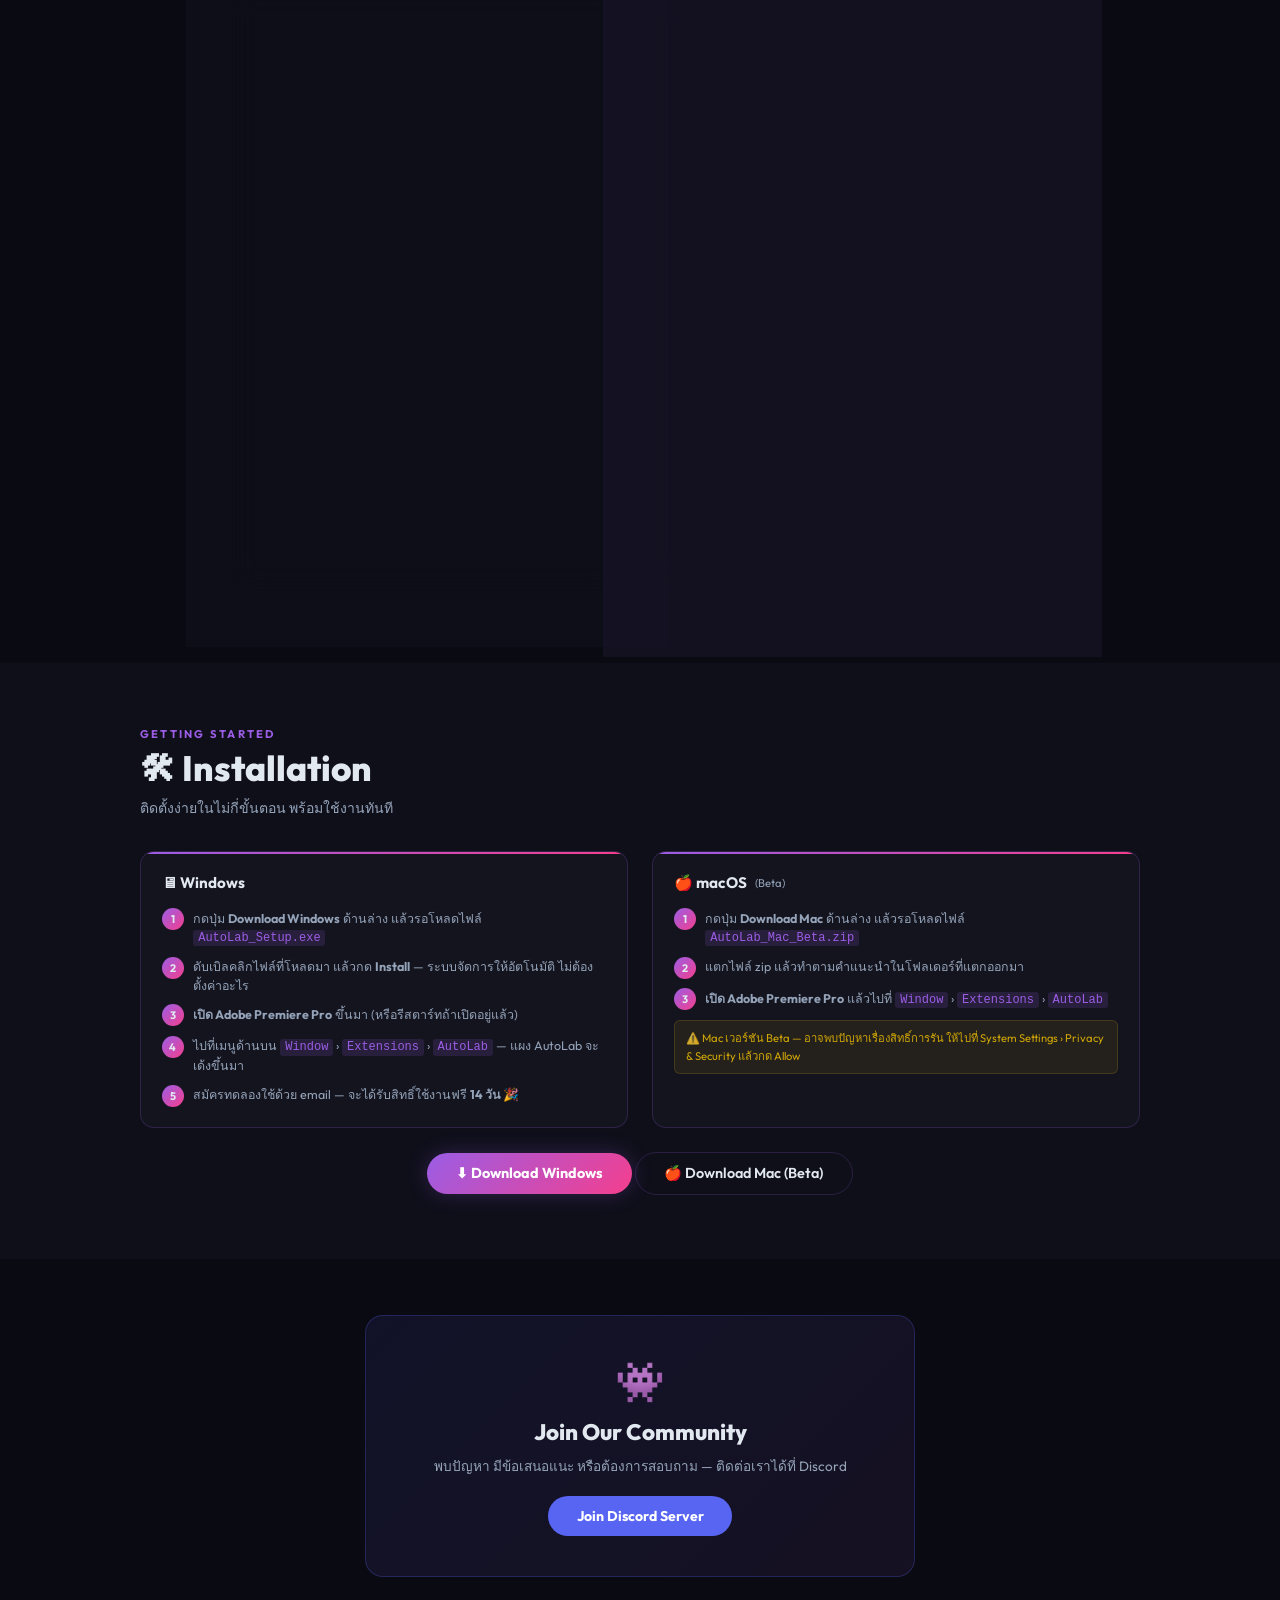
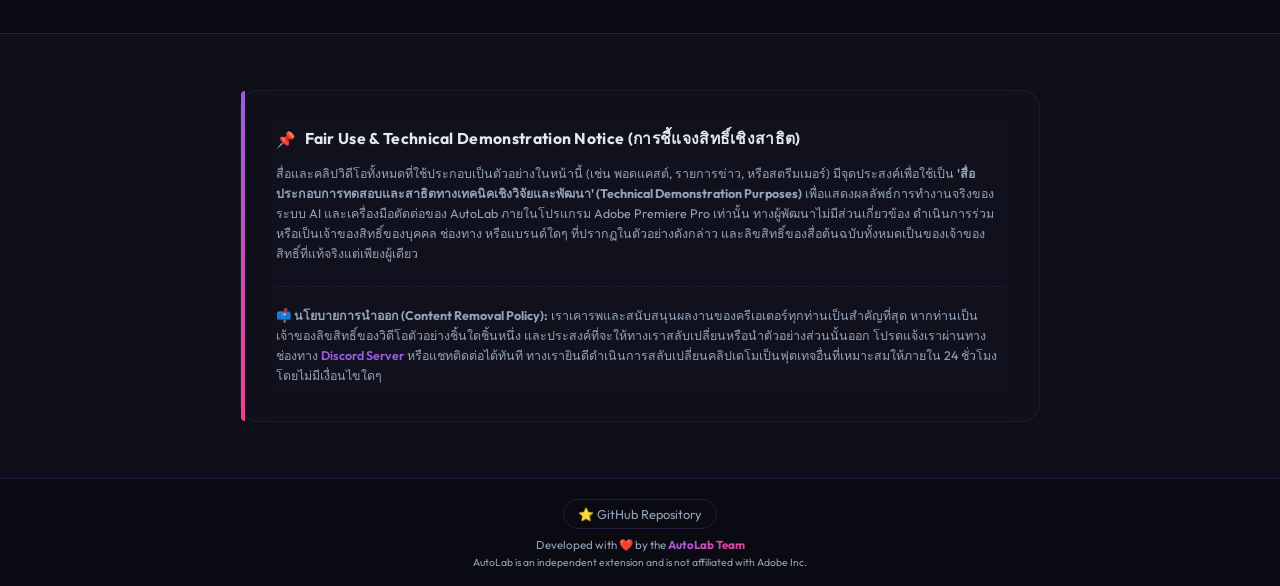
==== commit 57008e14: "docs(changelog): launch official web changelog & full release notes for v1.8.7" ====
--- a/docs/index.html
+++ b/docs/index.html
@@ -37,6 +37,7 @@
       <a href="#features">Features</a>
       <a href="#pricing">Pricing</a>
       <a href="#install">Installation</a>
+      <a href="changelog.html">Changelog</a>
       <a href="#support">Support</a>
     </div>
     <a class="nav-cta" href="#install">✦ Try Free for 14 Days</a>
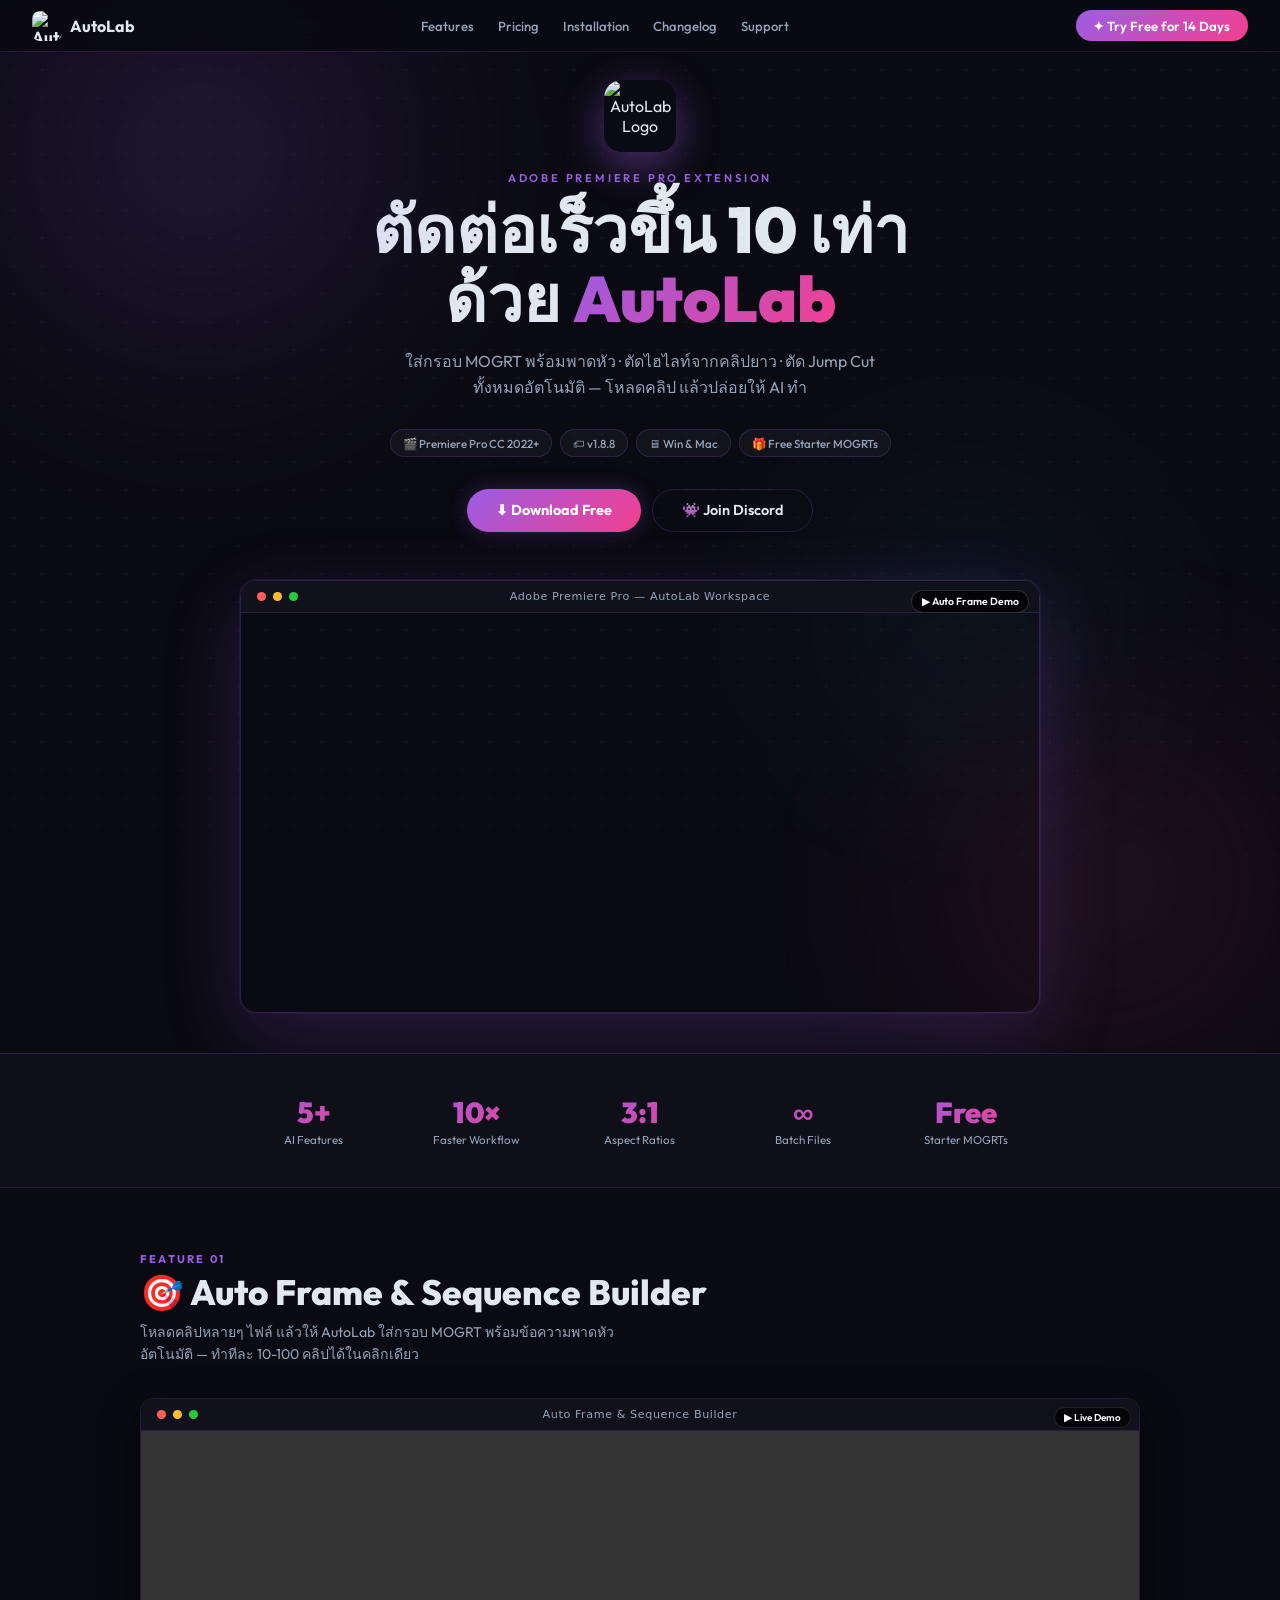
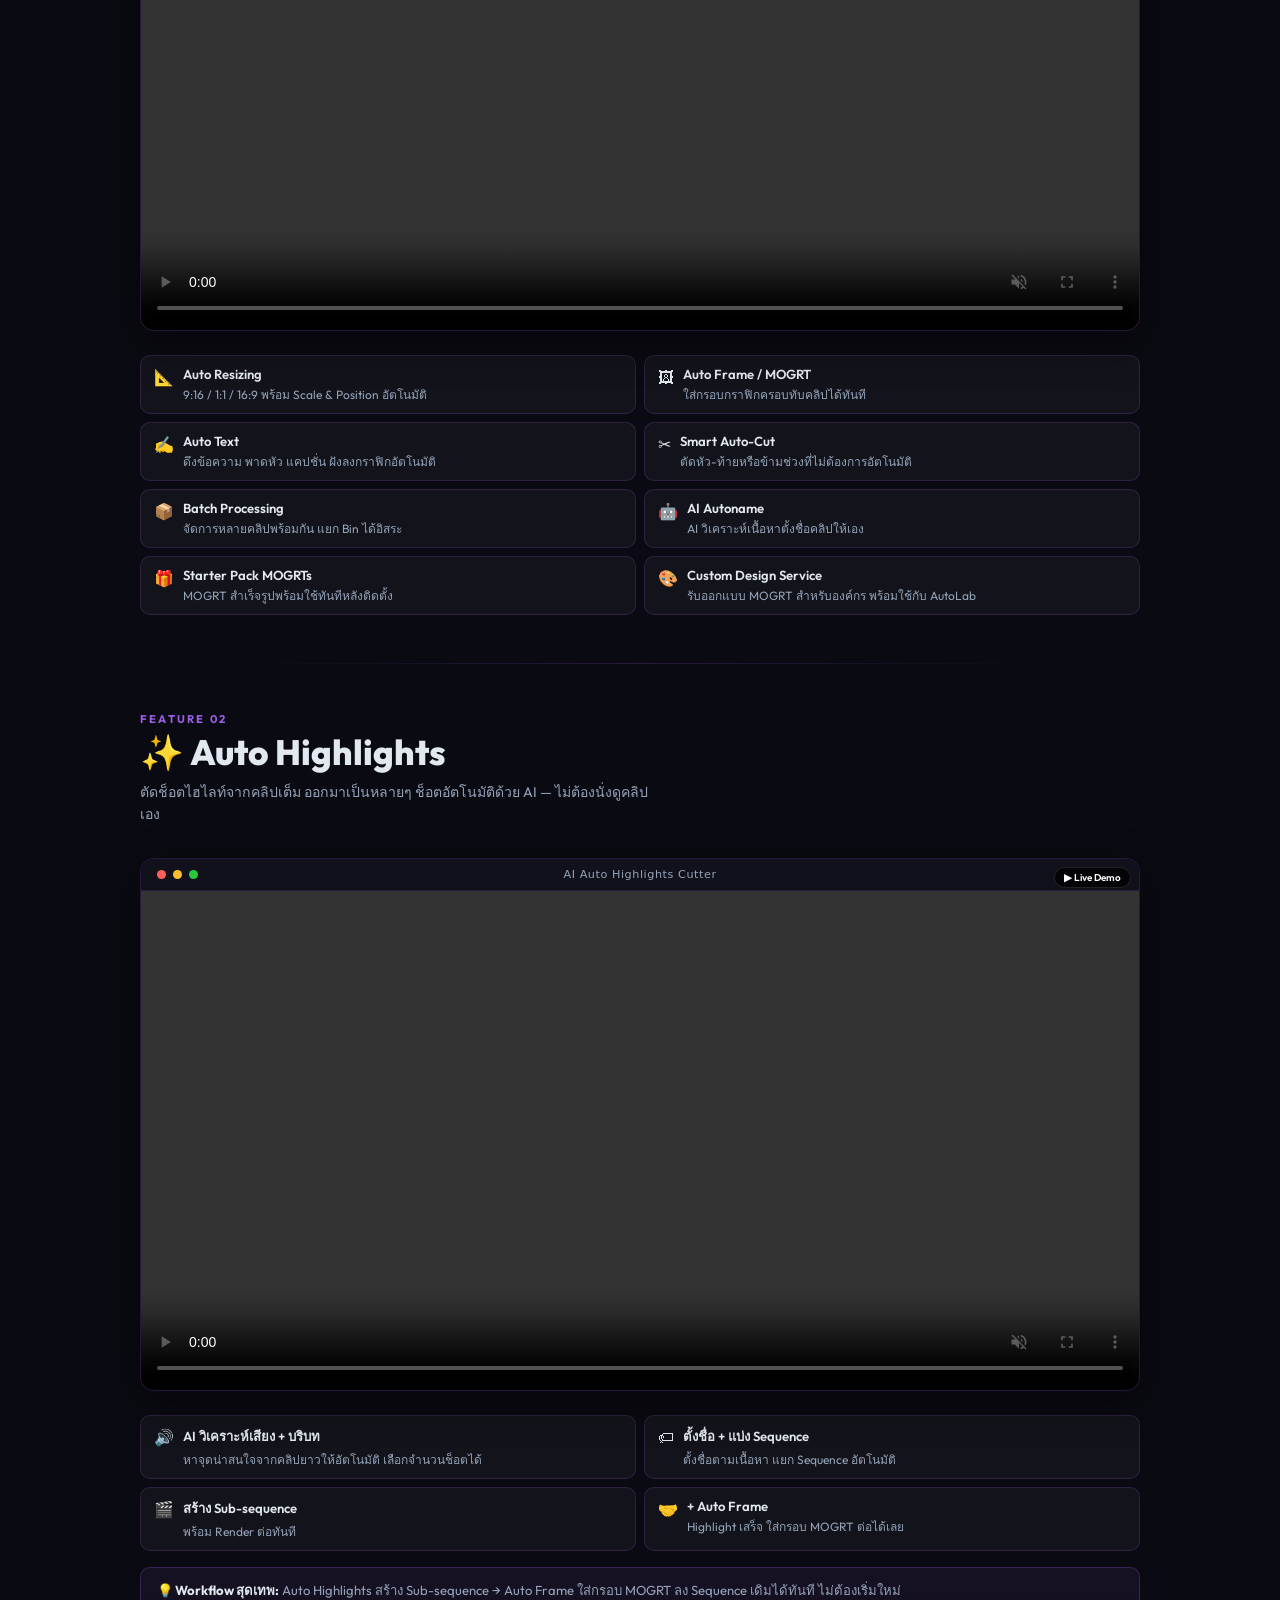
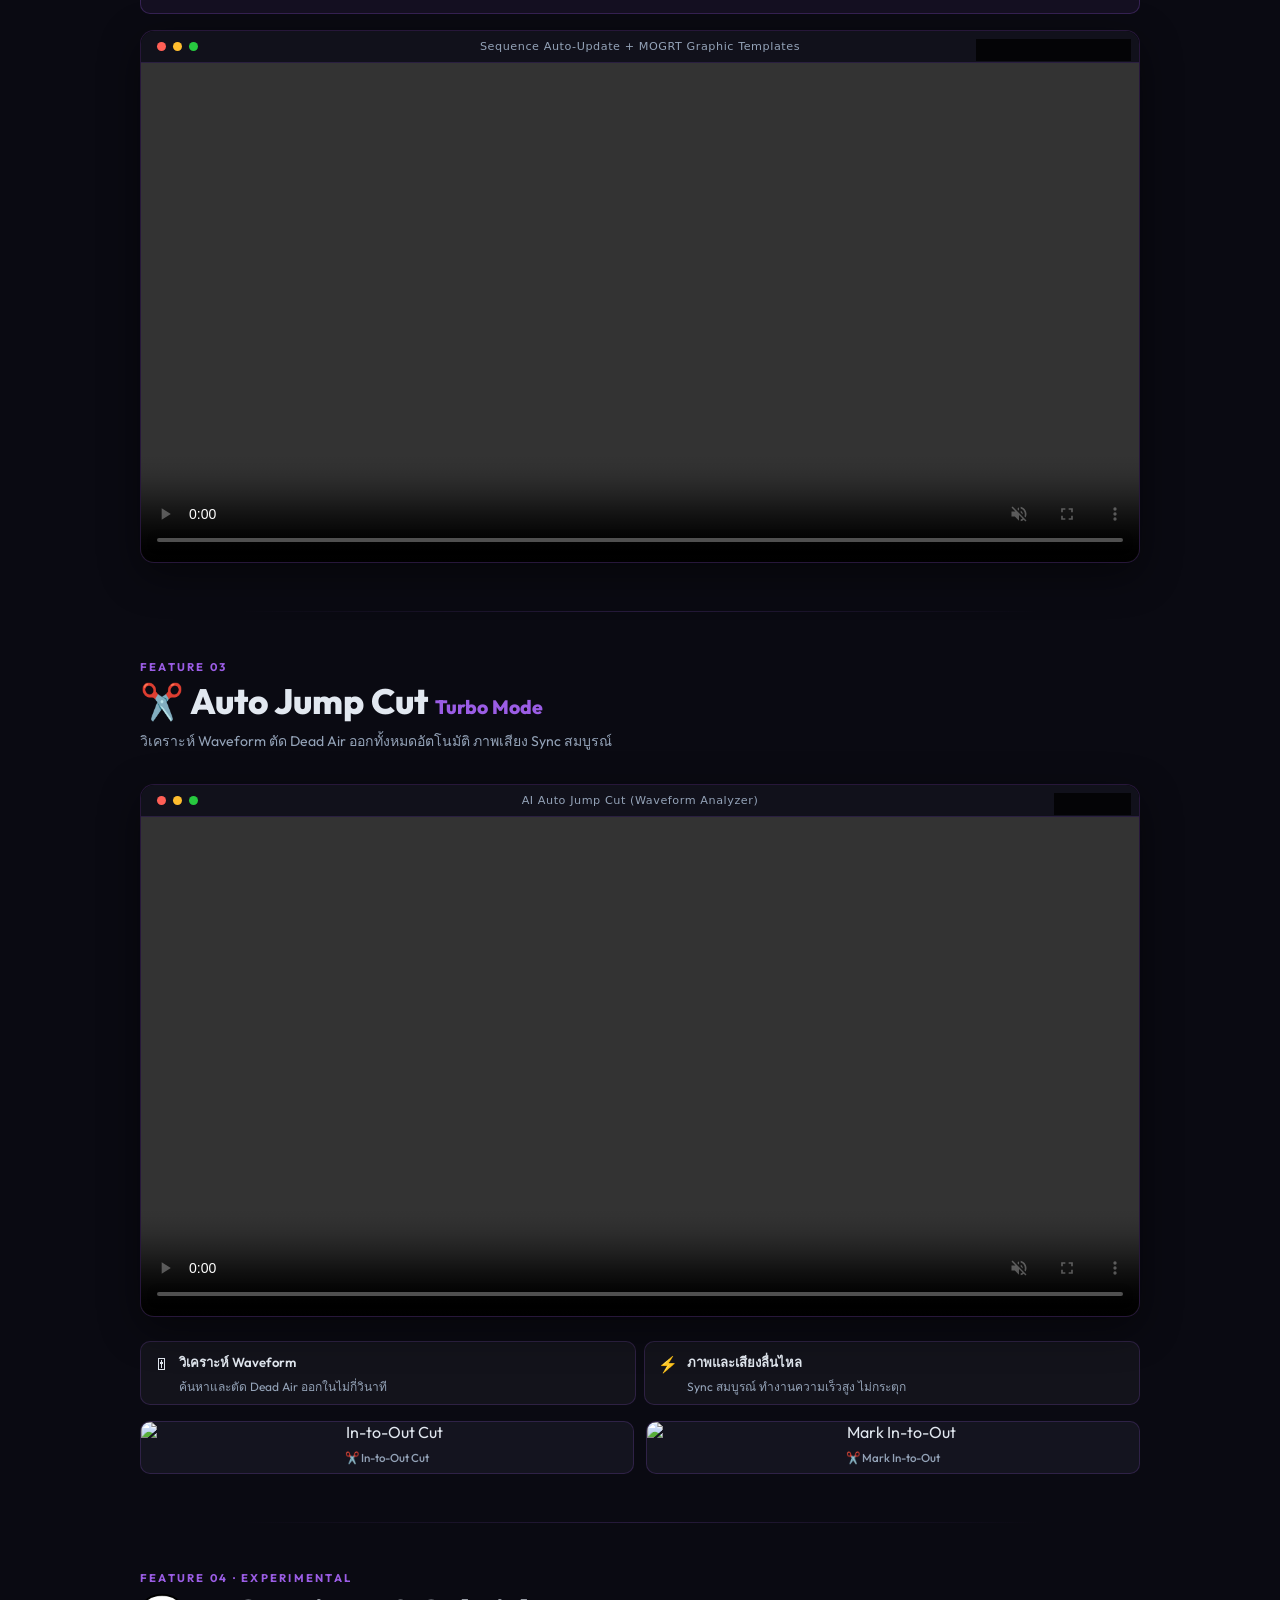
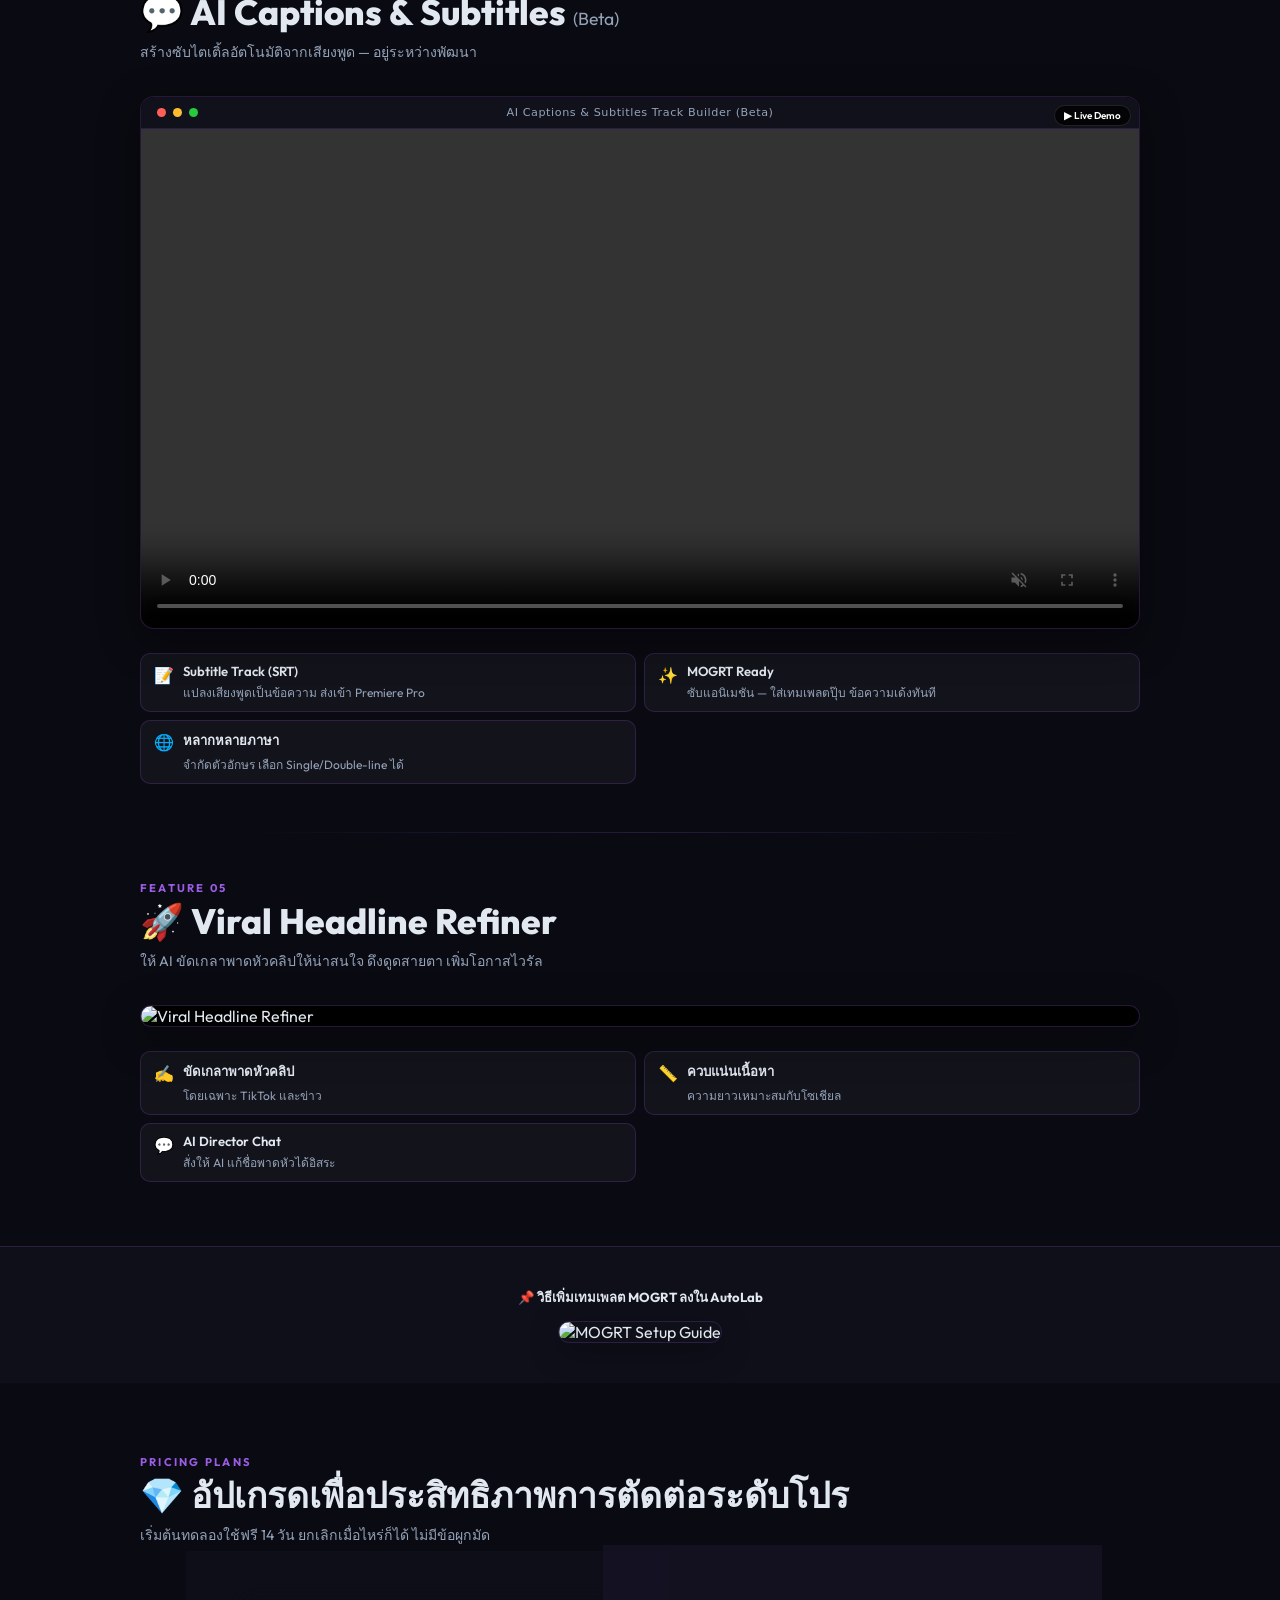
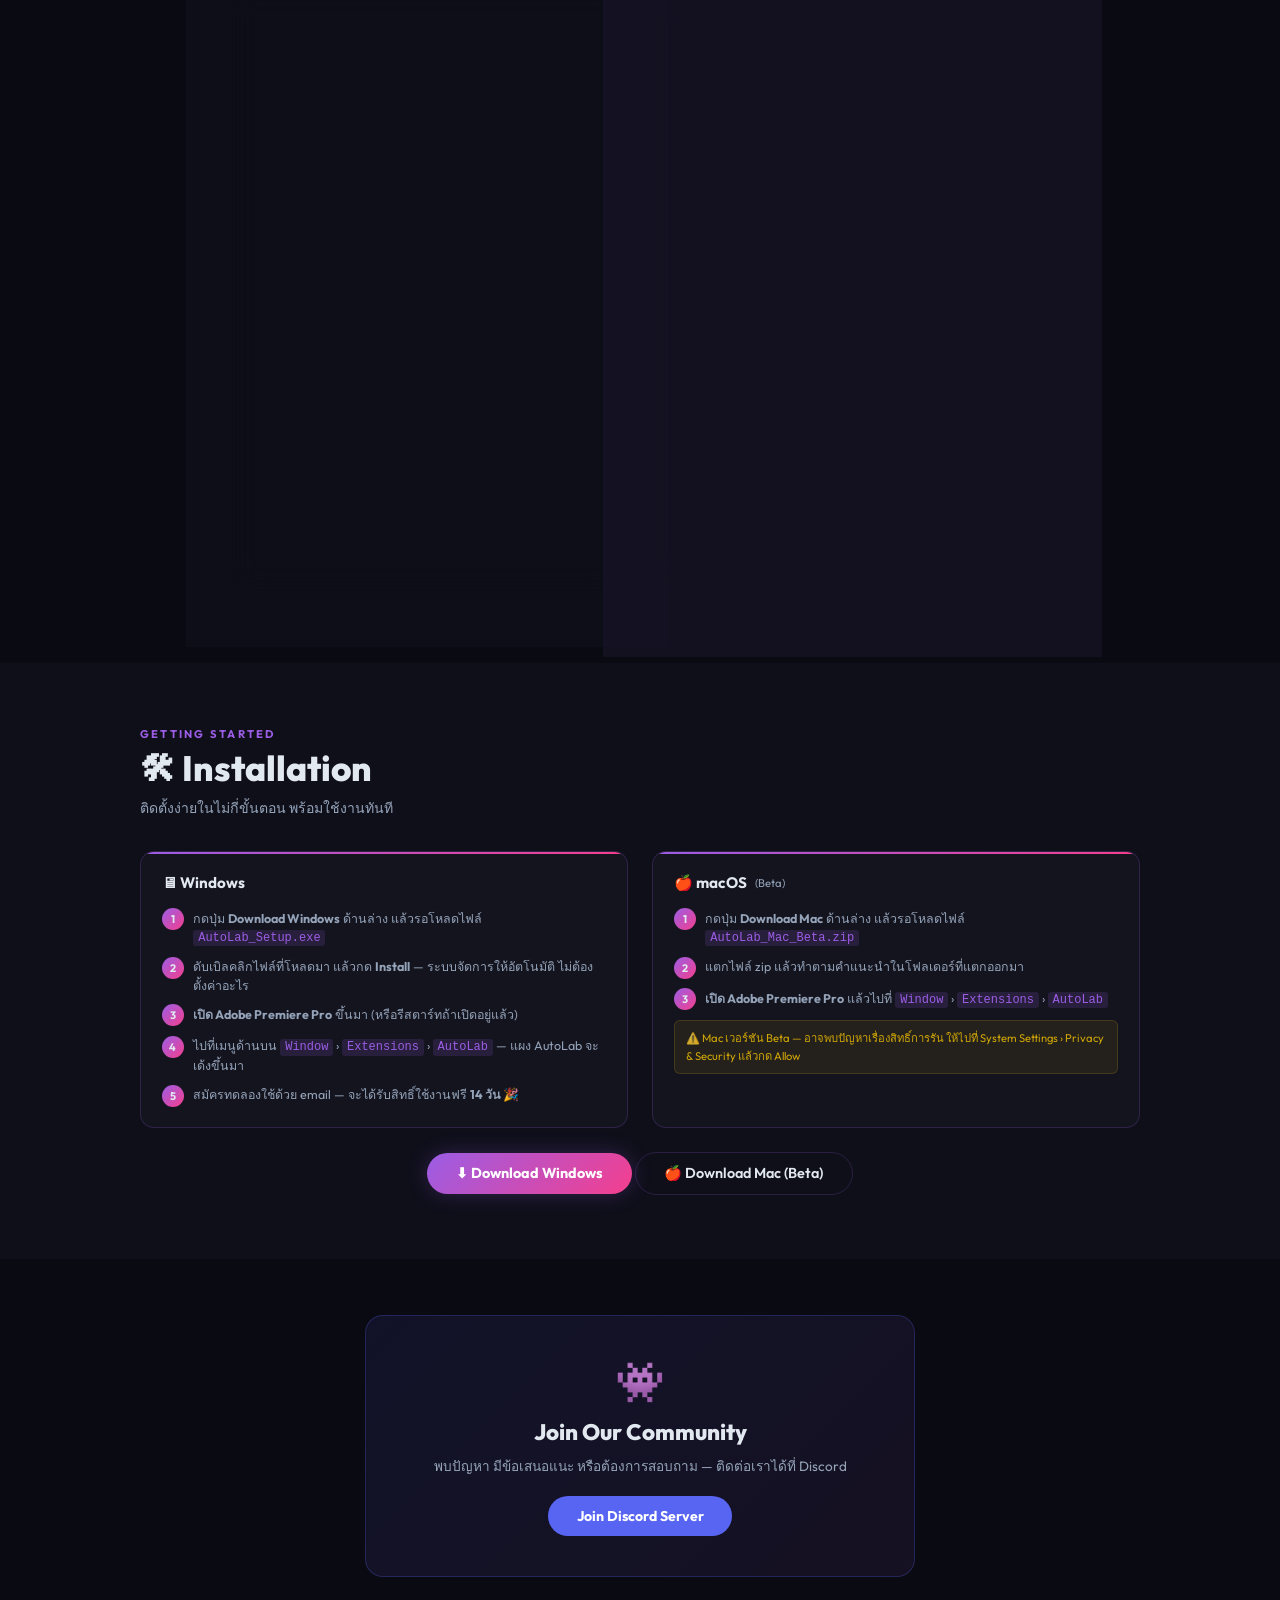
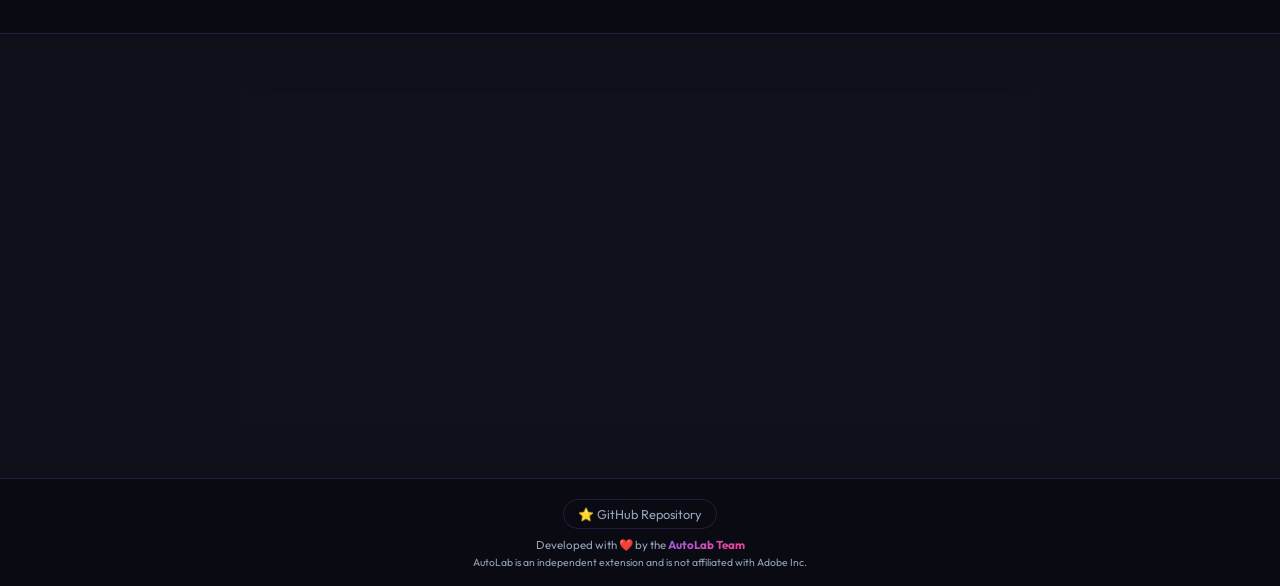
==== commit c86ea6aa: "docs(changelog): launch official web changelog & full release notes for v1.8.8" ====
--- a/docs/index.html
+++ b/docs/index.html
@@ -56,7 +56,7 @@
       แล้วปล่อยให้ AI ทำ</p>
     <div class="hero-badges">
       <span class="badge">🎬 Premiere Pro CC 2022+</span>
-      <span class="badge">🏷 v1.8.7</span>
+      <span class="badge">🏷 v1.8.8</span>
       <span class="badge">🖥 Win &amp; Mac</span>
       <span class="badge">🎁 Free Starter MOGRTs</span>
     </div>
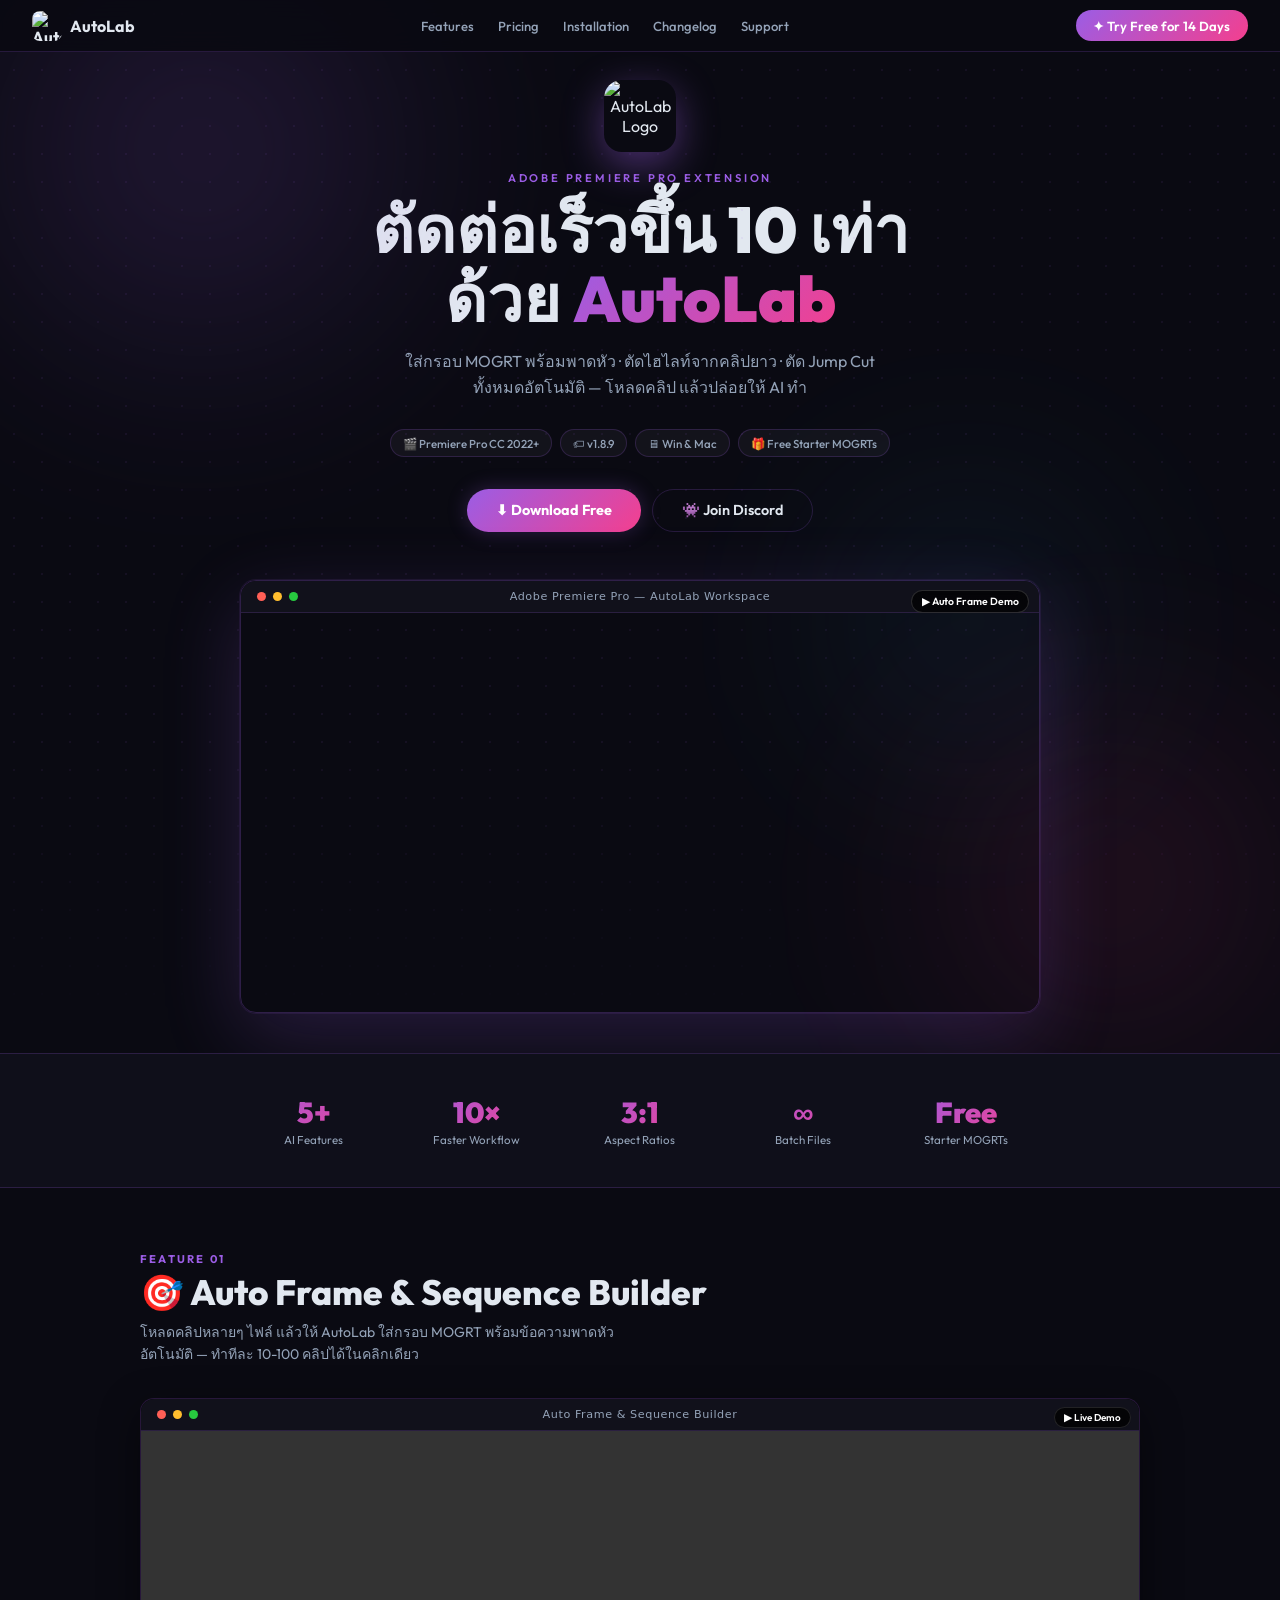
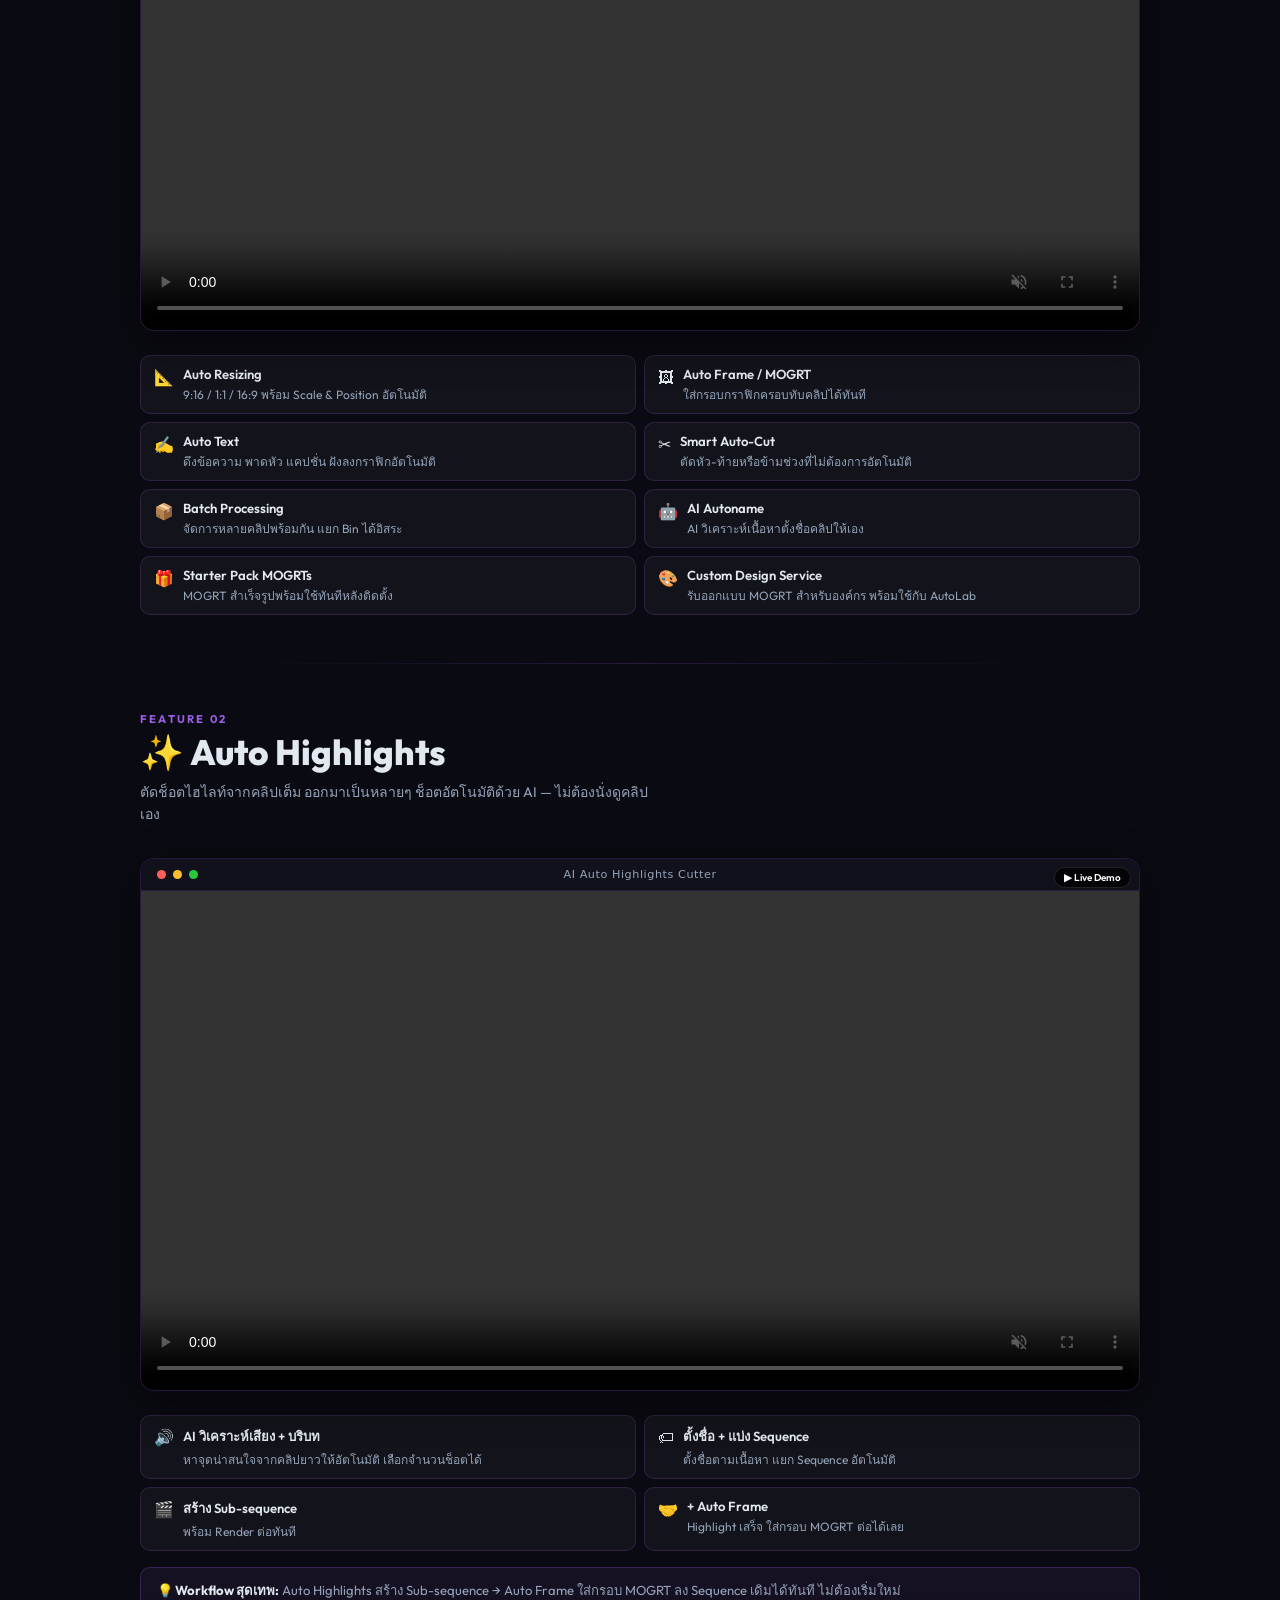
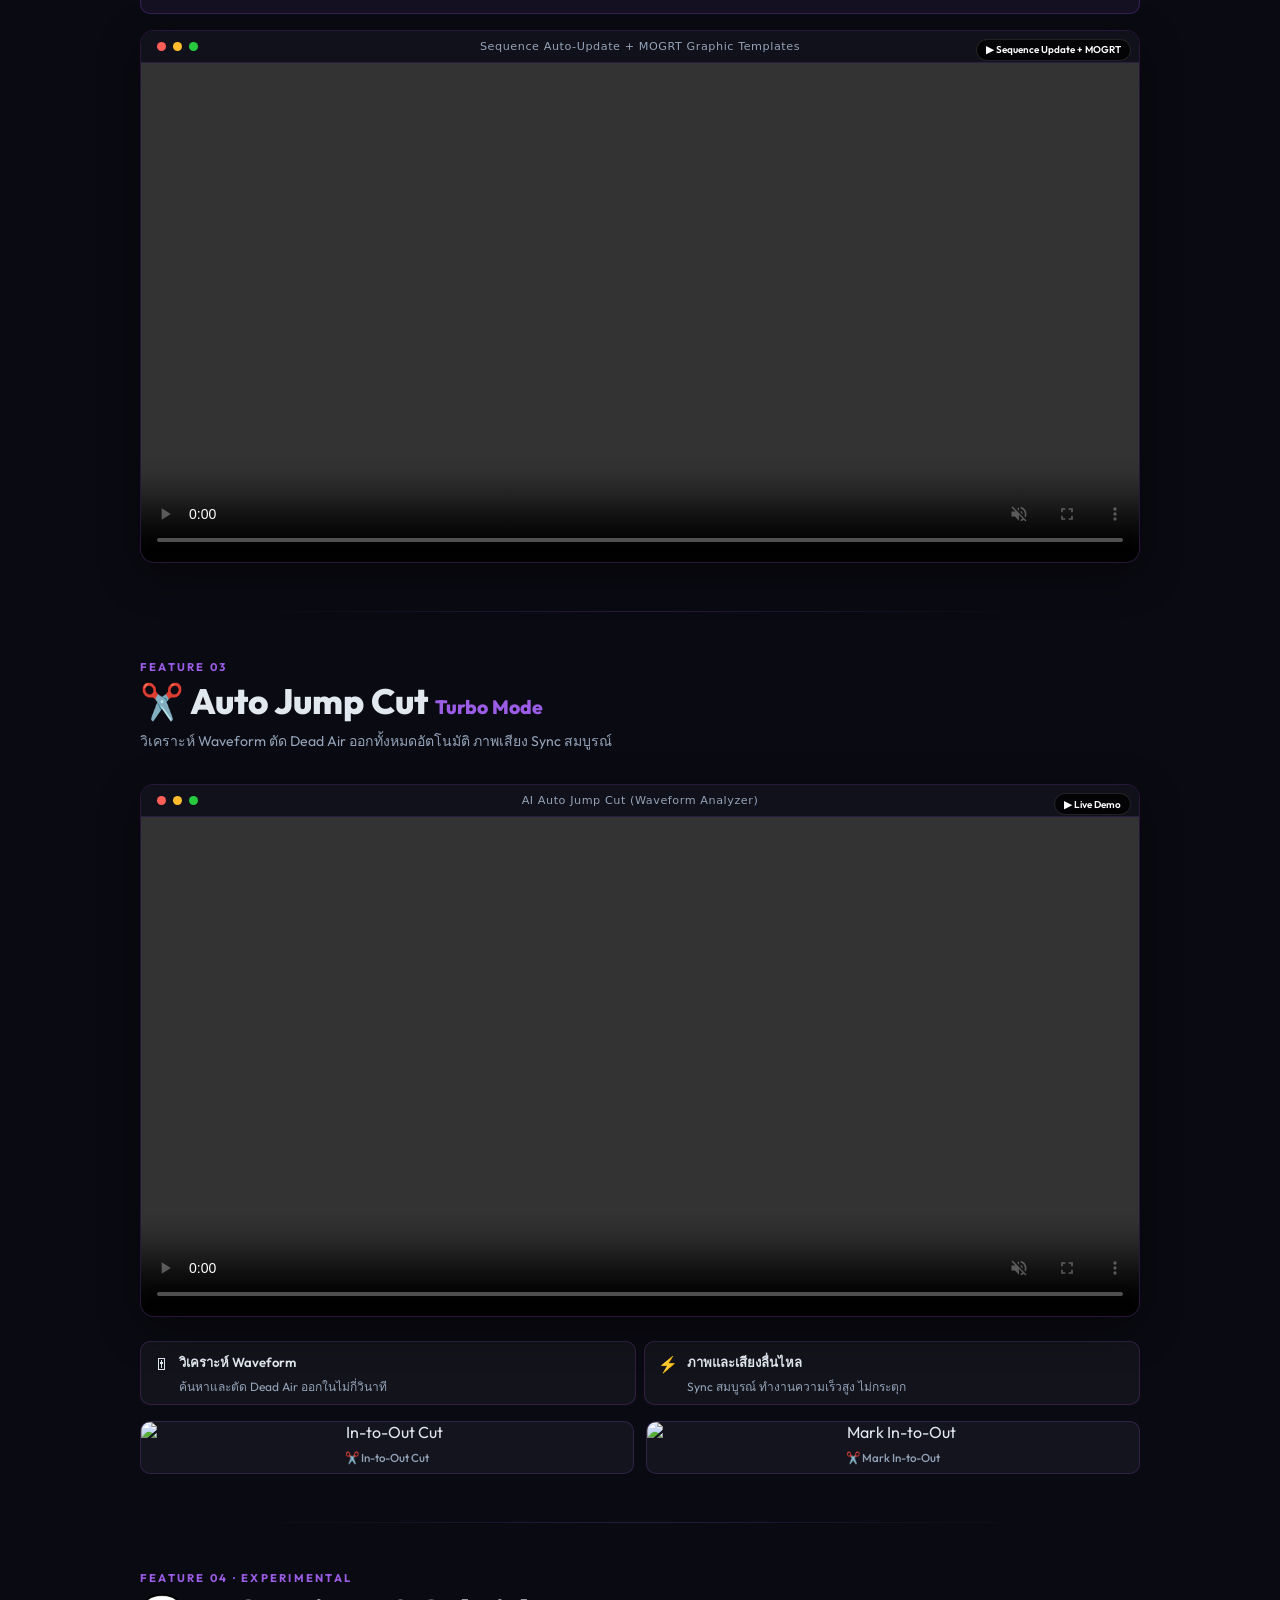
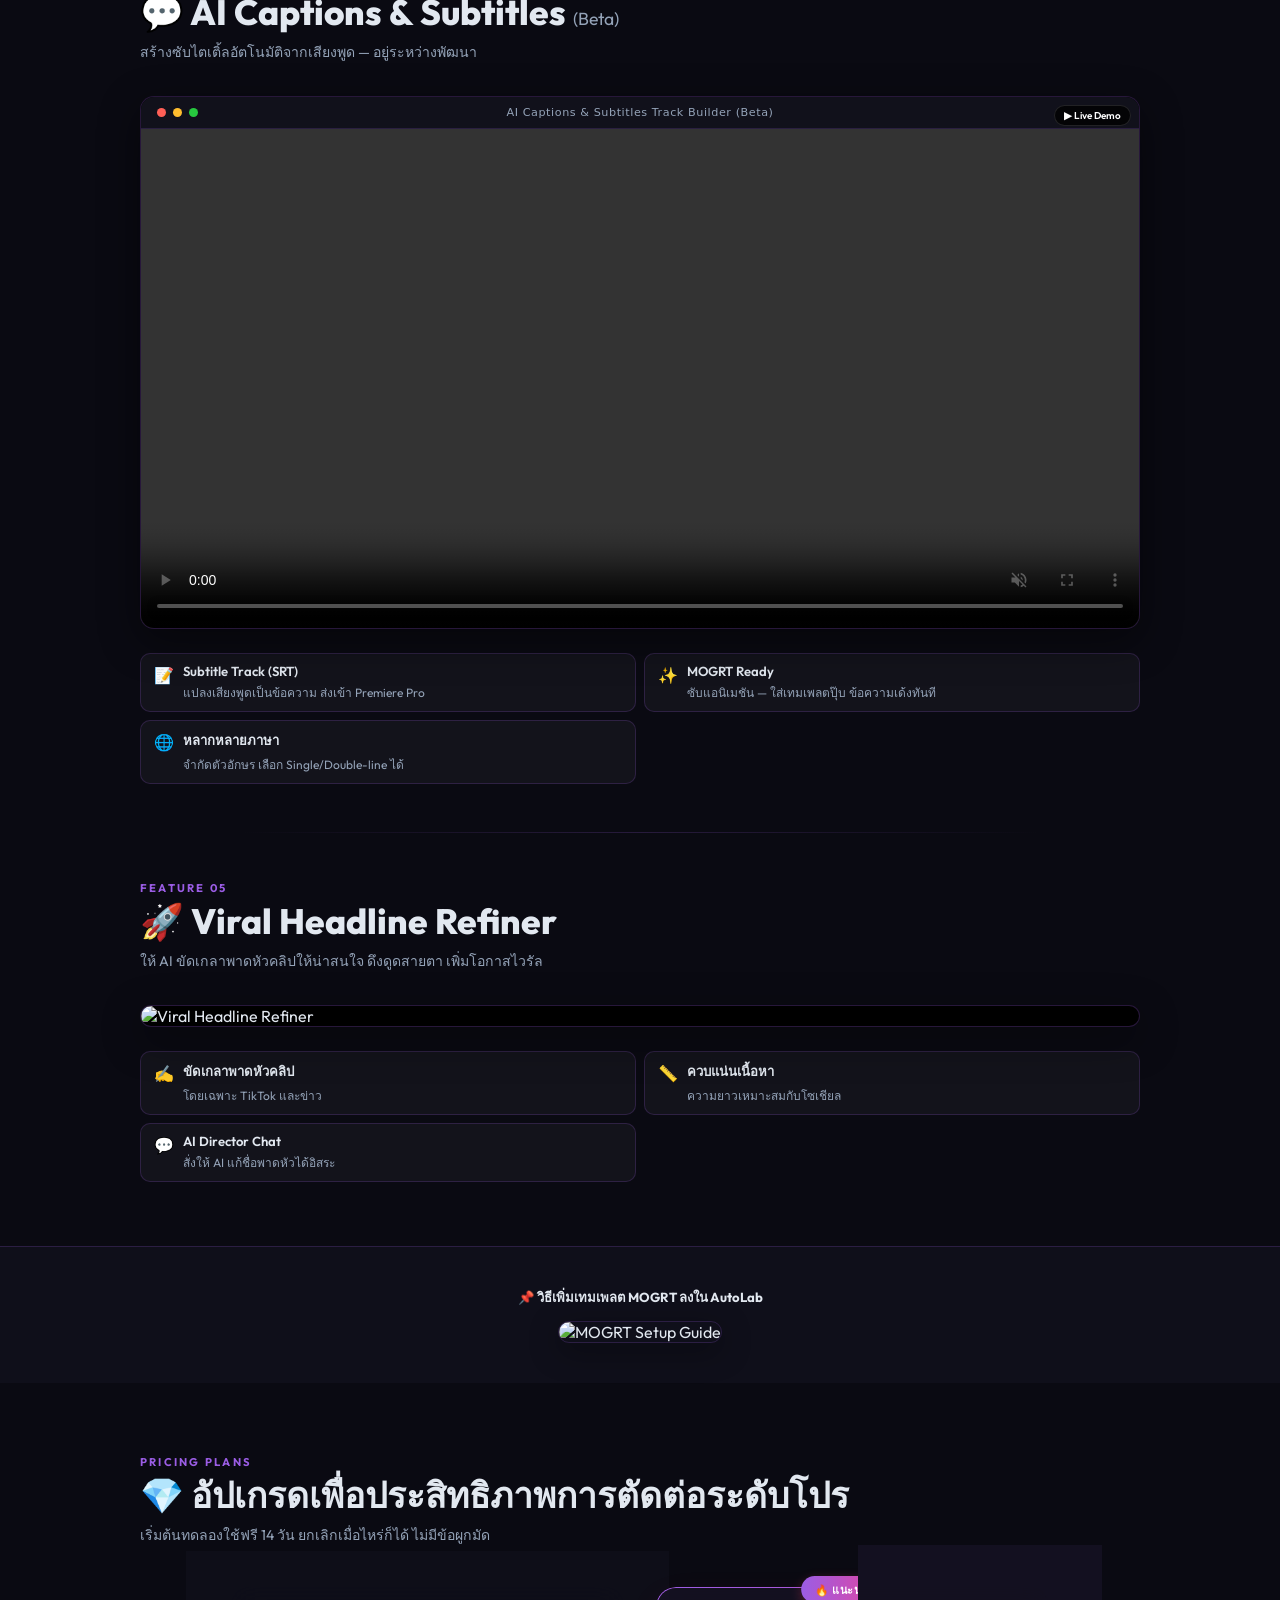
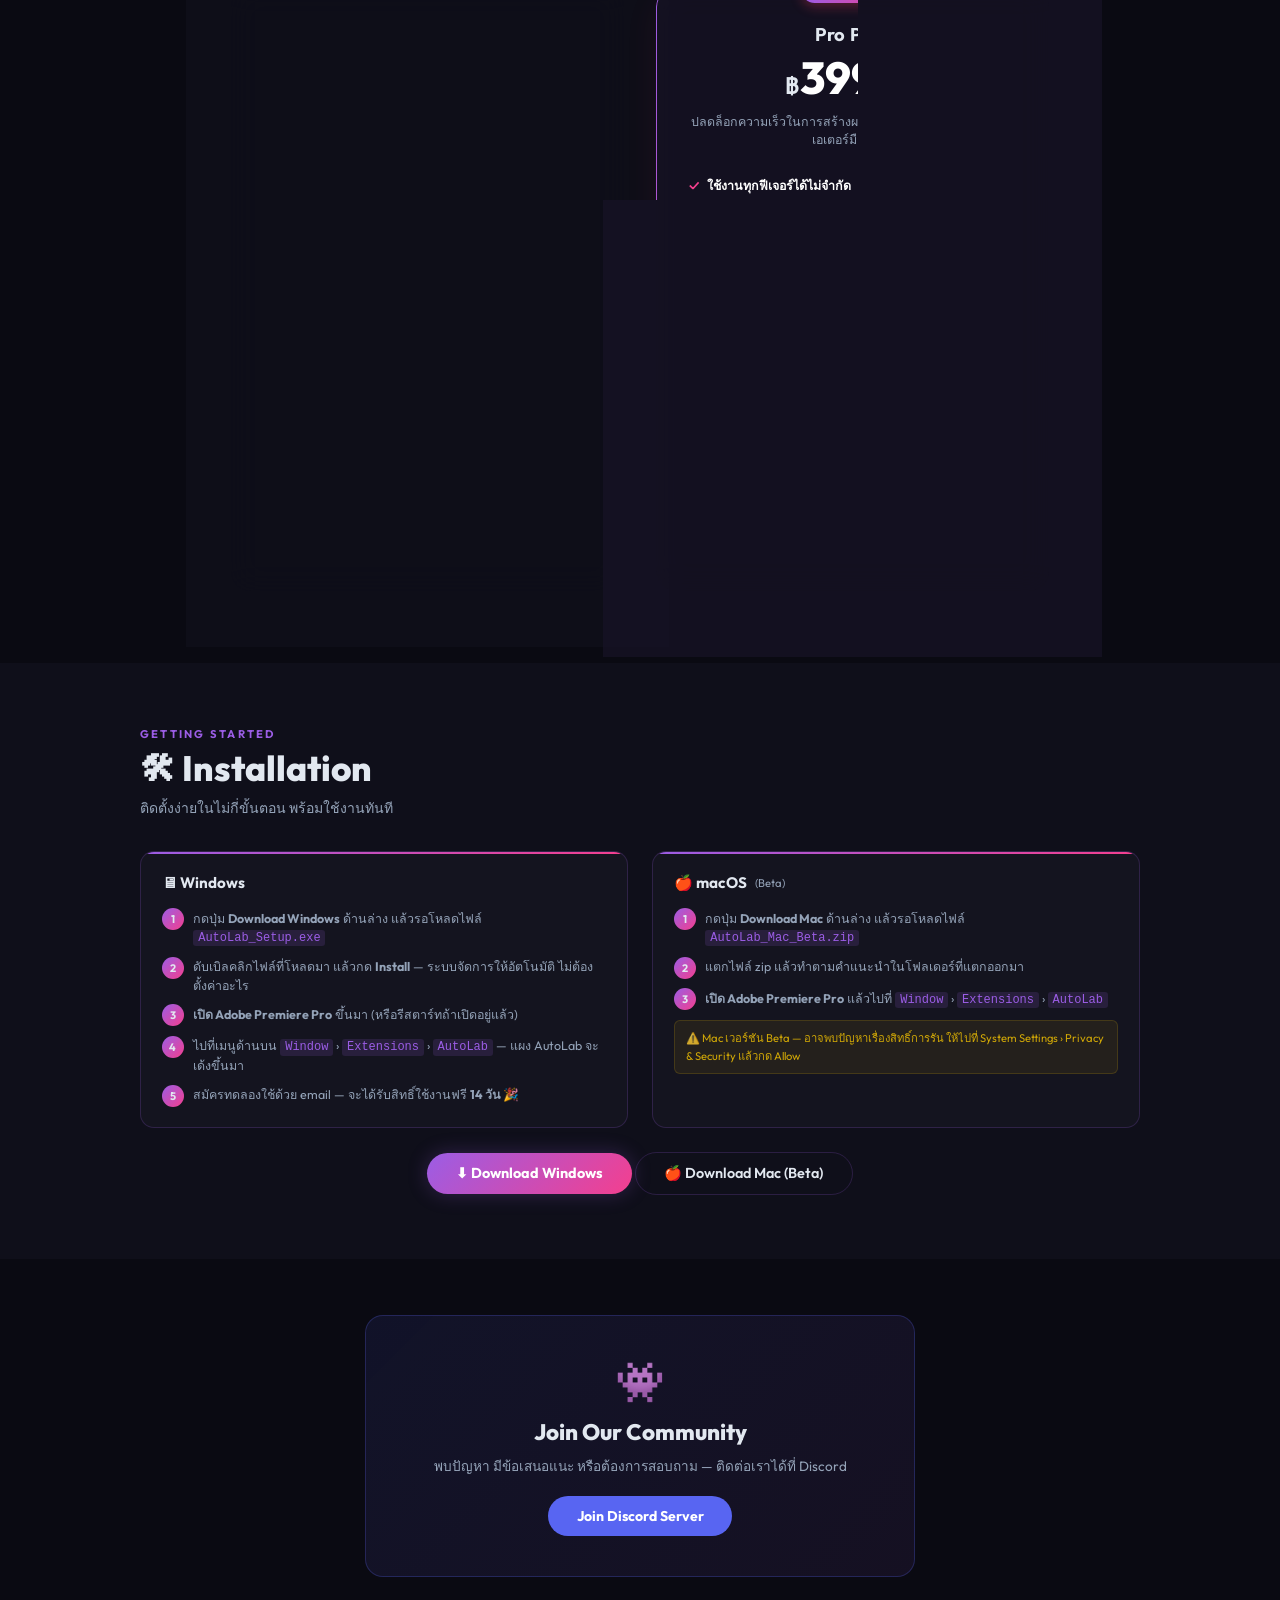
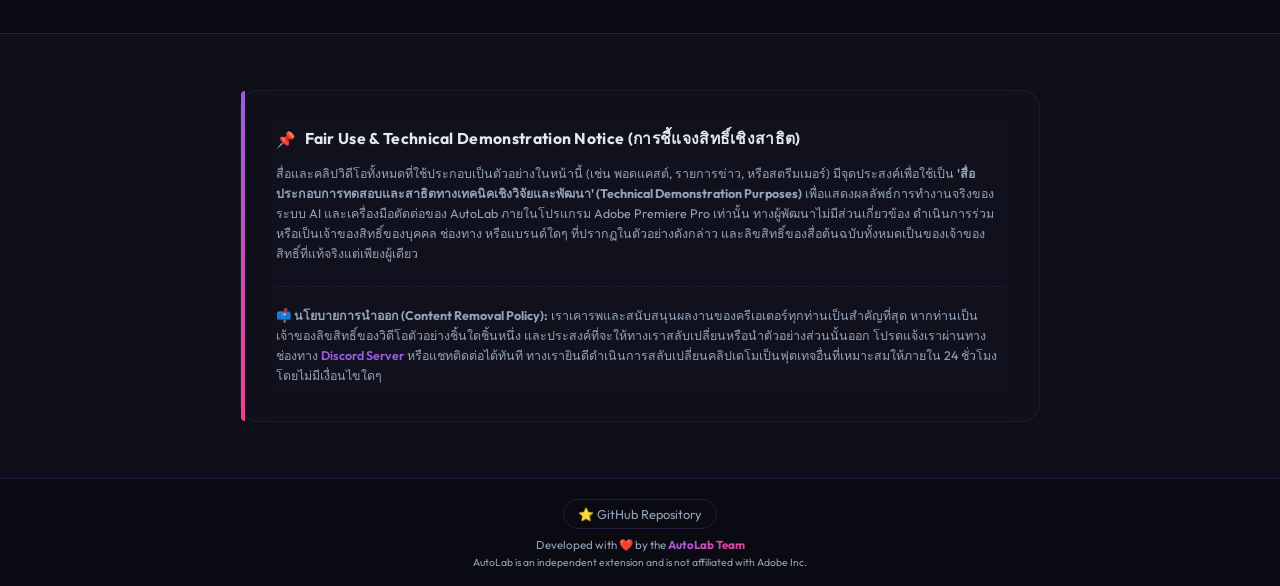
==== commit 6488f333: "docs(changelog): update official web changelog & release notes for v1.8.9" ====
--- a/docs/index.html
+++ b/docs/index.html
@@ -56,7 +56,7 @@
       แล้วปล่อยให้ AI ทำ</p>
     <div class="hero-badges">
       <span class="badge">🎬 Premiere Pro CC 2022+</span>
-      <span class="badge">🏷 v1.8.8</span>
+      <span class="badge">🏷 v1.8.9</span>
       <span class="badge">🖥 Win &amp; Mac</span>
       <span class="badge">🎁 Free Starter MOGRTs</span>
     </div>
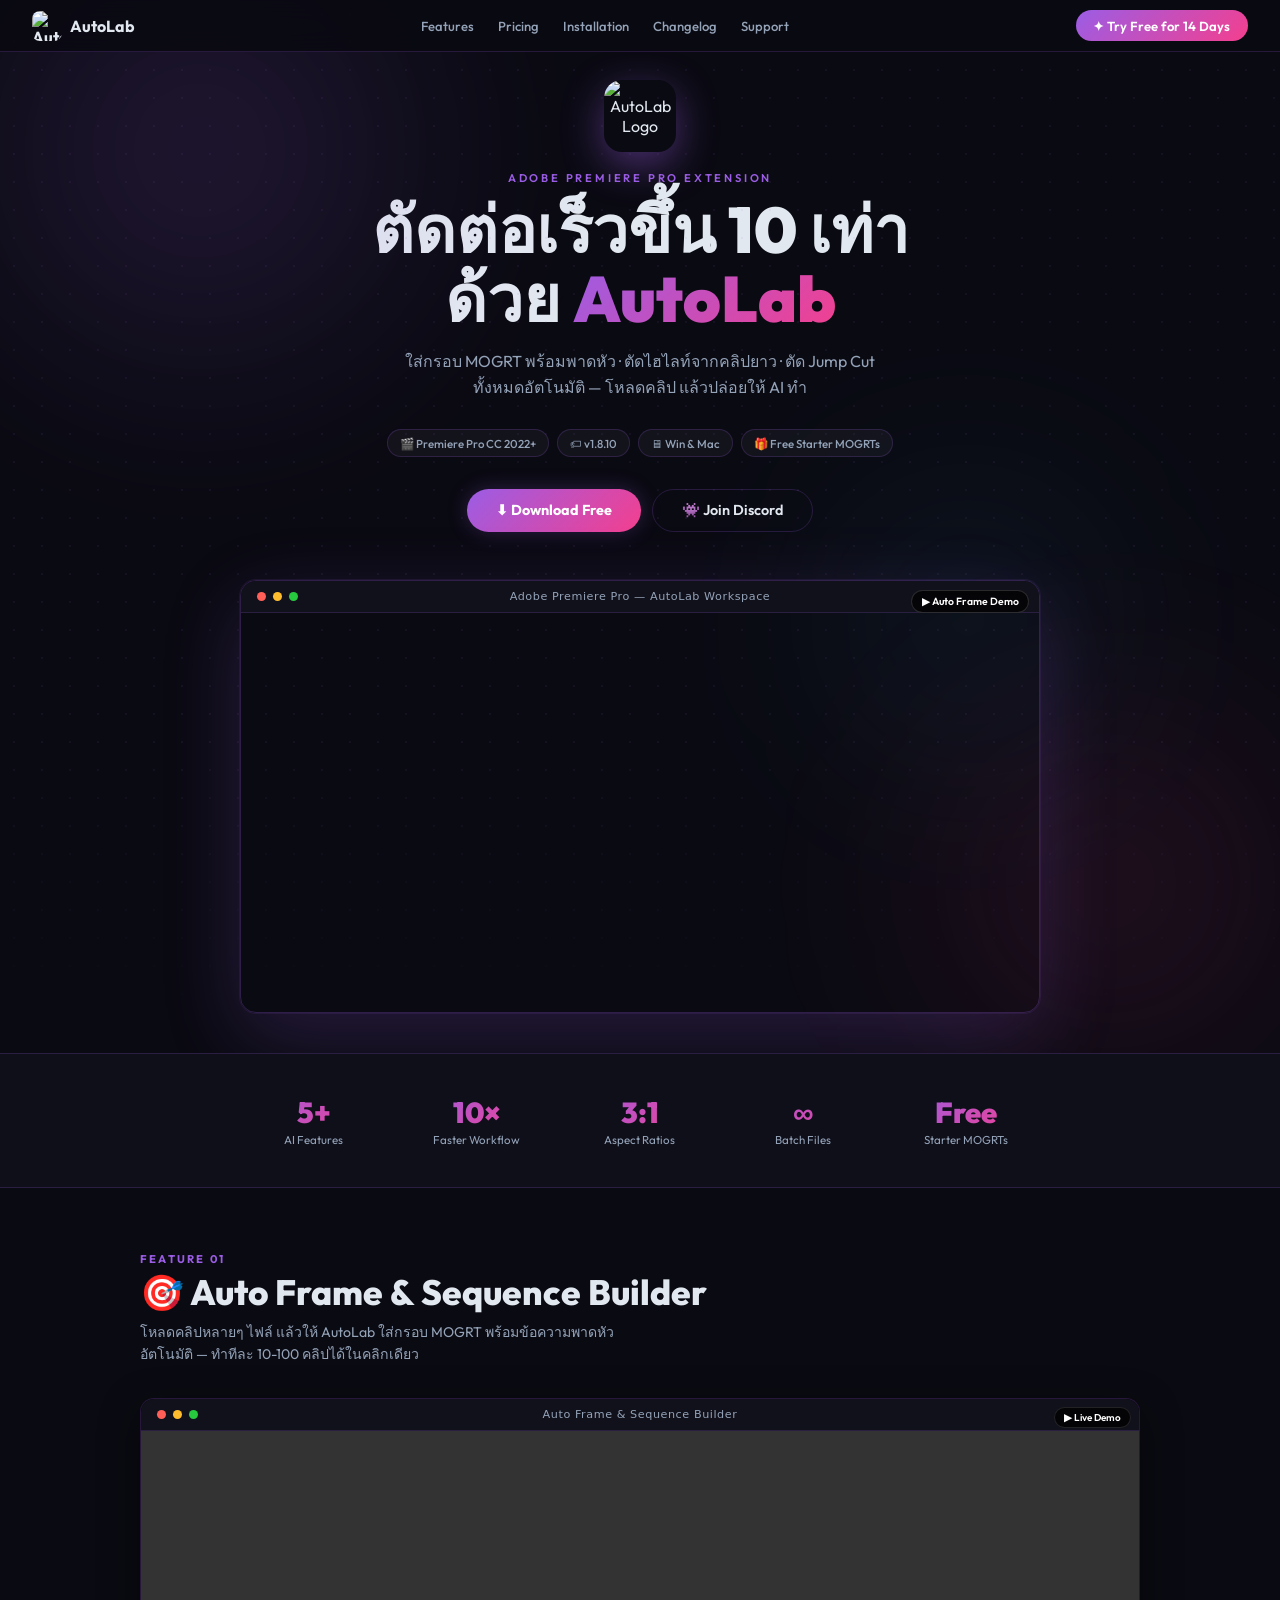
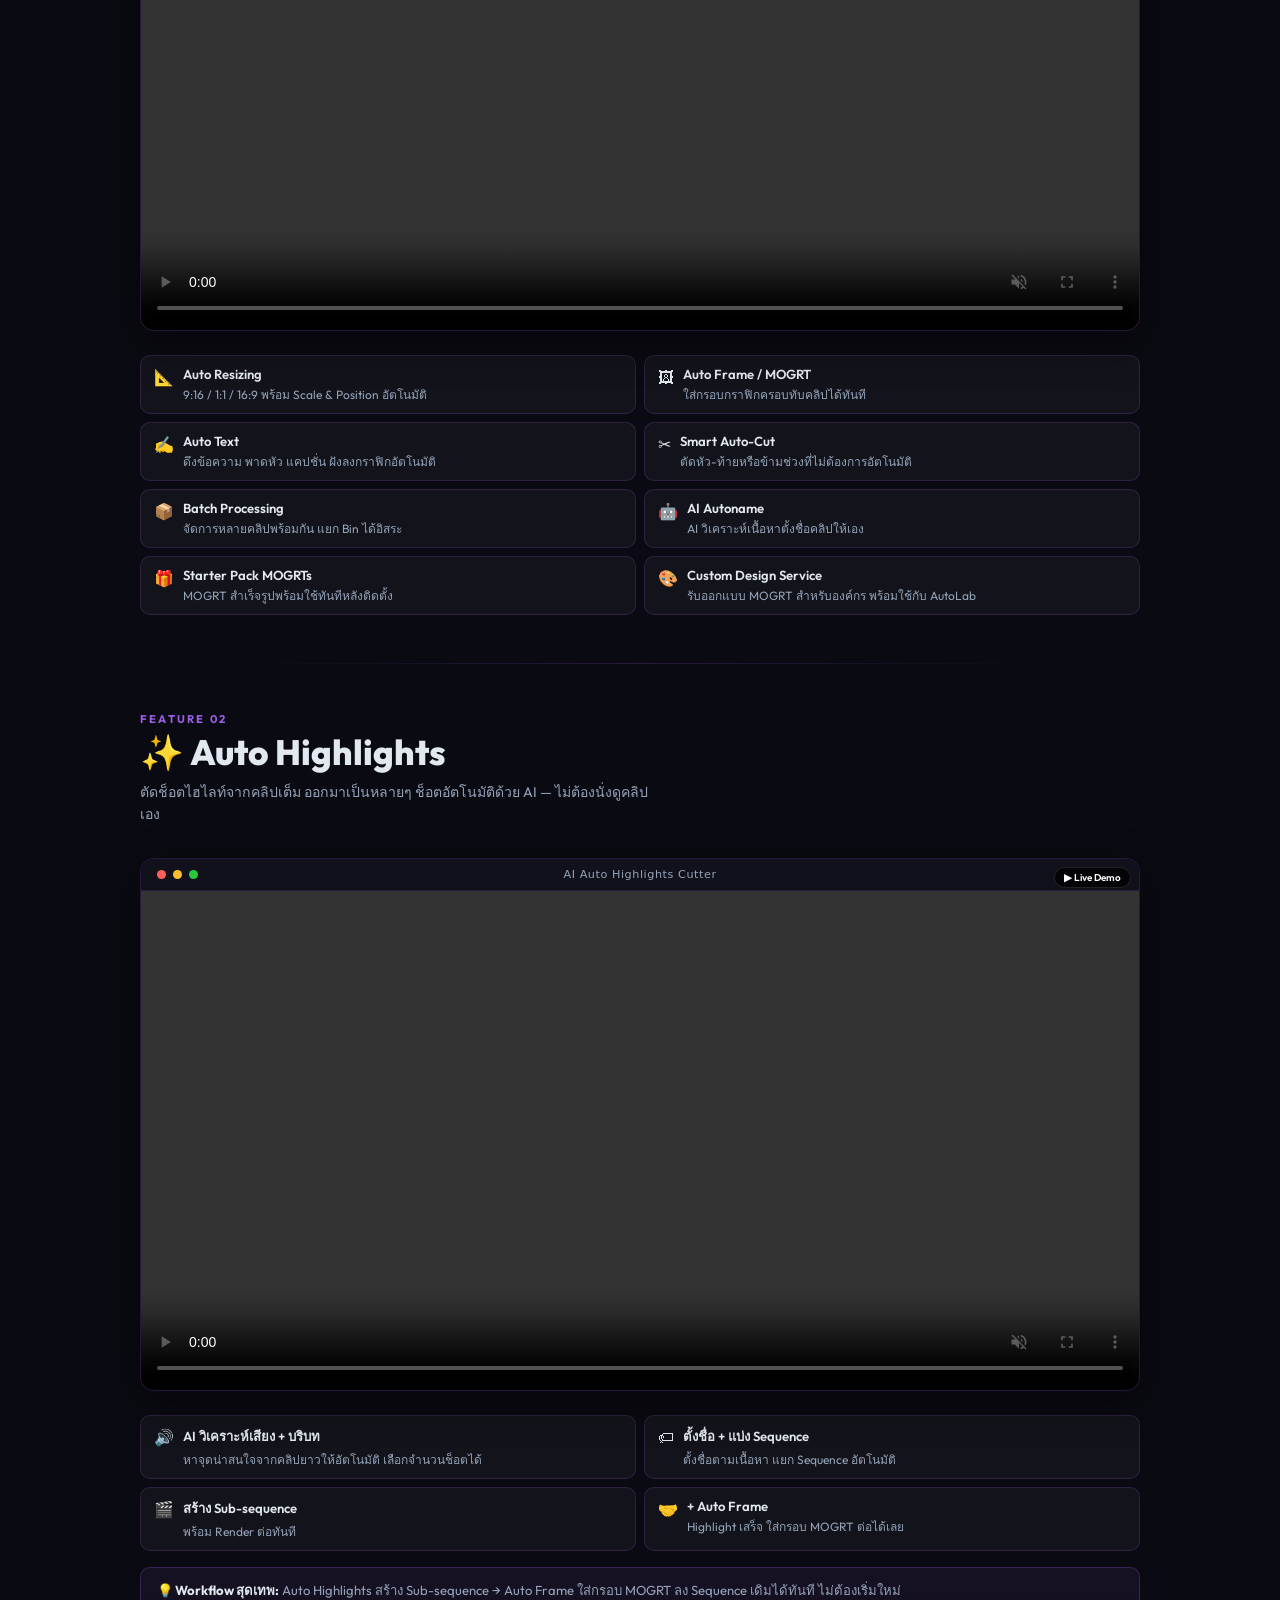
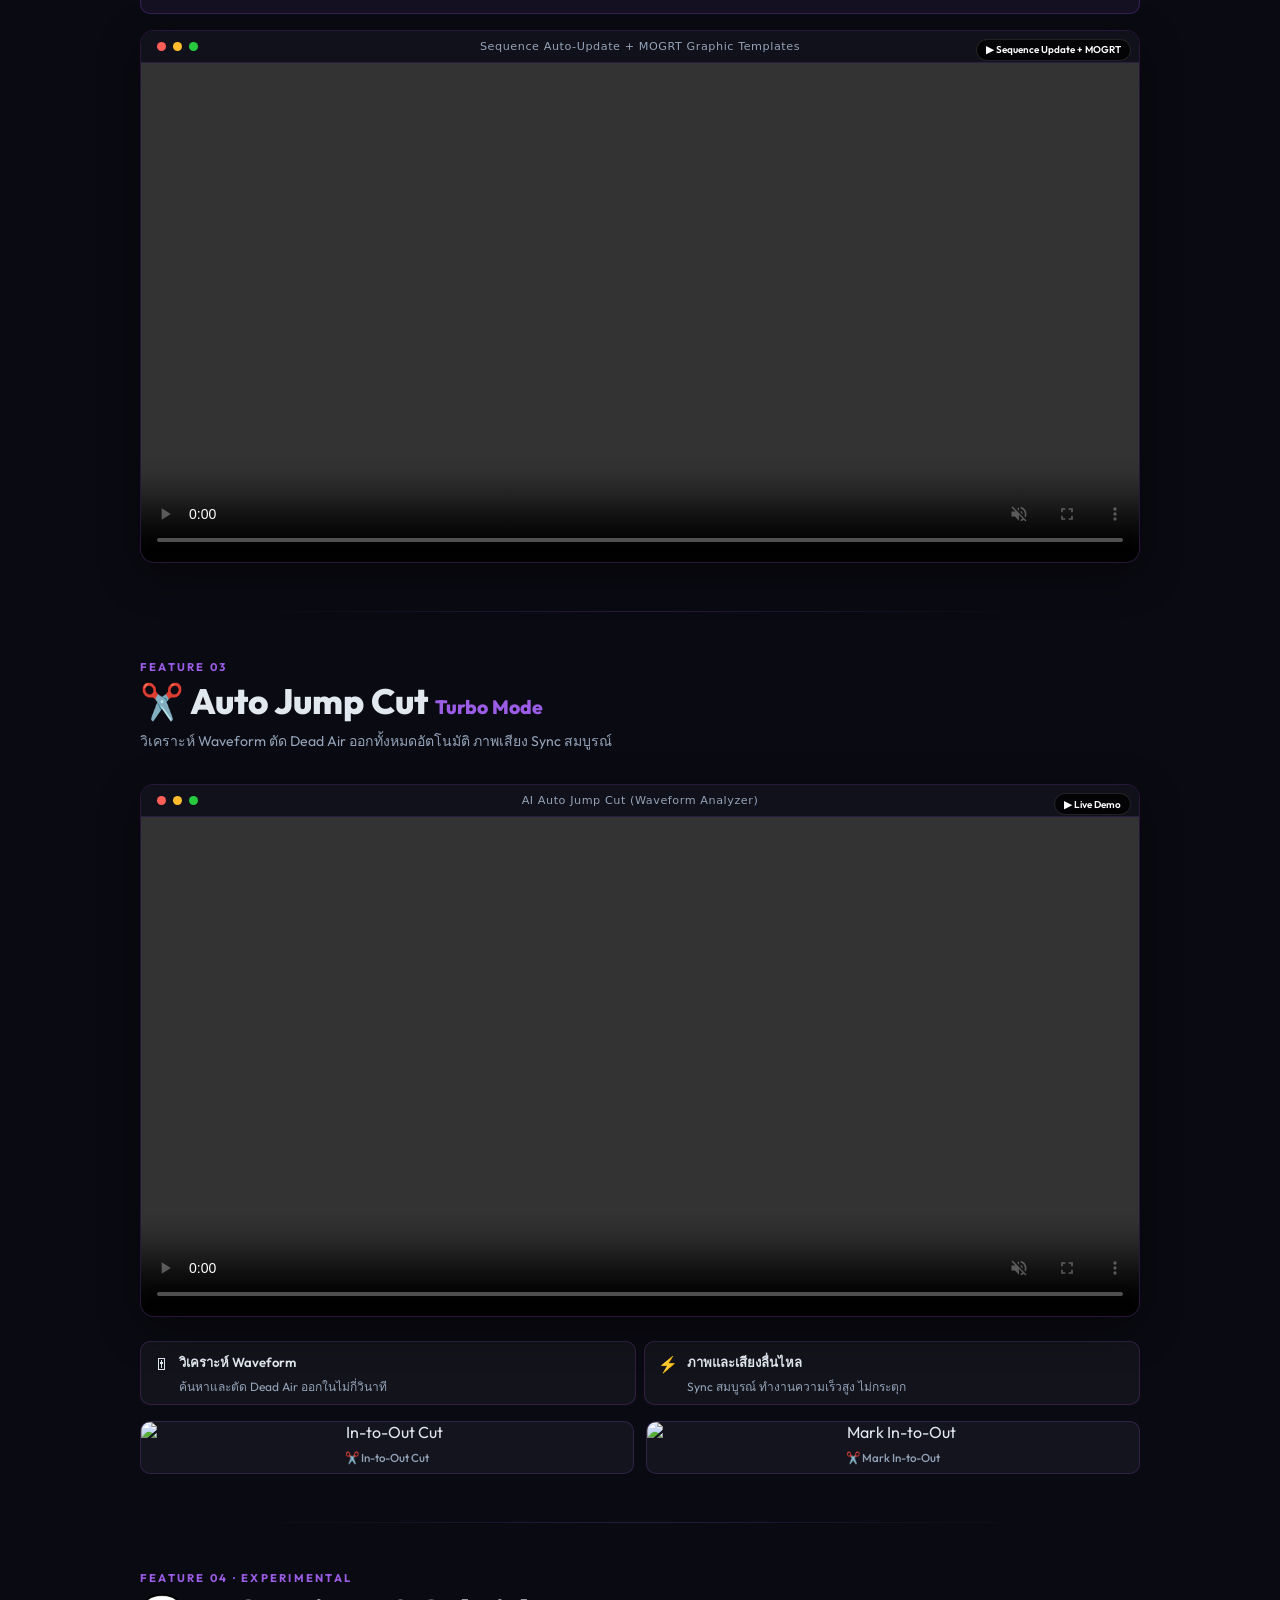
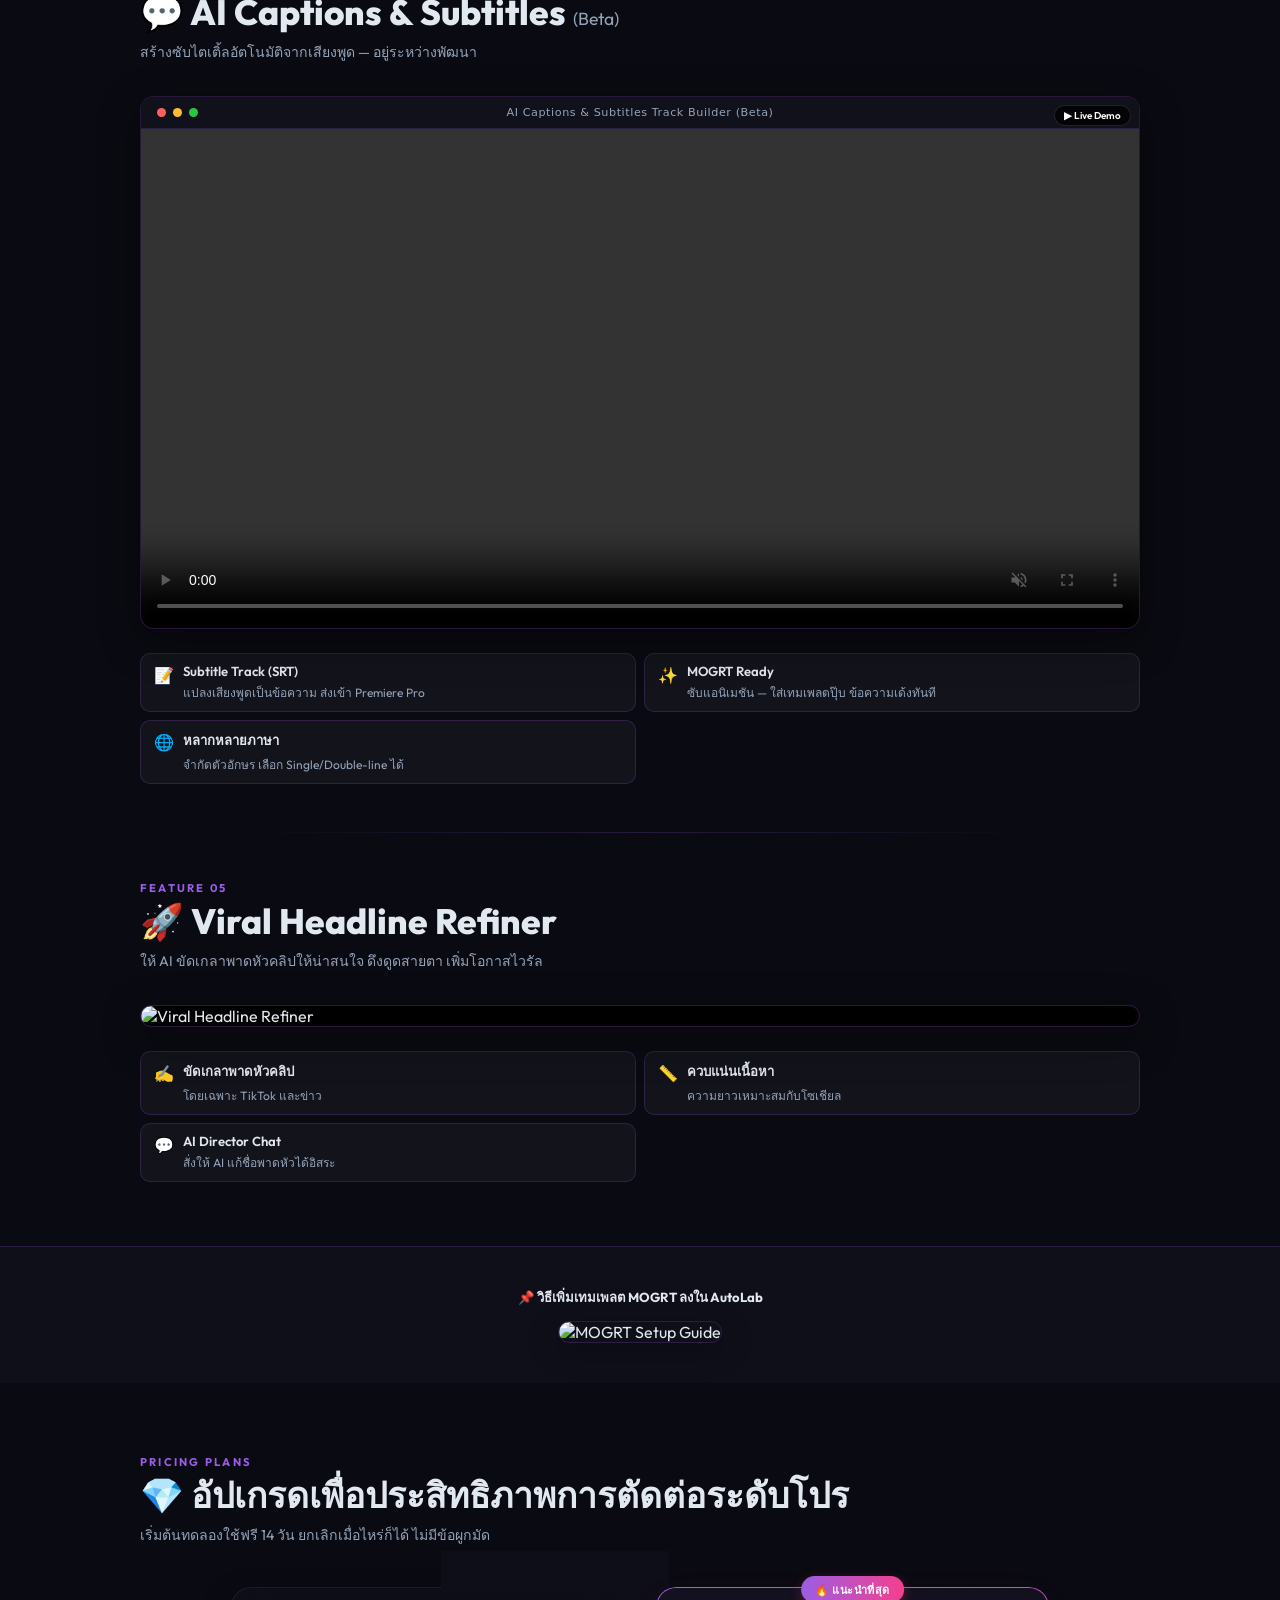
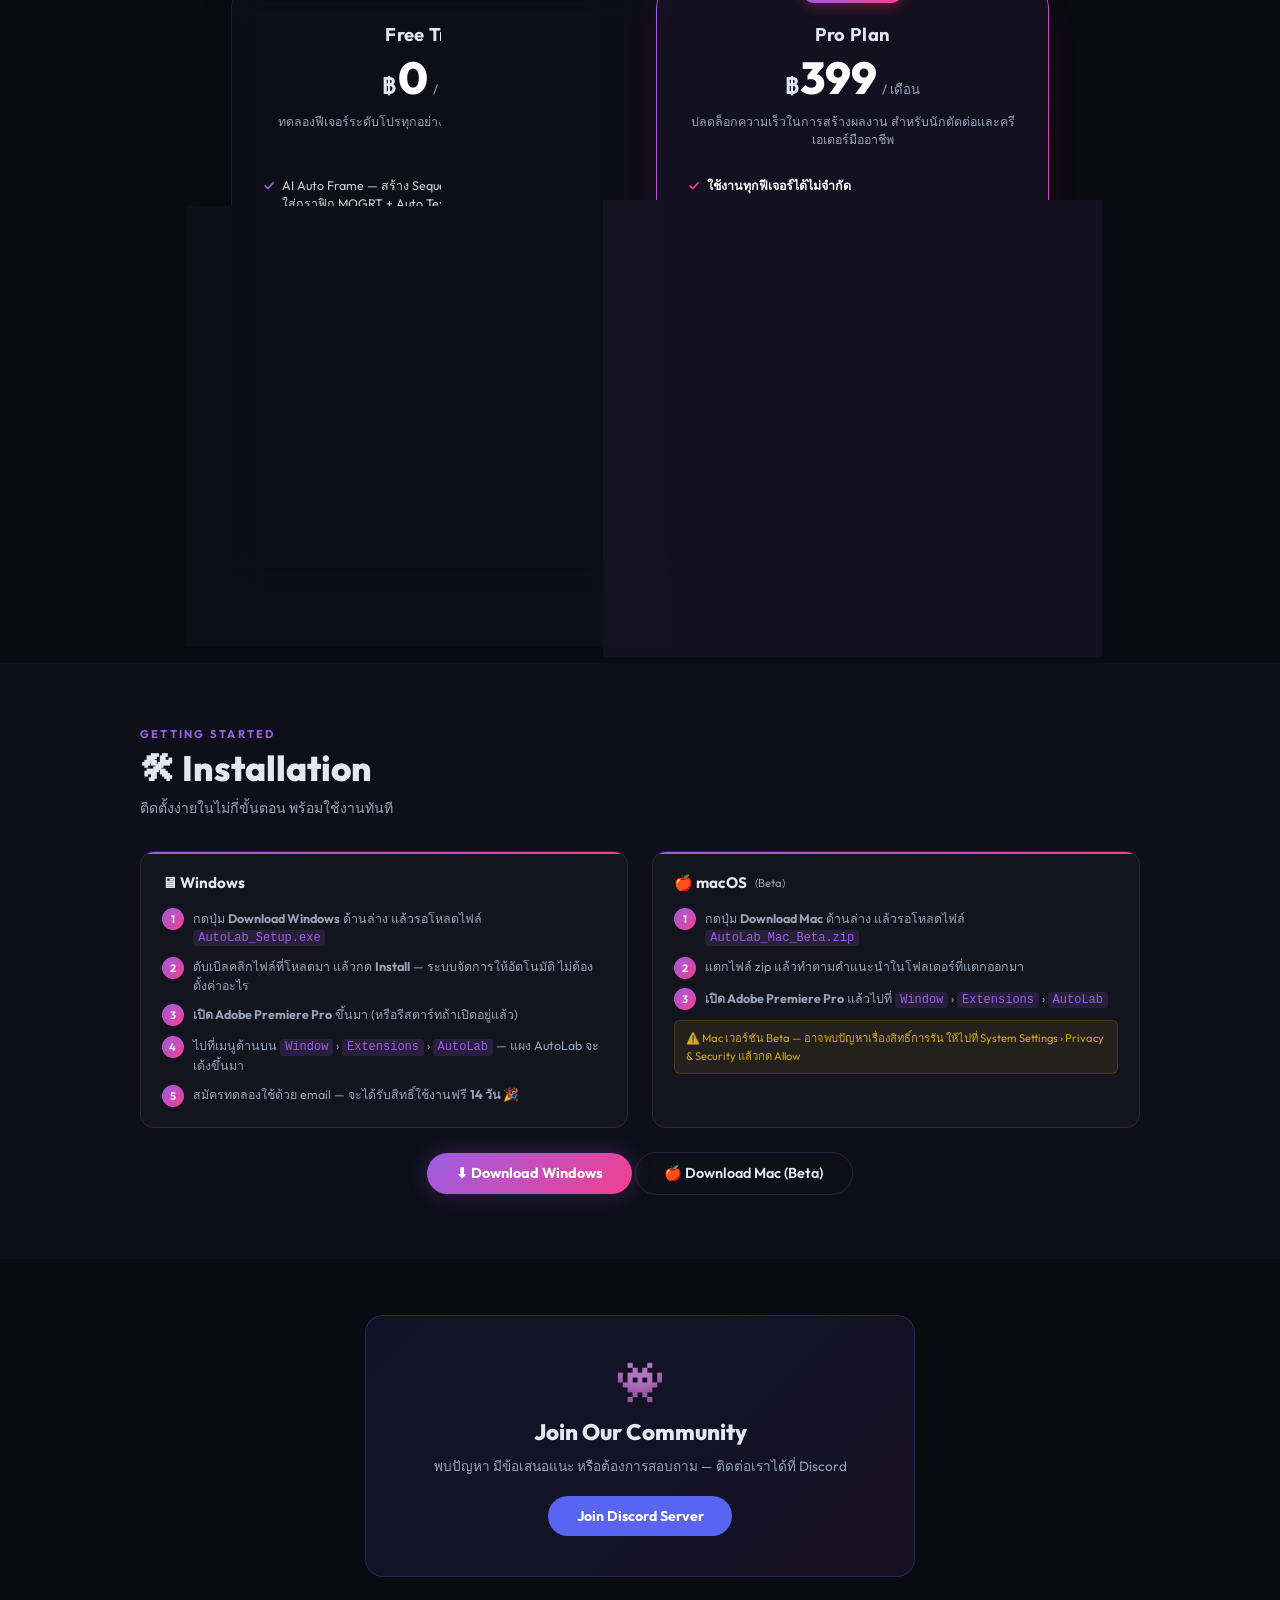
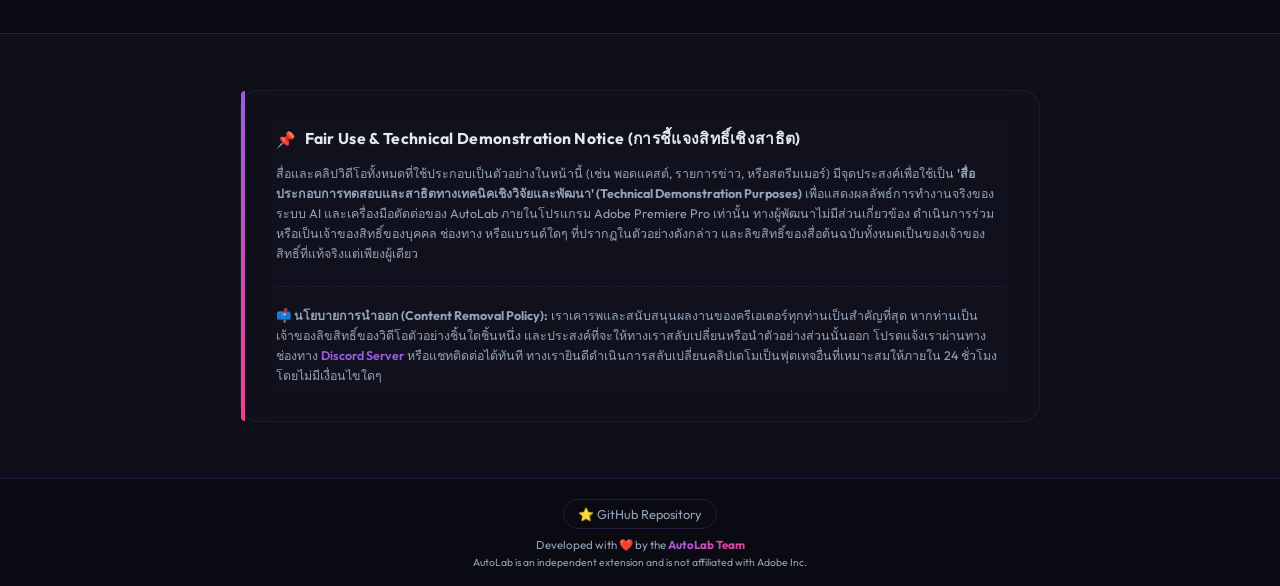
==== commit d60a573e: "docs(changelog): update official web changelog & release notes for v1.8.10" ====
--- a/docs/index.html
+++ b/docs/index.html
@@ -56,7 +56,7 @@
       แล้วปล่อยให้ AI ทำ</p>
     <div class="hero-badges">
       <span class="badge">🎬 Premiere Pro CC 2022+</span>
-      <span class="badge">🏷 v1.8.9</span>
+      <span class="badge">🏷 v1.8.10</span>
       <span class="badge">🖥 Win &amp; Mac</span>
       <span class="badge">🎁 Free Starter MOGRTs</span>
     </div>
